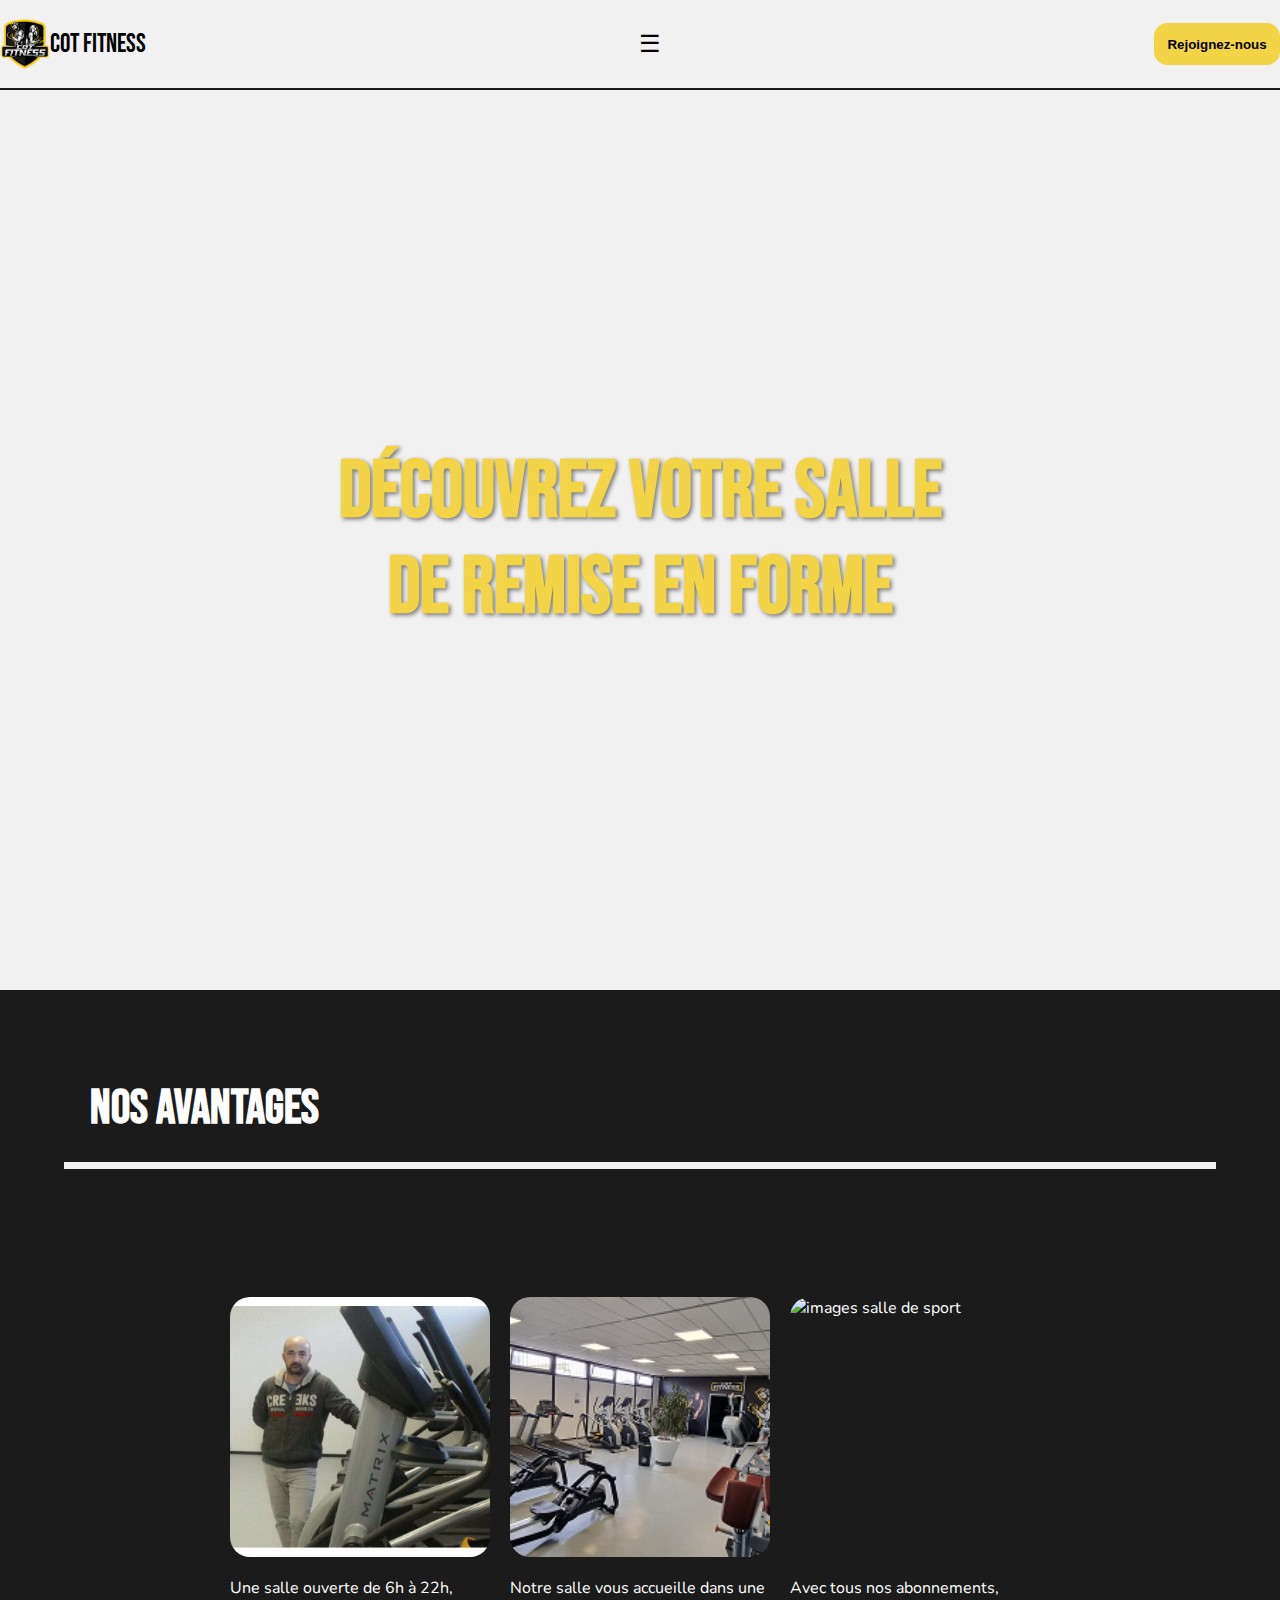
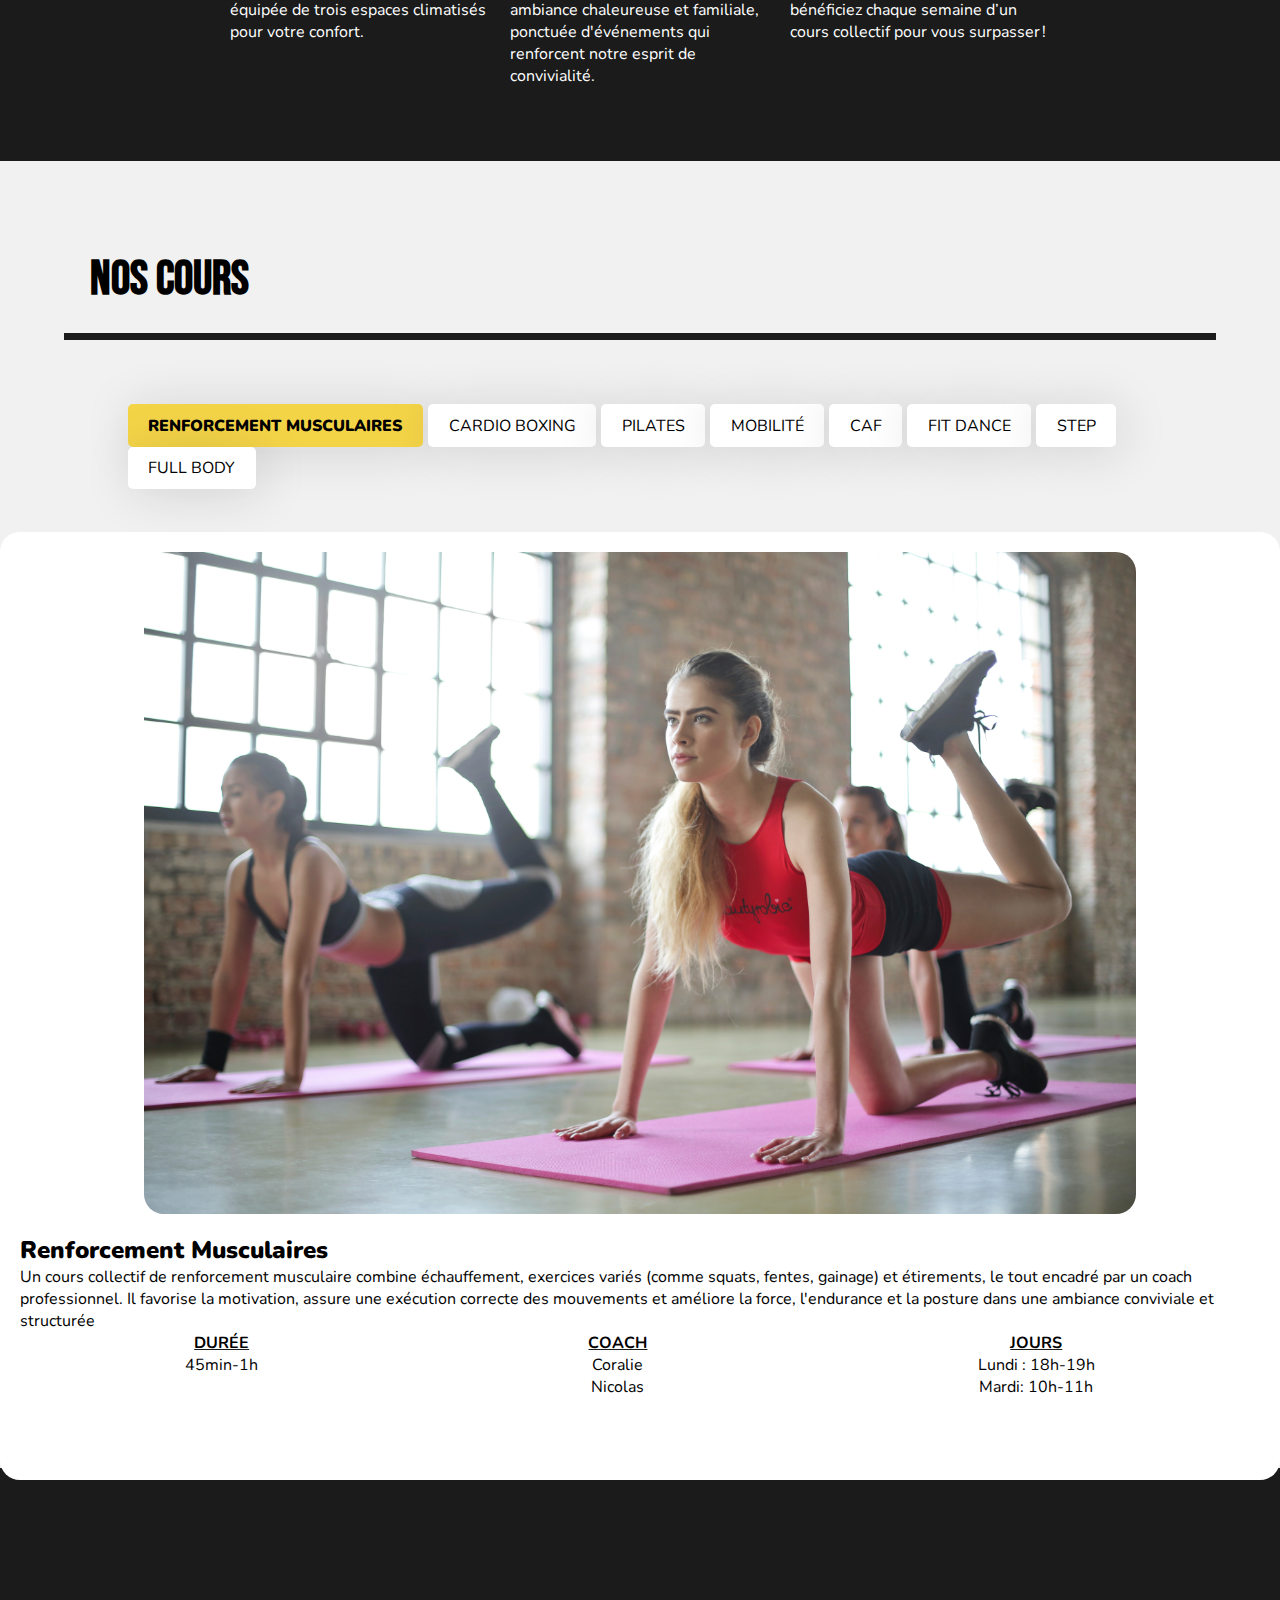
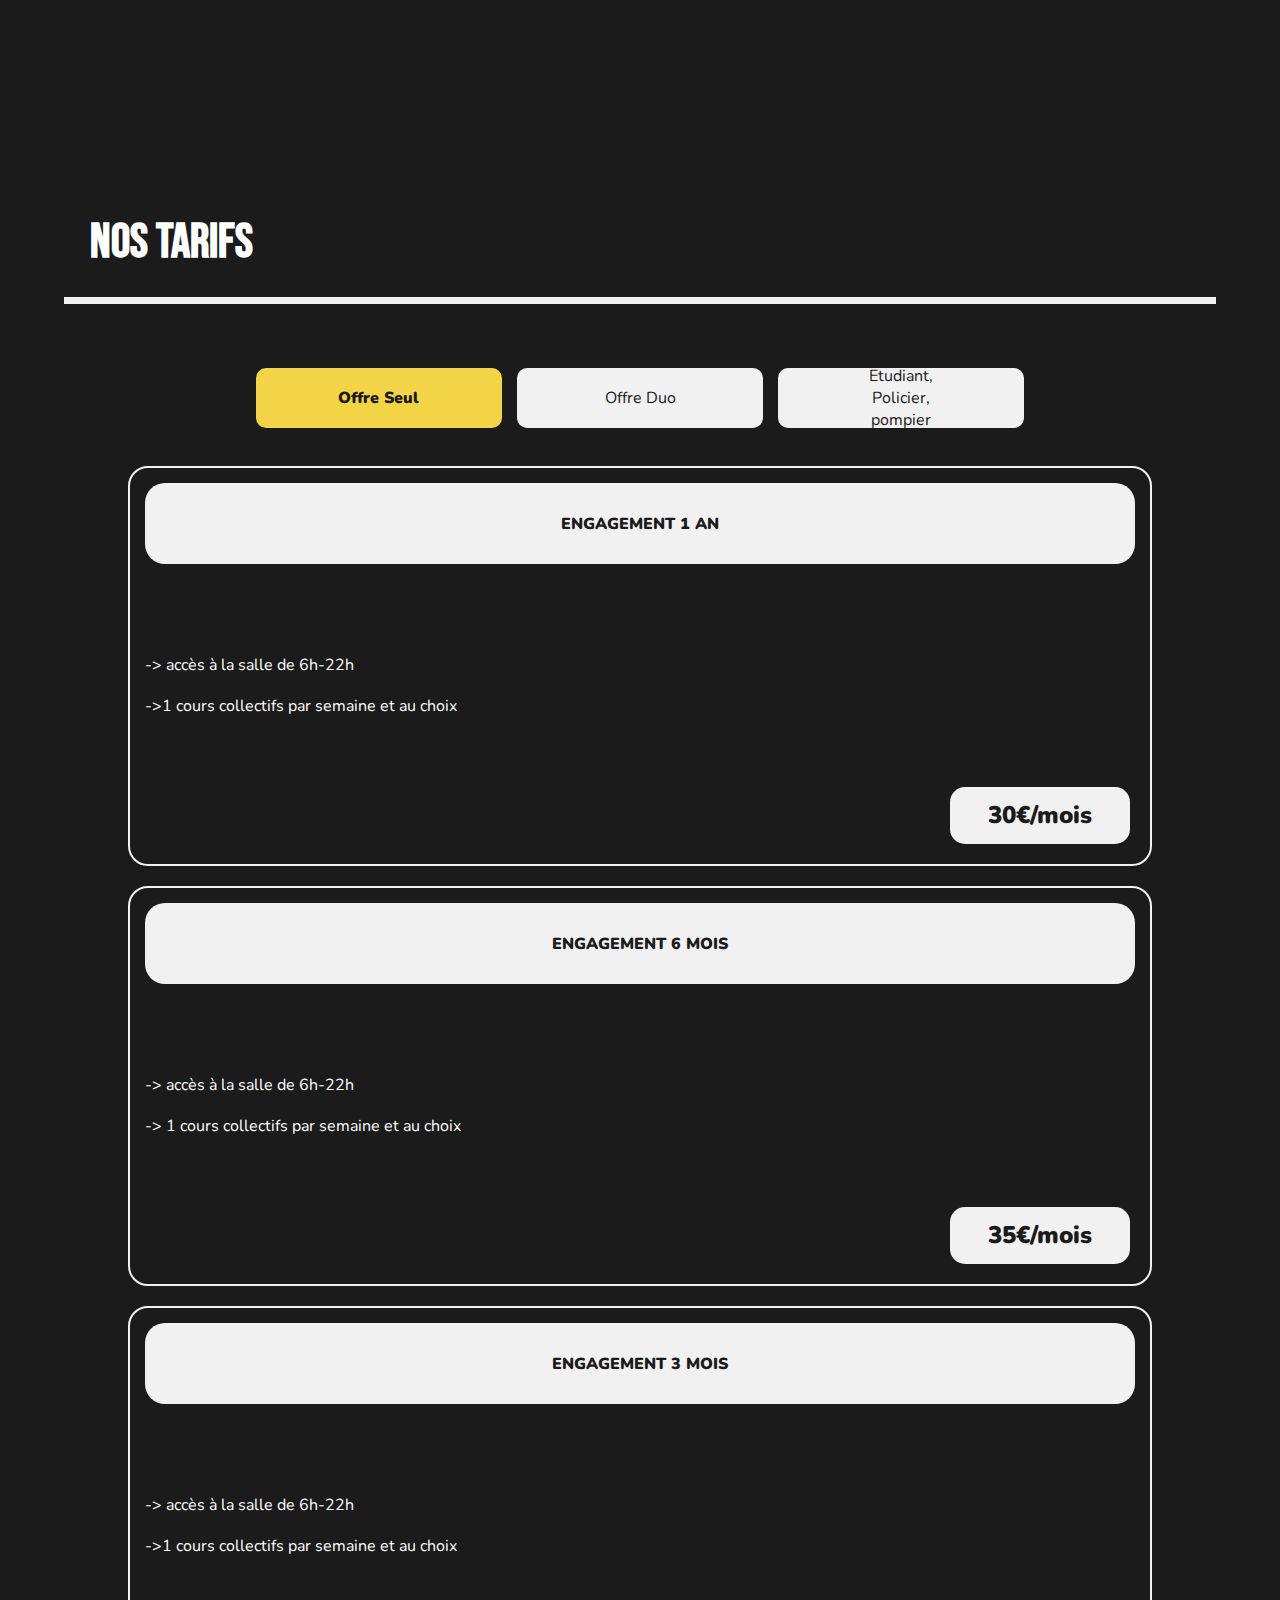
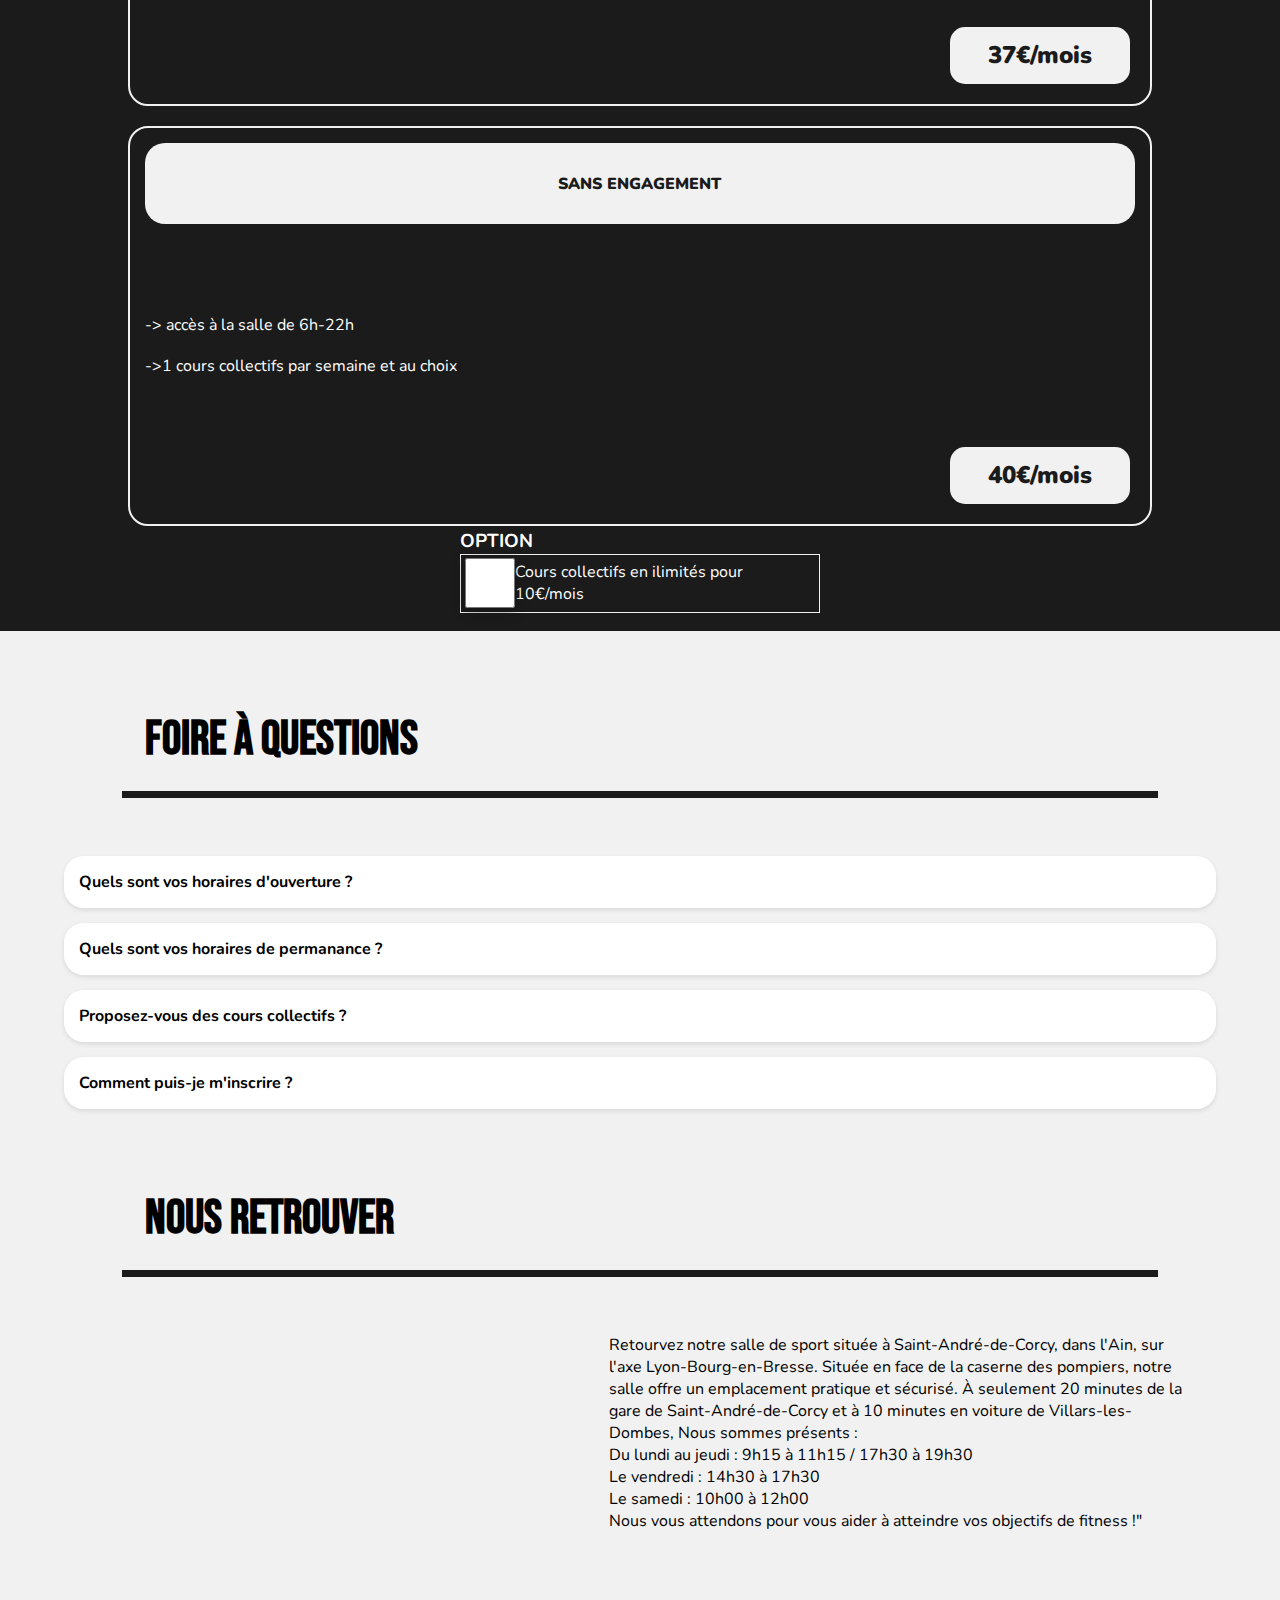
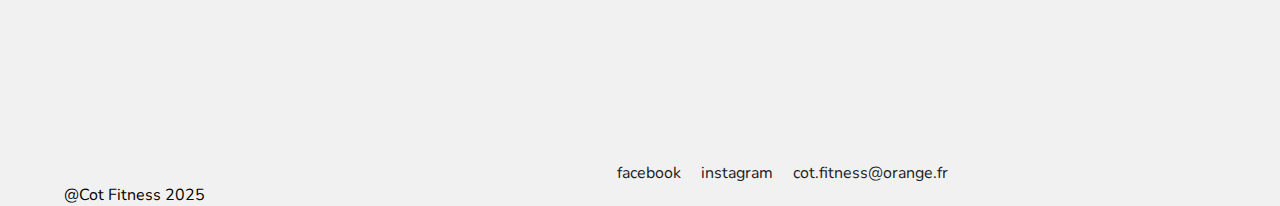
==== index.html @ 39ac4e10 "ajout de la video d'alexis alias VKG production" ====
<!DOCTYPE html>
<html lang="fr">

<head>
    <meta charset="UTF-8">
    <meta name="viewport" content="width=device-width, initial-scale=1.0">
    <title>Cot Fitnes</title>
    <link rel="stylesheet" href="style.css">
    <link rel="stylesheet" href="mobile.css">
</head>

<body>
    <header>
        <div class="logo">
            <img src="Assets/LOGO COT FITNESS_Plan de travail 1.png" alt="logo_cotfitness">
            <span class="nomLogo">COT FITNESS</span>
        </div>
        <input type="checkbox" id="menu-toggle" class="menu-toggle">
        <label for="menu-toggle" class="menu-icon">&#9776;</label>
        <nav class="menu">
            <a href="#1">Nos avantages</a>
            <a href="#2">Nos Cours</a>
            <a href="#3">Nos Tarifs</a>
        </nav>
        <button class="cta">Rejoignez-nous</button>
    </header>
    <div class="landing">
        <video src="Assets/Séquence 01.mp4" autoplay muted loop></video>
        <div class="content">
            <h1 class="yellow">découvrez votre salle <br>de remise en forme</h1>
        </div>
    </div>
    <!--                                               ---LES AVANTAGES---                                                                          -->
    <div class="bBackground">
        <div class="avantages" id="1">
            <h2>Nos avantages</h2>
            <div class="containerAvantages">
                <div class="grids first">
                    <img src="Assets/une-nouvelle-salle-de-fitness-au-village-1645039463.jpg"
                        alt="images salle de sport" srcset="">
                    <p class="gAvantages">
                        Une salle ouverte de 6h à 22h, équipée de trois espaces climatisés pour votre confort.
                    </p>
                </div>
                <div class="grids second">
                    <img src="Assets/IMG-20231024-WA0003 2.png" alt="images salle de sport" srcset="">
                    <p class="gAvantages">
                        Notre salle vous accueille dans une ambiance chaleureuse et familiale, ponctuée d'événements qui
                        renforcent notre esprit de convivialité.
                    </p>
                </div>
                <div class="grids third">
                    <img src="Assets/IMG_20240820_091438 1.png" alt="images salle de sport" srcset="">
                    <p class="gAvantages">
                        Avec tous nos abonnements, bénéficiez chaque semaine d’un cours collectif pour vous surpasser !
                    </p>
                </div>
            </div>

        </div>
    </div>



    <div class="cours" id="2">
        <h2>Nos cours</h2>
        <div class="containerCours">
            <div class="containerOnglets">
                <div class="ongletC activeOnglet">Renforcement musculaires</div>
                <div class="ongletC">Cardio boxing</div>
                <div class="ongletC">Pilates</div>
                <div class="ongletC">Mobilité</div>
                <div class="ongletC">CAF</div>
                <div class="ongletC">FIT DANCE</div>
                <div class="ongletC">STEP</div>
                <div class="ongletC">FULL BODY</div>
            </div>

            <!-- RENFORCEMENT MUSCULAIRE  -->
            <div class="container activeInfoOnglet">
                <img src="Assets/bruce-mars-gJtDg6WfMlQ-unsplash.jpg" alt="photo du cours" srcset="" class="item">
                <div class="infoCours item">
                    <div class="titreDesc item">
                        <h3>Renforcement Musculaires</h3>
                        <p class="description">Un cours collectif de renforcement musculaire combine échauffement,
                            exercices variés (comme squats, fentes, gainage) et étirements, le tout encadré par un coach
                            professionnel. Il favorise la motivation, assure une exécution correcte des mouvements et
                            améliore la force, l'endurance et la posture dans une ambiance conviviale et structurée</p>
                    </div>

                    <div class="dd item">
                        <div class="dureeDays">
                            <h4>Durée</h4>
                            <p>45min-1h</p>
                        </div>
                        <div class="dureeDays">
                            <h4>COach</h4>
                            <p>Coralie <br> Nicolas</p>
                        </div>
                        <div class="dureeDays">
                            <h4>Jours</h4>
                            <p>Lundi : 18h-19h <br>Mardi: 10h-11h</p>
                        </div>
                    </div>

                </div>
            </div>
            <!-- Cardio Boxing  -->
            <div class="container">
                <img src="Assets/keeptonic-cardio-boxe.jpg" alt="photo du cours" srcset="" class="item">
                <div class="infoCours item">
                    <div class="titreDesc item">
                        <h3>Cardio Boxing</h3>
                        <p class="description">Le cardio boxing est une activité sportive dynamique qui combine des
                            mouvements de boxe avec des exercices cardiovasculaires, sans combat direct. Elle vise à
                            améliorer l'endurance, brûler des calories, et tonifier le corps tout en étant ludique et
                            intense</p>
                    </div>

                    <div class="dd item">
                        <div class="dureeDays">
                            <h4>Durée</h4>
                            <p>45min-1h</p>
                        </div>
                        <div class="dureeDays">
                            <h4>COach</h4>
                            <p>Coralie</p>
                        </div>
                        <div class="dureeDays">
                            <h4>Jours</h4>
                            <p>Lundi : 18h-19h</p>
                        </div>
                    </div>

                </div>
            </div>
            <!-- PILATES -->
            <div class="container">
                <img src="Assets/cours-pilates-paris-14-pilates-paris.jpg" alt="photo du cours" srcset="" class="item">
                <div class="infoCours item">
                    <div class="titreDesc item">
                        <h3>Pilates</h3>
                        <p class="description">Réponse
                            Le Pilates est une méthode d'entraînement physique développée par Joseph Pilates, qui
                            combine renforcement musculaire, amélioration de la posture et travail de la souplesse. Elle
                            se concentre sur le développement des muscles profonds, appelés "powerhouse", qui incluent
                            les abdominaux, le plancher pelvien et les muscles du dos. Les principes clés incluent la
                            concentration, le contrôle, le centrage, la précision, la fluidité et la respiration
                            latérale thoracique. Le Pilates est pratiqué au tapis ou avec des appareils, visant à
                            améliorer l'équilibre musculaire, la posture et le bien-être général.</p>
                    </div>

                    <div class="dd item">
                        <div class="dureeDays">
                            <h4>Durée</h4>
                            <p>45min-1h</p>
                        </div>
                        <div class="dureeDays">
                            <h4>COach</h4>
                            <p>Nicolas <br> Hyacinthe</p>
                        </div>
                        <div class="dureeDays">
                            <h4>Jours</h4>
                            <p>Mardi : 09h-10h <br>Mardi: 19h-20h</p>
                        </div>
                    </div>

                </div>
            </div>
            <!-- MOBILITE -->
            <div class="container">
                <img src="Assets/IMG_2178-1200x600.jpg" alt="photo du cours" srcset="" class="item">
                <div class="infoCours item">
                    <div class="titreDesc item">
                        <h3>Mobilité</h3>
                        <p class="description">Une séance pour se détendreet prendre conscience de son corps.
                            Un mix de mouvements de mobilité(amplitude articulaire), de strectching (assouplissement
                            musculaire), de proprioception(équilibre) ainsi qu'un travaille sur la respiration.
                            Un moment doux, pour vous et vous aider à reconnnecter votre corps et votre esprit.
                        </p>
                    </div>

                    <div class="dd item">
                        <div class="dureeDays">
                            <h4>Durée</h4>
                            <p>45min-1h</p>
                        </div>
                        <div class="dureeDays">
                            <h4>COach</h4>
                            <p>Marion</p>
                        </div>
                        <div class="dureeDays">
                            <h4>Jours</h4>
                            <p>Mardi: 18h-19h</p>
                        </div>
                    </div>

                </div>
            </div>
            <!-- CAF -->
            <div class="container">
                <img src="Assets/bruce-mars-gJtDg6WfMlQ-unsplash.jpg" alt="photo du cours" srcset="" class="item">
                <div class="infoCours item">
                    <div class="titreDesc item">
                        <h3>CAF(cuisses, abdo, fessiers)</h3>
                        <p class="description">Un cours collectif de renforcement musculaire combine échauffement,
                            exercices variés (comme squats, fentes, gainage) et étirements, le tout encadré par un coach
                            professionnel. Il favorise la motivation, assure une exécution correcte des mouvements et
                            améliore la force, l'endurance et la posture dans une ambiance conviviale et structurée</p>
                    </div>

                    <div class="dd item">
                        <div class="dureeDays">
                            <h4>Durée</h4>
                            <p>45min-1h</p>
                        </div>
                        <div class="dureeDays">
                            <h4>Jours</h4>
                            <p>Lundi : 18h-19h <br>Mardi: 10h-11h</p>
                        </div>
                    </div>

                </div>
            </div>
            <!-- FIT DANCES -->
            <div class="container">
                <img src="Assets/bruce-mars-gJtDg6WfMlQ-unsplash.jpg" alt="photo du cours" srcset="" class="item">
                <div class="infoCours item">
                    <div class="titreDesc item">
                        <h3>FIT DANCE</h3>
                        <p class="description">Une séance pour bouger et se dynamiser.
                            Un mix de mouvements de danse rythmés (cardio et coordination), de mouvements dynamiques
                            (tonification musculaire), de jeux de rythme (expression corporelle) ainsi qu'un travail sur
                            l'énergie et la motivation.
                            Un moment énergique, pour vous et vous aider à libérer votre énergie et vous amuser.</p>
                    </div>

                    <div class="dd item">
                        <div class="dureeDays">
                            <h4>Durée</h4>
                            <p>45min-1h</p>
                        </div>
                        <div class="dureeDays">
                            <h4>Jours</h4>
                            <p>Lundi : 18h-19h <br>Mardi: 10h-11h</p>
                        </div>
                    </div>

                </div>
            </div>
            <!-- STEP -->
            <div class="container">
                <img src="Assets/bruce-mars-gJtDg6WfMlQ-unsplash.jpg" alt="photo du cours" srcset="" class="item">
                <div class="infoCours item">
                    <div class="titreDesc item">
                        <h3>STEP</h3>
                        <p class="description">Un cours collectif de renforcement musculaire combine échauffement,
                            exercices variés (comme squats, fentes, gainage) et étirements, le tout encadré par un coach
                            professionnel. Il favorise la motivation, assure une exécution correcte des mouvements et
                            améliore la force, l'endurance et la posture dans une ambiance conviviale et structurée</p>
                    </div>

                    <div class="dd item">
                        <div class="dureeDays">
                            <h4>Durée</h4>
                            <p>45min-1h</p>
                        </div>
                        <div class="dureeDays">
                            <h4>Jours</h4>
                            <p>Lundi : 18h-19h <br>Mardi: 10h-11h</p>
                        </div>
                    </div>

                </div>
            </div>
            <!-- FUll BODY -->
            <div class="container">
                <img src="Assets/bruce-mars-gJtDg6WfMlQ-unsplash.jpg" alt="photo du cours" class="item">
                <div class="infoCours item">
                    <div class="titreDesc item">
                        <h3>FULL BODY</h3>
                        <p class="description">Un cours collectif de renforcement musculaire combine échauffement,
                            exercices variés (comme squats, fentes, gainage) et étirements, le tout encadré par un coach
                            professionnel. Il favorise la motivation, assure une exécution correcte des mouvements et
                            améliore la force, l'endurance et la posture dans une ambiance conviviale et structurée</p>
                    </div>

                    <div class="dd item">
                        <div class="dureeDays">
                            <h4>Durée</h4>
                            <p>45min-1h</p>
                        </div>
                        <div class="dureeDays">
                            <h4>COach</h4>
                            <p>Hyacinthe</p>
                        </div>
                        <div class="dureeDays">
                            <h4>Jours</h4>
                            <p>Jeudi : 18h-19h</p>
                        </div>
                    </div>

                </div>
            </div>
        </div>
    </div>



    <!--                                               ---LES TARIFS---                                                                          -->
    <div class="bBackground ">
        
        <div class="tarifs" id="3">
            <h2>Nos Tarifs</h2>
            <div class="containerTarifs">
                <div class="filtres">
                    <div class="filtre activF">Offre Seul</div>
                    <div class="filtre">Offre Duo</div>
                    <div class="filtre">Etudiant, <br>Policier, <br>pompier</div>
                </div>
                <div class="filtresTarifs">
                    <div class="offresTarifs activFT">
                        <div class="pricing animItem">
                            <h4>engagement 1 an</h4>
                            <div class="possibilites">
                                <p>-> accès à la salle de 6h-22h</p>
                                <p>->1 cours collectifs par semaine et au choix </p>
                            </div>
                            <div class="prix">30€/mois</div>
                        </div>
                        <div class="pricing animItem">
                            <h4>engagement 6 mois</h4>
                            <div class="possibilites">
                                <p>-> accès à la salle de 6h-22h</p>
                                <p>-> 1 cours collectifs par semaine et au choix </p>
                            </div>
                            <div class="prix">35€/mois</div>
                        </div>
                        <div class="pricing animItem">
                            <h4>engagement 3 mois</h4>
                            <div class="possibilites">
                                <p>-> accès à la salle de 6h-22h</p>
                                <p>->1 cours collectifs par semaine et au choix </p>
                            </div>
                            <div class="prix">37€/mois</div>
                        </div>
                        <div class="pricing animItem">
                            <h4>sans engagement</h4>
                            <div class="possibilites">
                                <p>-> accès à la salle de 6h-22h</p>
                                <p>->1 cours collectifs par semaine et au choix </p>
                            </div>
                            <div class="prix">40€/mois</div>
                        </div>
                    </div>

                    <div class="offresTarifs">
                        <div class="pricing animItem">
                            <h4>engagement 1 an</h4>
                            <div class="possibilites">
                                <p>-> accès à la salle de 6h-22h</p>
                                <p>->1 cours collectifs par semaine et au choix </p>
                            </div>
                            <div class="prix">55€/mois</div>
                        </div>
                        <div class="pricing animItem">
                            <h4>engagement 6 mois</h4>
                            <div class="possibilites">
                                <p>-> accès à la salle de 6h-22h</p>
                                <p>-> 1 cours collectifs par semaine et au choix </p>
                            </div>
                            <div class="prix">65€/mois</div>
                        </div>
                        <div class="pricing animItem">
                            <h4>engagement 3 mois</h4>
                            <div class="possibilites">
                                <p>-> accès à la salle de 6h-22h</p>
                                <p>->1 cours collectifs par semaine et au choix </p>
                            </div>
                            <div class="prix">70€/mois</div>
                        </div>
                        <div class="pricing animItem">
                            <h4>sans engagement</h4>
                            <div class="possibilites">
                                <p>-> accès à la salle de 6h-22h</p>
                                <p>->1 cours collectifs par semaine et au choix </p>
                            </div>
                            <div class="prix">75€/mois</div>
                        </div>
                    </div>

                    <div class="offresTarifs">
                        <div class="pricing animItem">
                            <h4>engagement 1 an</h4>
                            <div class="possibilites">
                                <p>-> accès à la salle de 6h-22h</p>
                                <p>->1 cours collectifs par semaine et au choix </p>
                            </div>
                            <div class="prix">25€/mois</div>
                        </div>
                        <div class="pricing animItem">
                            <h4>engagement 6 mois</h4>
                            <div class="possibilites">
                                <p>-> accès à la salle de 6h-22h</p>
                                <p>-> 1 cours collectifs par semaine et au choix </p>
                            </div>
                            <div class="prix">30€/mois</div>
                        </div>
                        <div class="pricing animItem">
                            <h4>engagement 3 mois</h4>
                            <div class="possibilites">
                                <p>-> accès à la salle de 6h-22h</p>
                                <p>->1 cours collectifs par semaine et au choix </p>
                            </div>
                            <div class="prix">32€/mois</div>
                        </div>
                        <div class="pricing animItem">
                            <h4>sans engagement</h4>
                            <div class="possibilites">
                                <p>-> accès à la salle de 6h-22h</p>
                                <p>->1 cours collectifs par semaine et au choix </p>
                            </div>
                            <div class="prix ">35€/mois</div>
                        </div>
                    </div>
                </div>
                <div class="option">
                    <h3 class="optionTitle">OPTION</h3>
                    <div class="ajoutCoursCo">

                        <input type="checkbox" name="cours co en ilitmité" id="CoursCo">
                        <div> Cours collectifs en ilimités pour 10€/mois</div>
                    </div>
                </div>
            </div>

        </div>
    </div>

    <div class="FAQ">

        <h2>FOIRE à Questions</h2>

        <div class="faq-item">
            <input type="checkbox" id="faq1">
            <label for="faq1">Quels sont vos horaires d'ouverture ?</label>
            <div class="faq-content">
                <p>Notre salle est ouverte du lundi au dimanche (et jours fériée) de 6h à 22h.</p>
            </div>
        </div>

        <div class="faq-item">
            <input type="checkbox" id="faq2">
            <label for="faq2">Quels sont vos horaires de permanance ?</label>
            <div class="faq-content">
                <p>Nous sommes présent : <br>- du Lundi au Jeudi: 9h15 à 11h15/ 17h30 à 19h30 <br> - le vendredi : 14h30
                    à 17h30 <br>- le samedi :10h00 à 12h00
                </p>
            </div>
        </div>

        <div class="faq-item">
            <input type="checkbox" id="faq3">
            <label for="faq3">Proposez-vous des cours collectifs ?</label>
            <div class="faq-content">
                <p>Oui, nous proposons une variété de cours collectifs incluant renforcement musculaire, pilate et
                    d'autre. Consultez notre planning pour plus de détails.</p>
            </div>
        </div>

        <div class="faq-item">
            <input type="checkbox" id="faq'3'">
            <label for="faq'3'">Comment puis-je m'inscrire ?</label>
            <div class="faq-content">
                <p>Vous pouvez vous inscrire directement à l'accueil de notre salle . N'hésitez pas à nous contacter
                    pour plus d'informations.</p>
            </div>
        </div>

        <!-- section maps et contact  -->
        <div class="lieux">
            <h2>nous retrouver</h2>
            <div class="lieuxInfo">
                <iframe
                    src="https://www.google.com/maps/embed?pb=!1m18!1m12!1m3!1d11667.826287891146!2d4.956776386010763!3d45.933429060088336!2m3!1f0!2f0!3f0!3m2!1i1024!2i768!4f13.1!3m3!1m2!1s0x47f4bddb1d483c09%3A0x1566a9c20540e516!2sCOT%20FITNESS!5e1!3m2!1sfr!2sfr!4v1742979985414!5m2!1sfr!2sfr"
                    width="450" height="450" style="border:0;" allowfullscreen="" loading="lazy"
                    referrerpolicy="no-referrer-when-downgrade"></iframe>
                <div class="infoContainer">
                    <p>Retourvez notre salle de sport située à Saint-André-de-Corcy, dans l'Ain, sur l'axe
                        Lyon-Bourg-en-Bresse. Située en face de la caserne des pompiers, notre salle offre un
                        emplacement pratique et sécurisé. À seulement 20 minutes de la gare de Saint-André-de-Corcy et à
                        10 minutes en voiture de Villars-les-Dombes,
                        Nous sommes présents :

                         <br>Du lundi au jeudi : 9h15 à 11h15 / 17h30 à 19h30

                        <br>Le vendredi : 14h30 à 17h30

                        <br>Le samedi : 10h00 à 12h00

                        <br> Nous vous attendons pour vous aider à atteindre vos objectifs de fitness !"
                    </p>
                    <div class="lienContact">
                        <a href="https://www.facebook.com/Cot.Fitness01">facebook</a>
                        <a href="https://www.instagram.com/cot_fitness/">instagram </a>
                        <a href="">cot.fitness@orange.fr</a>
                    </div>
                </div>
            </div>


        </div>


        <footer>@Cot Fitness 2025</footer>




        <script src="script.js"></script>
</body>

</html>
---- style.css ----
@import url('https://fonts.googleapis.com/css2?family=Nunito:ital,wght@0,200..1000;1,200..1000&display=swap');
@import url('https://fonts.googleapis.com/css2?family=Bebas+Neue&display=swap');

* {
    box-sizing: border-box;
    margin: 0;
    padding: 0;
}

body {
    background-color: #f1f1f1;
    font-family: 'Nunito';
    width: 100vw;
    overflow-x: hidden;
}



h1,
h2 {
    font-family: "Bebas Neue", serif;
    font-size: 4rem;
    text-transform: uppercase;
}
h2{
    margin: 5%;
    padding: 2%;
    border-bottom: #1A1B1A solid 7px; 
}
.bBackground h2 {
    border-bottom: #f1f1f1 solid 7px;     
}


a {
    text-decoration: none;
    color: #1A1B1A;
    padding: 0.5em;
    border-radius: 0.5em;
}

/* HEADER  */
header {
    max-width: 1280px;
    width: 100%;
    margin: 0 auto;
    display: flex;
    justify-content: space-between;
    align-items: center;
    height: 90px;
    border-bottom: solid 2px #1A1B1A;
}

.logo {
    display: flex;
    align-items: center;
    justify-content: space-evenly;
}
header .logo img {
    width: 50px;
}

.nomLogo {
    font-family: "Bebas Neue", serif;
    font-size: 1.5vw;
}

.menu {
    font-weight: bold;
    text-transform: capitalize;
    display: flex;
    justify-content: space-around;
    width: 30%;
}

.menu a:hover {
    color: #F4D447;
    transition: 0.5s ease;
    background: #1A1B1A;
    transform: scale(1.1);
}
.menu-icon {
    display: none;
}
.menu-toggle {
    display: none;
}
.cta {
    background: #F4D447;
    border: none;
    padding: 1em;
    border-radius: 1em;
    cursor: pointer;
    font-weight: 800;
}

.cta:hover {
    box-shadow: 0px 4px 15px #1a1b1a75;
    transition: 0.5s ease;
}


.landing {
    position: relative;
    width: 100%;
    height: 100vh;
    overflow: hidden;
}

.landing video {
    position: absolute;
    top: 0;
    left: 0;
    width: 100%;
    height: 100%;
    object-fit: cover;
}

.landing .content {
    position: absolute;
    top: 0;
    left: 0;
    width: 100%;
    height: 100%;
    display: flex;
    justify-content: center;
    align-items: center;
    text-align: center;
}

.landing .content h1 {
    color: #F4D447;
    font-size: 5rem;
    text-shadow: 2px 2px 4px rgba(0,0,0,0.5);
}


/* Début des avantages */
.bBackground {
    width: 100%;
    background: #1A1B1A;
    color: white;
}

.avantages {
    max-width: 1280px;
    margin:0 auto;
    display: flex;
    flex-direction: column;
}

.containerAvantages {
    margin:0 auto;
    margin-top: 5%;
    margin-bottom: 5%;
    max-width: 90%;
    display: grid;
    grid-template-columns: repeat(2, 1fr);
    grid-template-rows: auto;
    grid-column-gap: 20px;
    grid-row-gap: 30px;
}

.first {
    grid-area: 1 / 1 / 2 / 2;
    ;
}

.second {
    grid-area: 2 / 2 / 3 / 3
}

.third {
    grid-area: 3 / 1 / 4 / 2;
}
.grids img{
    width: 100%;
    border-radius: 20px;
}
.grids p{
    font-size: 2rem;
}

/* espace cours onglet*/

.cours{
    margin: 0 auto;
    max-width: 1280px;
    margin-bottom: 5%;
}
.containerCours {
    height: 600px;
    position: relative;
    margin: 0 auto;
    width: 100%;
    display: flex;   
}
.containerOnglets {
    width: 100%;
    height: 50px;
    display: flex;
    gap: 0.5%;
    flex-wrap: wrap;
}

.ongletC {
    text-align: center;
    background: rgb(255, 255, 255);
    box-shadow: 4px 4px 50px  #1a1b1a25;
    cursor: pointer;
    text-transform: uppercase;
    border-radius: 5px;
    padding: 1% 2%; 
    transition: ease 300ms;
}
.activeOnglet {
    background-color: #F4D447;
    font-weight: 900;
}


.container {
    z-index: -1;
    margin-top: 5%;
    position: absolute;
    opacity: 0;
    display: flex;
    max-width: 1280px;
    height: 100%;
    flex-wrap: wrap;
    justify-content: space-between;
    align-items: center;
    border-radius: 20px;
    background: rgb(255, 255, 255);
}

.container img {
    object-fit: cover;
    max-width: 40%;
    height: 90%;
    margin-left: 3%;
    border-radius: 20px;
}


.infoCours {
    width: 55%;
    height: 90%;
    display: flex;
    flex-direction: column;
    justify-content: space-between;
}

.dd {
    display: flex;
    width: 100%;
    justify-content: space-around;
    text-align: center;
    margin-bottom: 5%;
}

.dd h4 {
    text-transform: uppercase;
    text-decoration: underline 1px #1A1B1A;
}

.titreDesc {
    display: flex;
    flex-direction: column;
    justify-content: space-evenly;
    height: 30%;
}

.titreDesc h3 {
    font-size: 2rem;
    font-weight: 900;
}
.activeInfoOnglet {
    opacity: 1;
    z-index: 100;
}

/* espace tarifs onglet*/
.tarifs{
    max-width: 1280px;
    margin: 0 auto;
    display: flex;
    flex-direction: column;
    height: 100%;
}
.tarifs h2{
    margin-top: 25%;
}
.containerTarifs {
    max-width: 1280px;
    margin: 0 auto;
    display: flex;
    flex-flow: column;
    justify-content: center;
    align-items: center;
    position: relative;

}

.filtres {
    width: 30%;
    height: 60px;
    display: flex;
    justify-content: space-around;
    align-items: center;
    text-align: center;
    gap: 2%;
}

.filtre {
    color: #1A1B1A;
    width: 33%;
    display: flex;
    justify-content: center;
    align-items: center;
    border-radius: 10px;
    height: 100%;
    background-color: #f1f1f1;
    cursor: pointer;
}

.activF {
    background-color: #F4D447;
    font-weight: 900;
}

.filtresTarifs {
    max-width: 1280px;
    width: 100vw;
    position: relative;
    height: 500px;
}

.offresTarifs {
    position: absolute;
    opacity: 0;
    display: flex;
    width: 1280px;
    margin-top: 3%;
    justify-content: space-between;
}


.pricing {
    display: flex;
    flex-direction: column;
    width: 300px;
    justify-content: space-between;
    height: 400px;
    border: 2px solid #f1f1f1;
    border-radius: 20px;
}

.pricing h4 {
    height: 100px;
    align-self: center;
    color: #1A1B1A;
    background: #f1f1f1;
    width: 97%;
    font-size: 1rem;
    text-transform: uppercase;
    font-weight: 900;
    margin: 1.5% 1% 0 1%;
    display: flex;
    justify-content: center;
    align-items: center;
    border-radius: 20px;
}

.possibilites {
    width: 97%;
    align-self: center;
    height: 70%;
    display: flex;
    justify-content: center;
    flex-direction: column;
}

.possibilites p {
    margin-top: 2%;
}

.prix {
    width: 180px;
    height: 70px;
    background-color: #f1f1f1;
    display: flex;
    justify-content: center;
    align-items: center;
    align-self: flex-end;
    margin: 0 2% 2% 0;
    border-radius: 15px;
    color: #1A1B1A;
    font-size: 1.5rem;
    font-weight: 1000;
    transform: scale(1);
    transition: ease 300ms;
}
.CourCoDes{
    background: Yellow;
    transform: scale(1.2);
    transition: ease 300ms;
}
.ajoutCoursCo{
    position: relative;
    display: flex;
    justify-content: space-between;
    align-items: center ;
    width: 20%;
    margin-bottom: 5%;
    padding: 1%;
    border: 1px solid #f1f1f1;
}
.checkItem{
    position: relative;
}
.ajoutCoursCo {
    width: 360px;
}
.ajoutCoursCo input[type="checkbox"] {
    cursor: pointer; 
    z-index: 0;
    background-color: #ffdd00;
    border: 2px solid #1e1e1e;
    color: #1e1e1e;
    font-size: 30px;
    font-weight: 700;
    width: 50px;
    height: 50px;
    border-radius: 5px;
    display: flex;
    justify-content: center;
    align-items: center;
    text-align: center;
    -webkit-box-shadow: 0px 3px 10px 0px rgba(16, 16, 16, 0.5);
    -moz-box-shadow: 0px 3px 10px 0px rgba(16, 16, 16, 0.5);
    box-shadow: 0px 3px 10px 0px rgba(16, 16, 16, 0.5);
}

.activFT {
    opacity: 1;
}

/* FAQ */
.FAQ{
    width: 90%;
    margin: 0 auto;
}
.faq-item {
    margin-bottom: 15px;
    border-radius: 20px;
    overflow: hidden;
    box-shadow: 0 2px 5px rgba(0, 0, 0, 0.1);
}

.faq-item input[type="checkbox"] {
    display: none;
}

.faq-item label {
    display: block;
    padding: 15px;
    background-color: #ffffff;
    cursor: pointer;
    font-weight: bold;
    transition: all 0.3s ease;
}

.faq-item label:hover {
    background-color: #f0f0f0;
}

.faq-content {
    background-color: #ffffff;
    max-height: 0;
    overflow: hidden;
    transition: all 0.5s cubic-bezier(0.645, 0.045, 0.355, 1);
    padding: 0 15px;
    opacity: 0;
    transform: translateY(-10px);
}

.faq-item input[type="checkbox"]:checked+label {
    background-color: #e0e0e0;
}

.faq-item input[type="checkbox"]:checked+label+.faq-content {
    max-height: 1000px;
    padding: 15px;
    opacity: 1;
    transform: translateY(0);
}

/* section lieux maps contact */

.lieux{
    max-width: 1280px;
    margin: 0 auto;
}

.lieuxInfo{
    display: flex;
    flex-wrap: wrap;
    justify-content: space-around;
}

.infoContainer{
    width: 50%;
    height: 450px;
    display: flex;
    flex-direction: column;
    justify-content: space-between;
}
---- mobile.css ----
/* Tablet Styles (landscape and portrait) */
@media screen and (max-width: 1280px) {

    h1,
    h2 {
        font-size: 3rem;
    }


    .nomLogo {
        font-size: 2vw;
    }

    .menu {
        width: 50%;
    }

    .menu-toggle {
        display: none;
    }

    .menu-icon {
        display: block;
        cursor: pointer;
        font-size: 1.5rem;
    }

    .menu {
        display: none;
        position: absolute;
        top: 90px;
        left: 0;
        z-index: 1000;
        width: 100%;
        background-color: #f1f1f1;
        flex-direction: column;
        align-items: center;
    }

    .menu a {
        width: 100%;
        text-align: center;
        padding: 10px 0;
    }

    .menu-toggle:checked~.menu {
        display: flex;
    }

    /* Fermer le menu lorsqu'un lien est cliqué */
    .menu-toggle:checked~.menu a:focus {
        outline: none;
    }

    .menu-toggle:checked~.menu a:active {
        background-color: #e0e0e0;
    }

    .menu-toggle:checked~.menu a:active~.menu {
        display: none;
    }

    .landing h1 {
        font-size: 5rem;
    }

    .avantage {
        width: 100%;
    }

    .containerAvantages {
        display: flex;
        justify-content: center;
        align-items: center;
    }

    .grids {
        display: flex;
        flex-direction: column;
        justify-content: space-between;
        gap: 20px;
        height: 400px;
    }

    .grids p {
        height: 120px;
        width: 260px;
        font-size: 1rem;
    }

    .grids img {
        object-fit: cover;
        height: 260px;
        width: 260px;
    }

    .containerCours {
        height: 1000px;
        flex-direction: column;
        align-items: center;
    }

    .containerOnglets {
        width: 80%;
    }

    .container {
        flex-direction: column;
        height: auto;
        max-height: none;
        padding: 20px;
        margin-top: 10%;
    }

    .container img {
        max-width: 80%;
        height: auto;
        margin-left: 0;
        margin-bottom: 20px;
    }

    .infoCours {
        width: 100%;
    }

    .titreDesc h3 {
        font-size: 1.5rem;
    }

    .filtres {
        width: 60%;
    }

    .offresTarifs {
        flex-direction: column;
        align-items: center;
        width: 100%;

    }

    .filtresTarifs {
        height: 1700px;
    }


    .pricing {
        width: 80%;
        margin-bottom: 20px;
    }


}
@media screen and (max-width: 850px) {

    .grids {
        width: 90%;
        height: 260px;
    }

    .grids p {
        height: 80px;
        width: 160px;
    }

    .grids img {
        height: 160px;
        width: 160px;
    }
}
/* Phone Styles */
@media screen and (max-width: 600px) {

    h1,
    h2 {
        font-size: 2rem;
    }

    .nomLogo {
        font-size: 3vw;
    }

    .menu {
        width: 80%;
        flex-direction: column;
        align-items: center;
    }



    .landing {
        flex-direction: column;
        align-items: center;
    }

    .landing h1 {
        font-size: 3rem;
    }

    .avantage {
        width: 80%;
    }

    .containerAvantages {
        margin-top: 10%;
        margin-bottom: 10%;
        flex-wrap: wrap;
        justify-content: center;
        align-items: center;
    }
    .grids{
        flex-direction: row;
        height: 160px;
    }
    .grids p{
        font-size: 0.8rem;
    }

    .containerCours {
        margin-top: 10%;
        height: 100vh;
    }

    .containerOnglets {
        width: 100%;

    }

    .ongletC {
        padding: 2% 4%;
    }

    .container {
        margin-top: 27%;
        border-radius: 0;
    }

    .dd {
        flex-direction: column;
        align-items: center;
    }

    .dd h4 {
        margin-bottom: 10px;
    }

    .titreDesc h3 {
        font-size: 1.2rem;
    }

    .filtres {
        width: 80%;
        flex-direction: column;
        height: auto;
    }

    .filtre {
        width: 100%;
        margin-bottom: 10px;
    }

    .pricing h4 {
        font-size: 0.9rem;
    }

    .prix {
        font-size: 1.2rem;
        width: 150px;
        height: 60px;
    }


    .lieuxInfo{
        display: flex;
        flex-flow: wrap column;
        justify-content: space-around;
    }
    .lieuxInfo iframe{
        width: 95%;
    }
    .infoContainer{
        width: 95%;
    margin-bottom: 5%;}
    .lienContact{
        display: flex;
    }
}
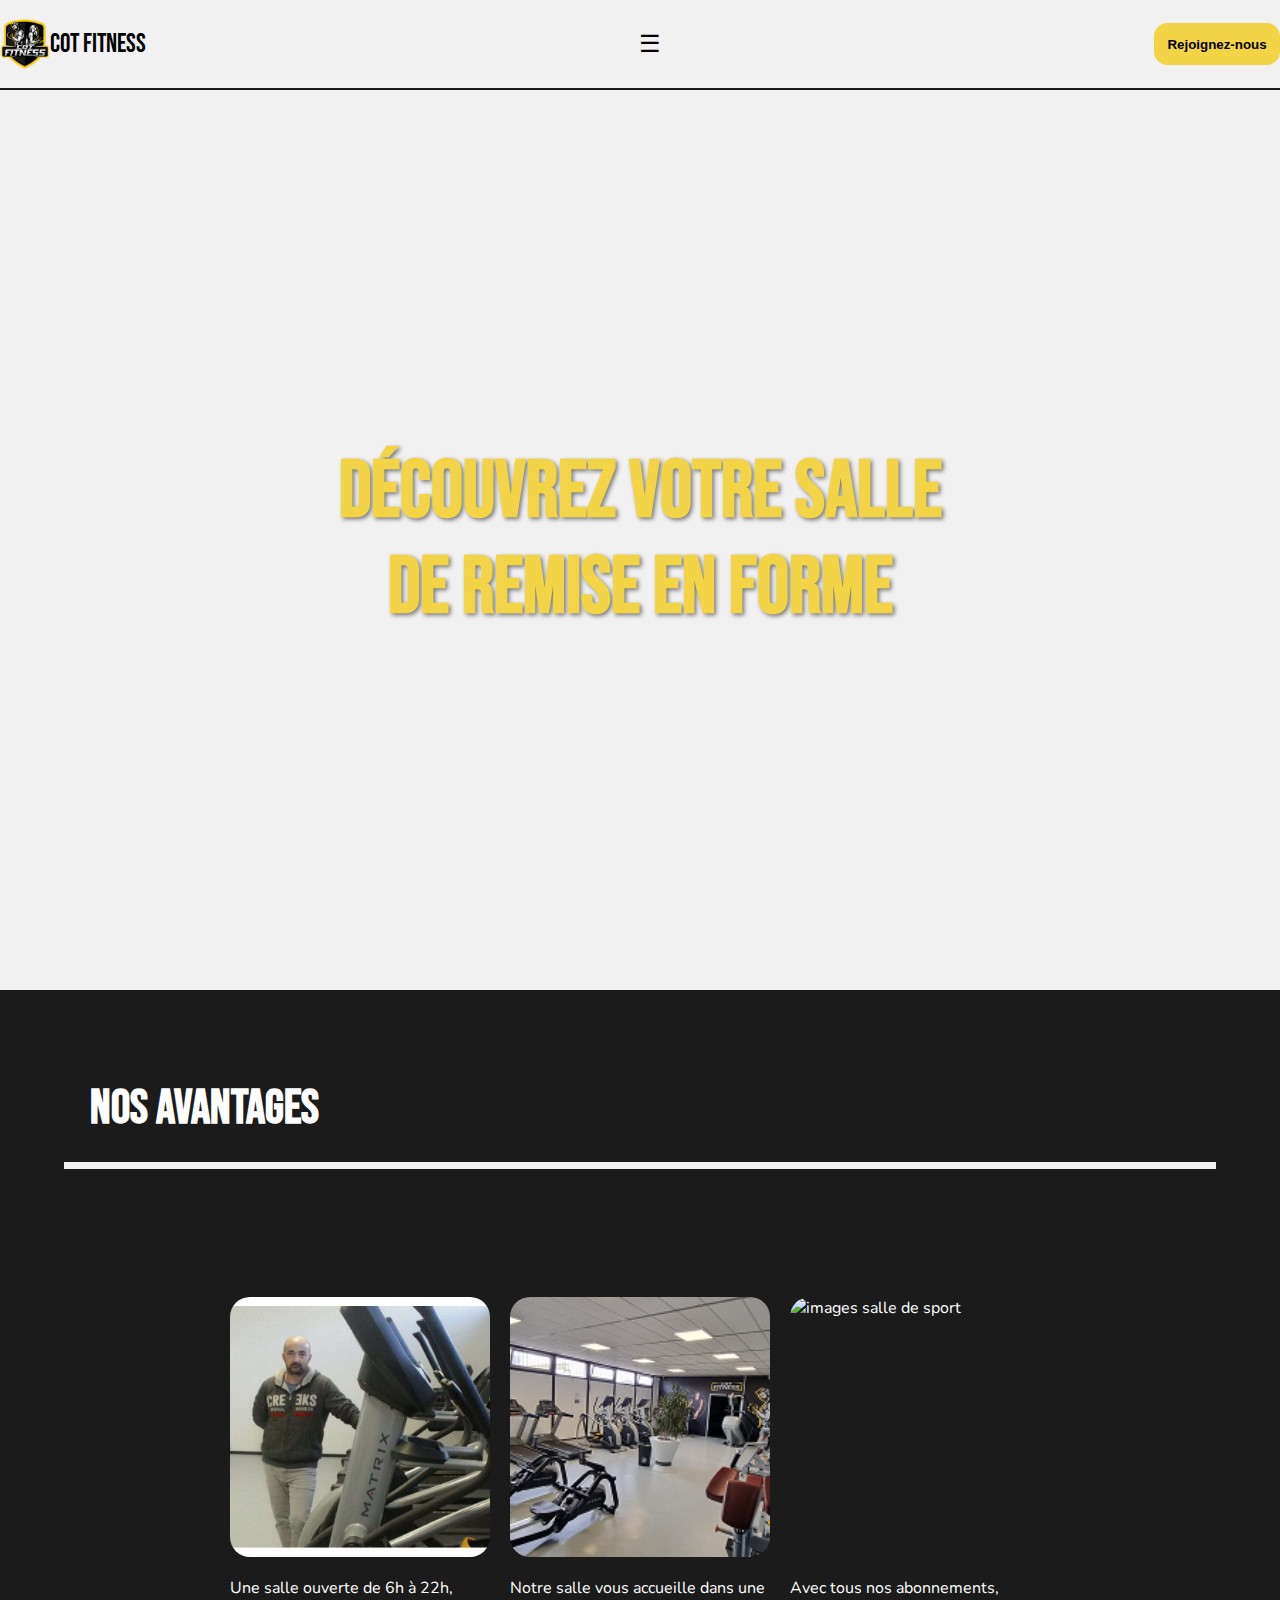
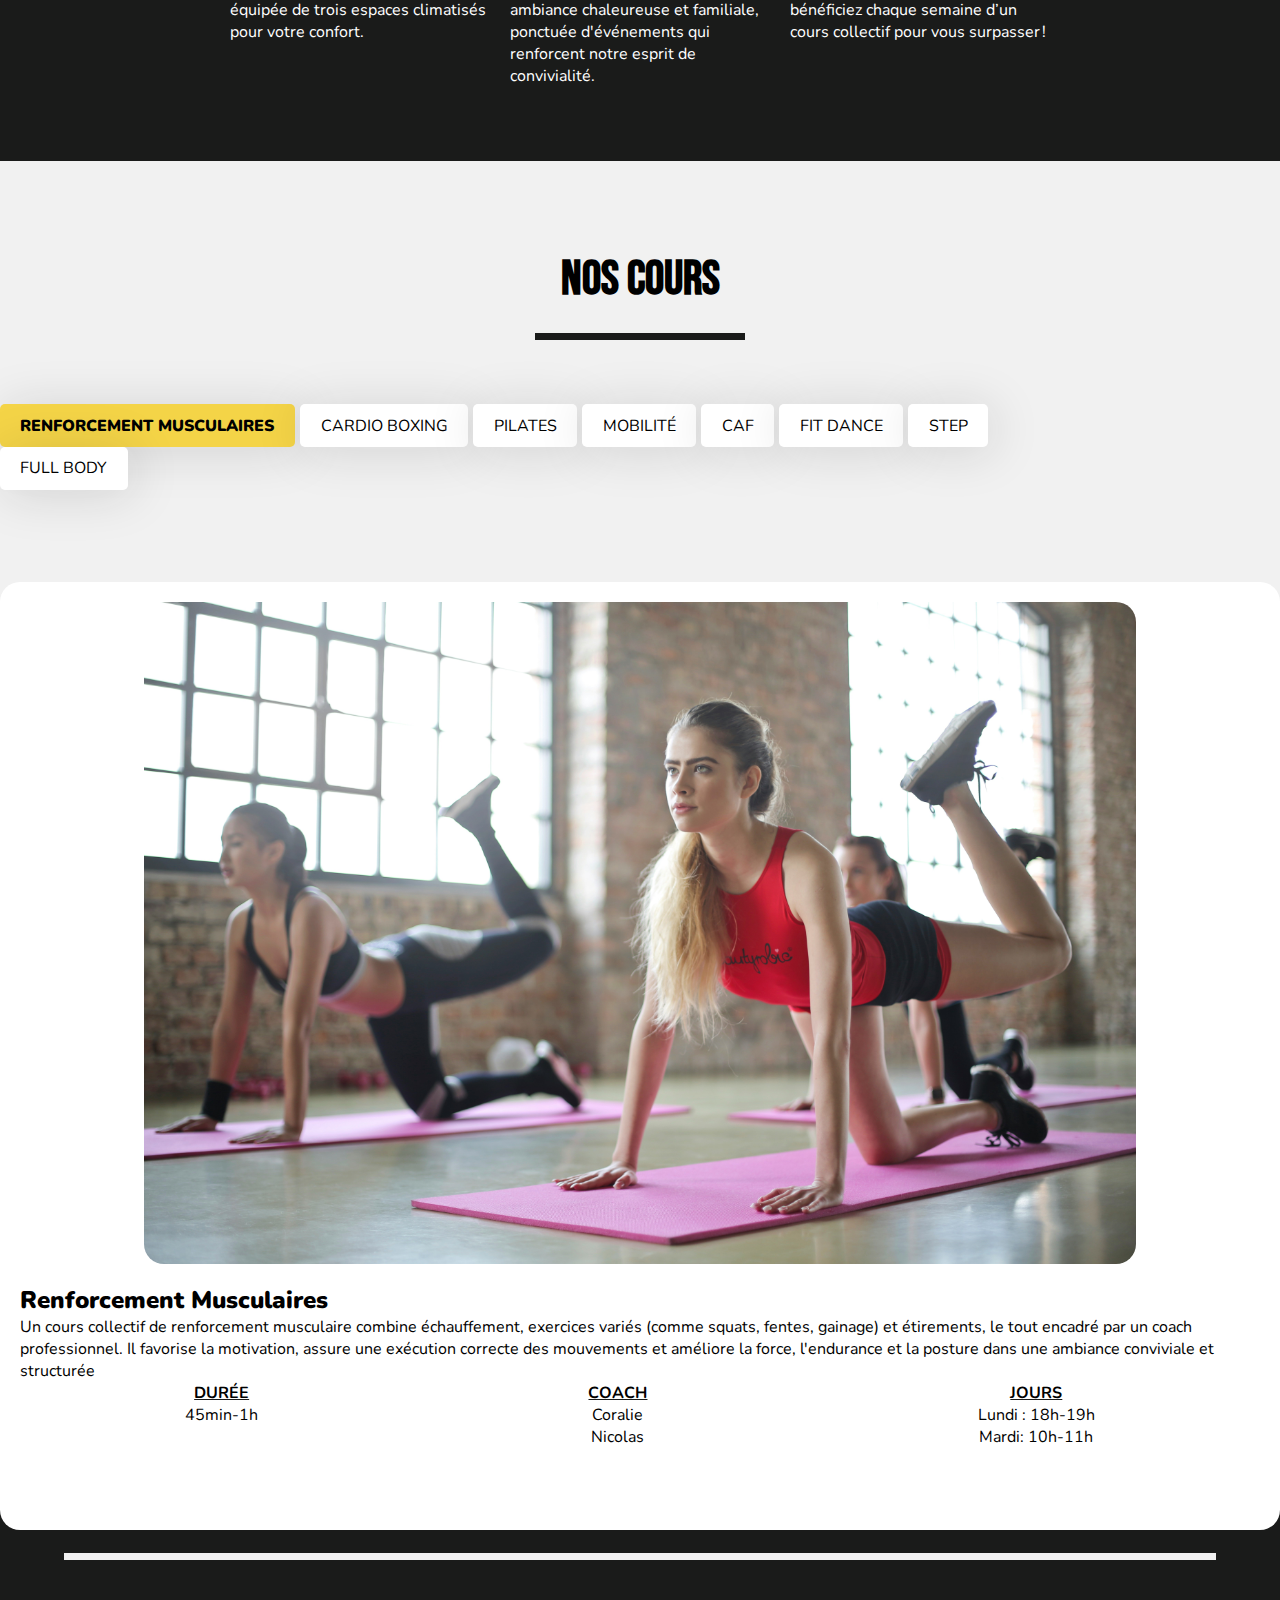
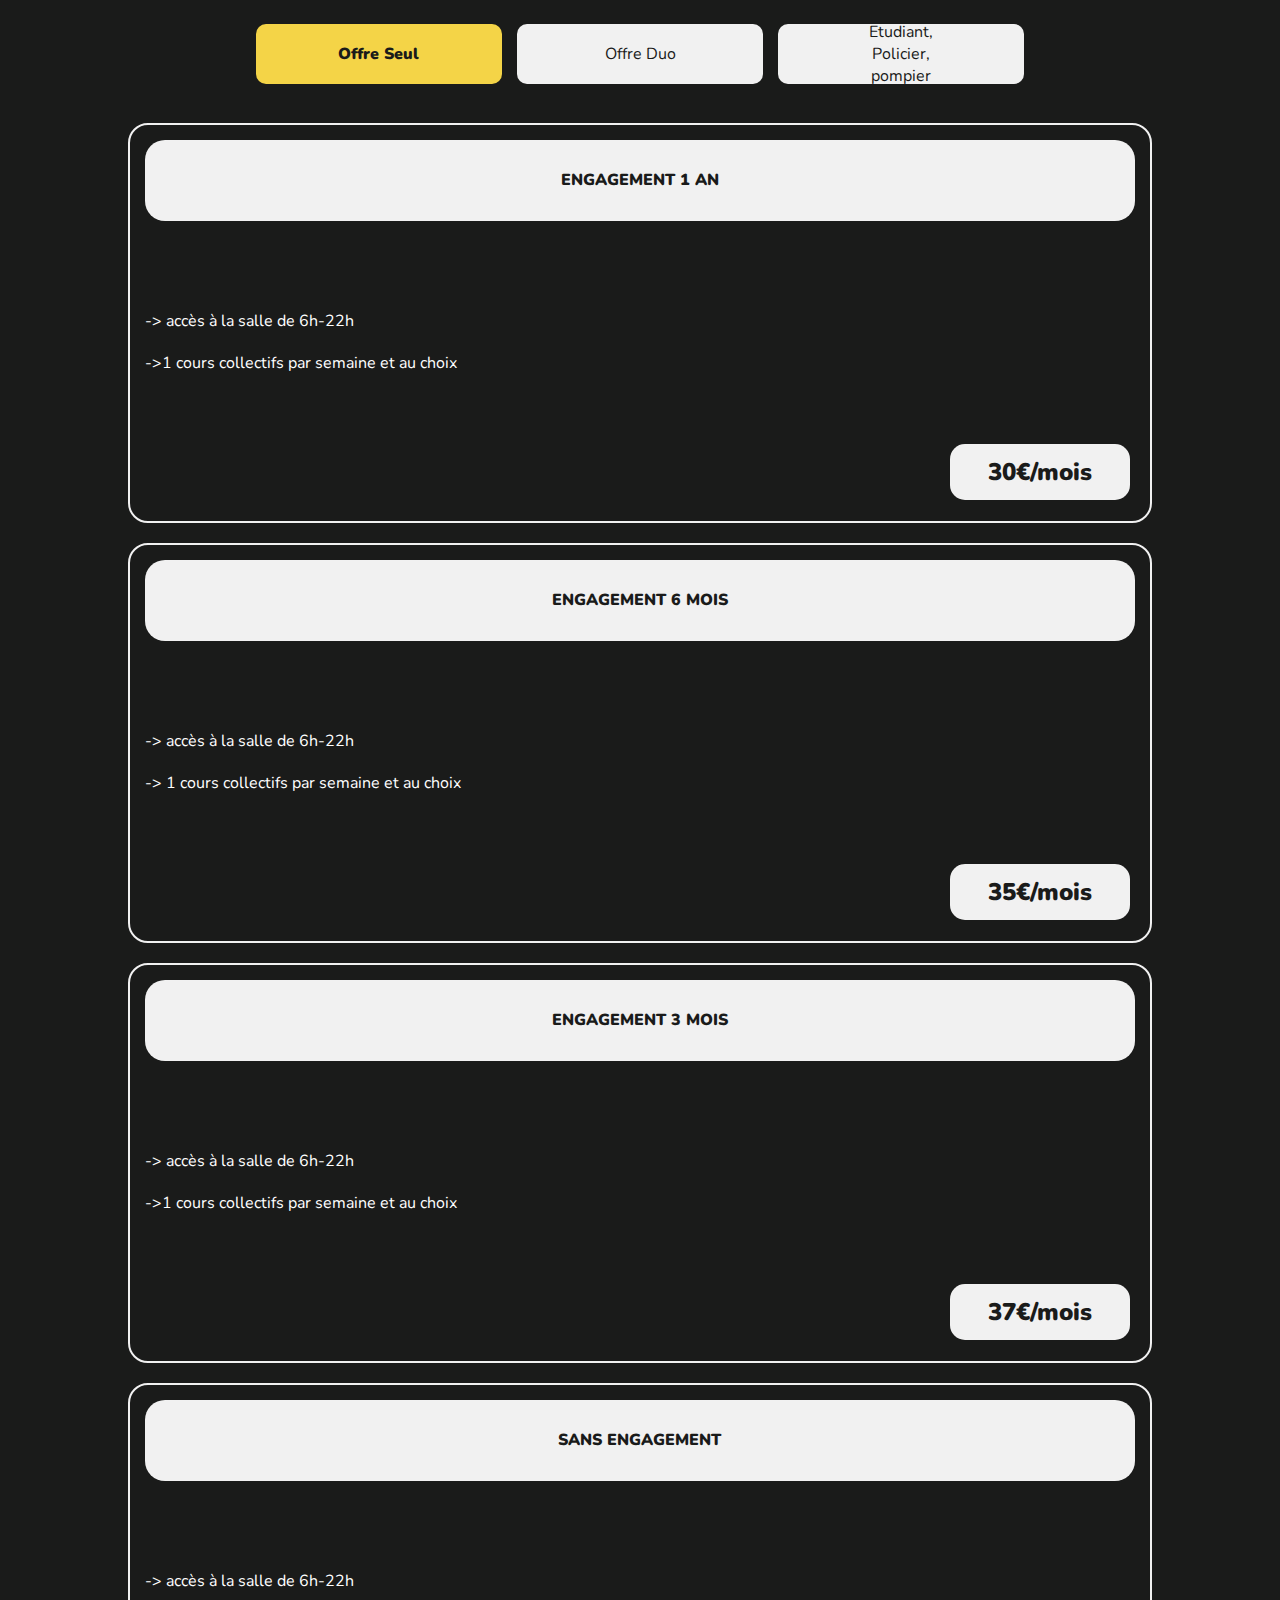
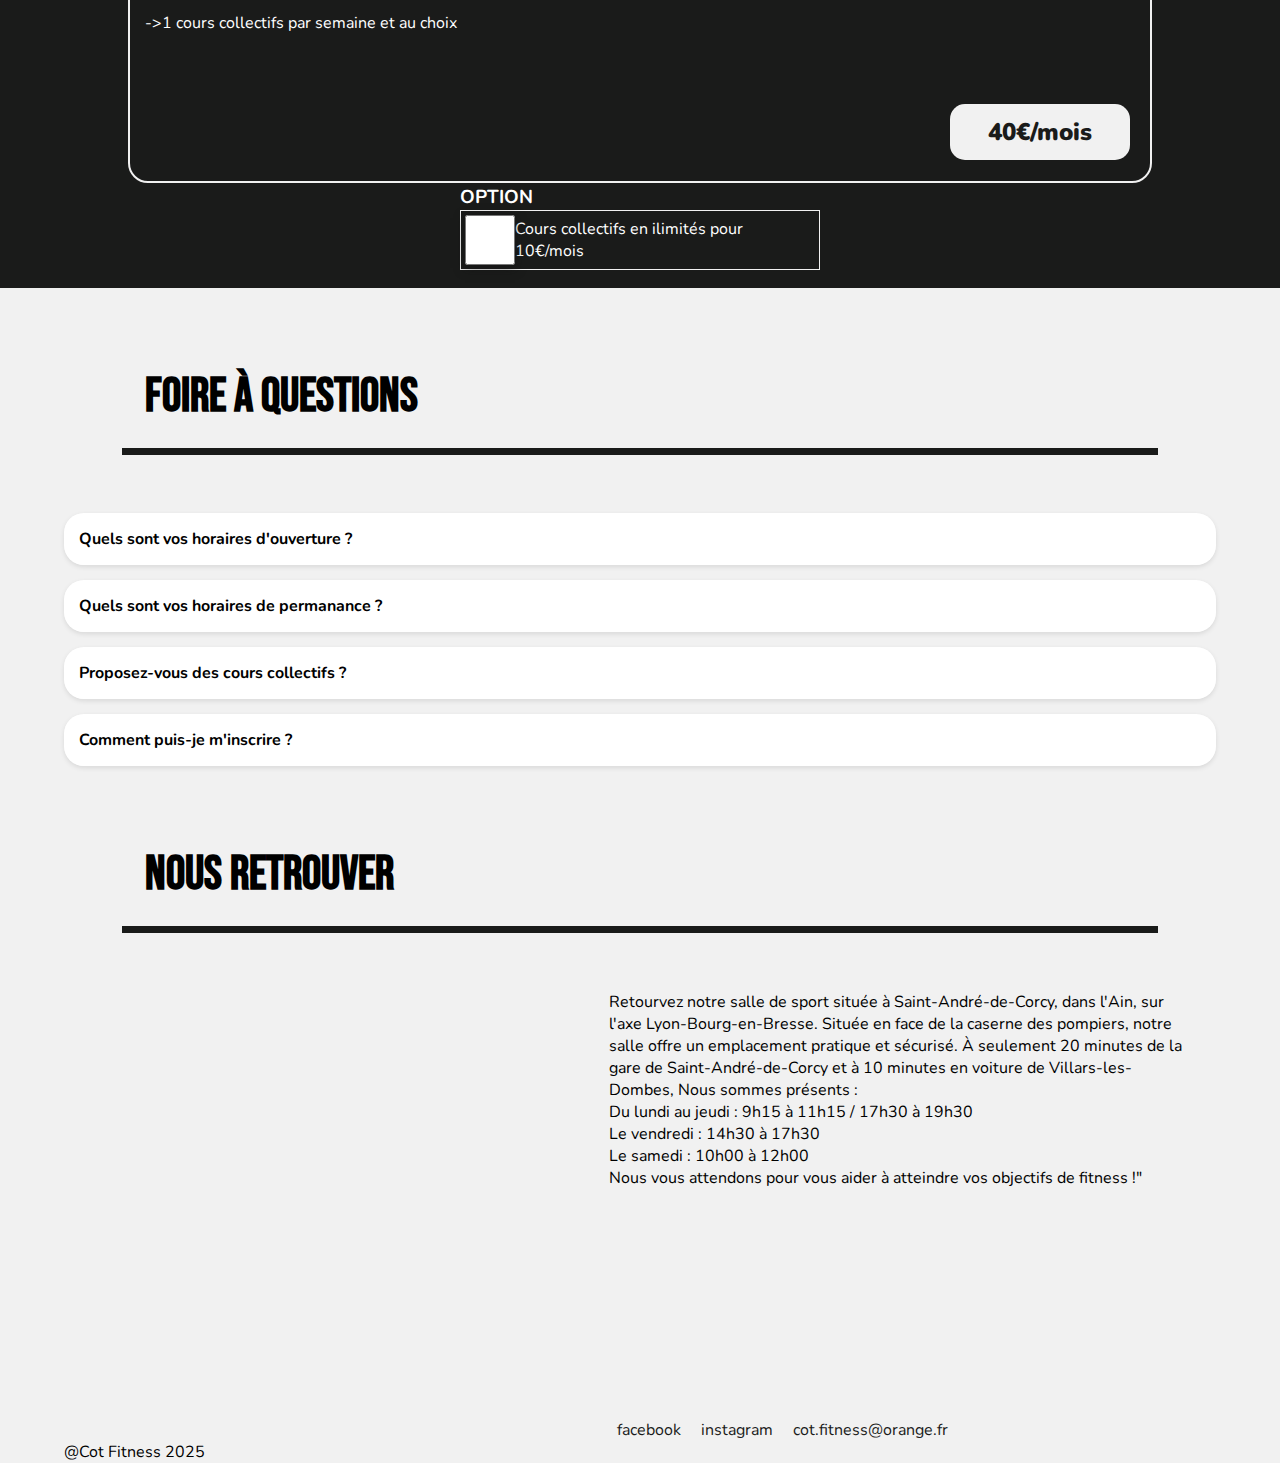
==== commit 327d501f: "amélioration de la partie cours collectifs en responsive" ====
--- a/index.html
+++ b/index.html
@@ -4,7 +4,7 @@
 <head>
     <meta charset="UTF-8">
     <meta name="viewport" content="width=device-width, initial-scale=1.0">
-    <title>Cot Fitnes</title>
+    <title>Cot Fitness</title>
     <link rel="stylesheet" href="style.css">
     <link rel="stylesheet" href="mobile.css">
 </head>
--- a/style.css
+++ b/style.css
@@ -187,13 +187,18 @@
     margin: 0 auto;
     max-width: 1280px;
     margin-bottom: 5%;
+    display: flex;
+    height: 100vh;
+    flex-direction: column;
+    justify-content: center;
+    align-items: center;
 }
 .containerCours {
     height: 600px;
     position: relative;
     margin: 0 auto;
     width: 100%;
-    display: flex;   
+
 }
 .containerOnglets {
     width: 100%;
@@ -212,6 +217,7 @@
     border-radius: 5px;
     padding: 1% 2%; 
     transition: ease 300ms;
+    user-select: none;
 }
 .activeOnglet {
     background-color: #F4D447;
--- a/mobile.css
+++ b/mobile.css
@@ -221,12 +221,15 @@
     }
 
     .containerOnglets {
-        width: 100%;
-
+        width: 95%;
+        gap: 5px;
+        align-items: center;
+        justify-content: center;
     }
 
     .ongletC {
         padding: 2% 4%;
+        font-size: 0.8rem;
     }
 
     .container {
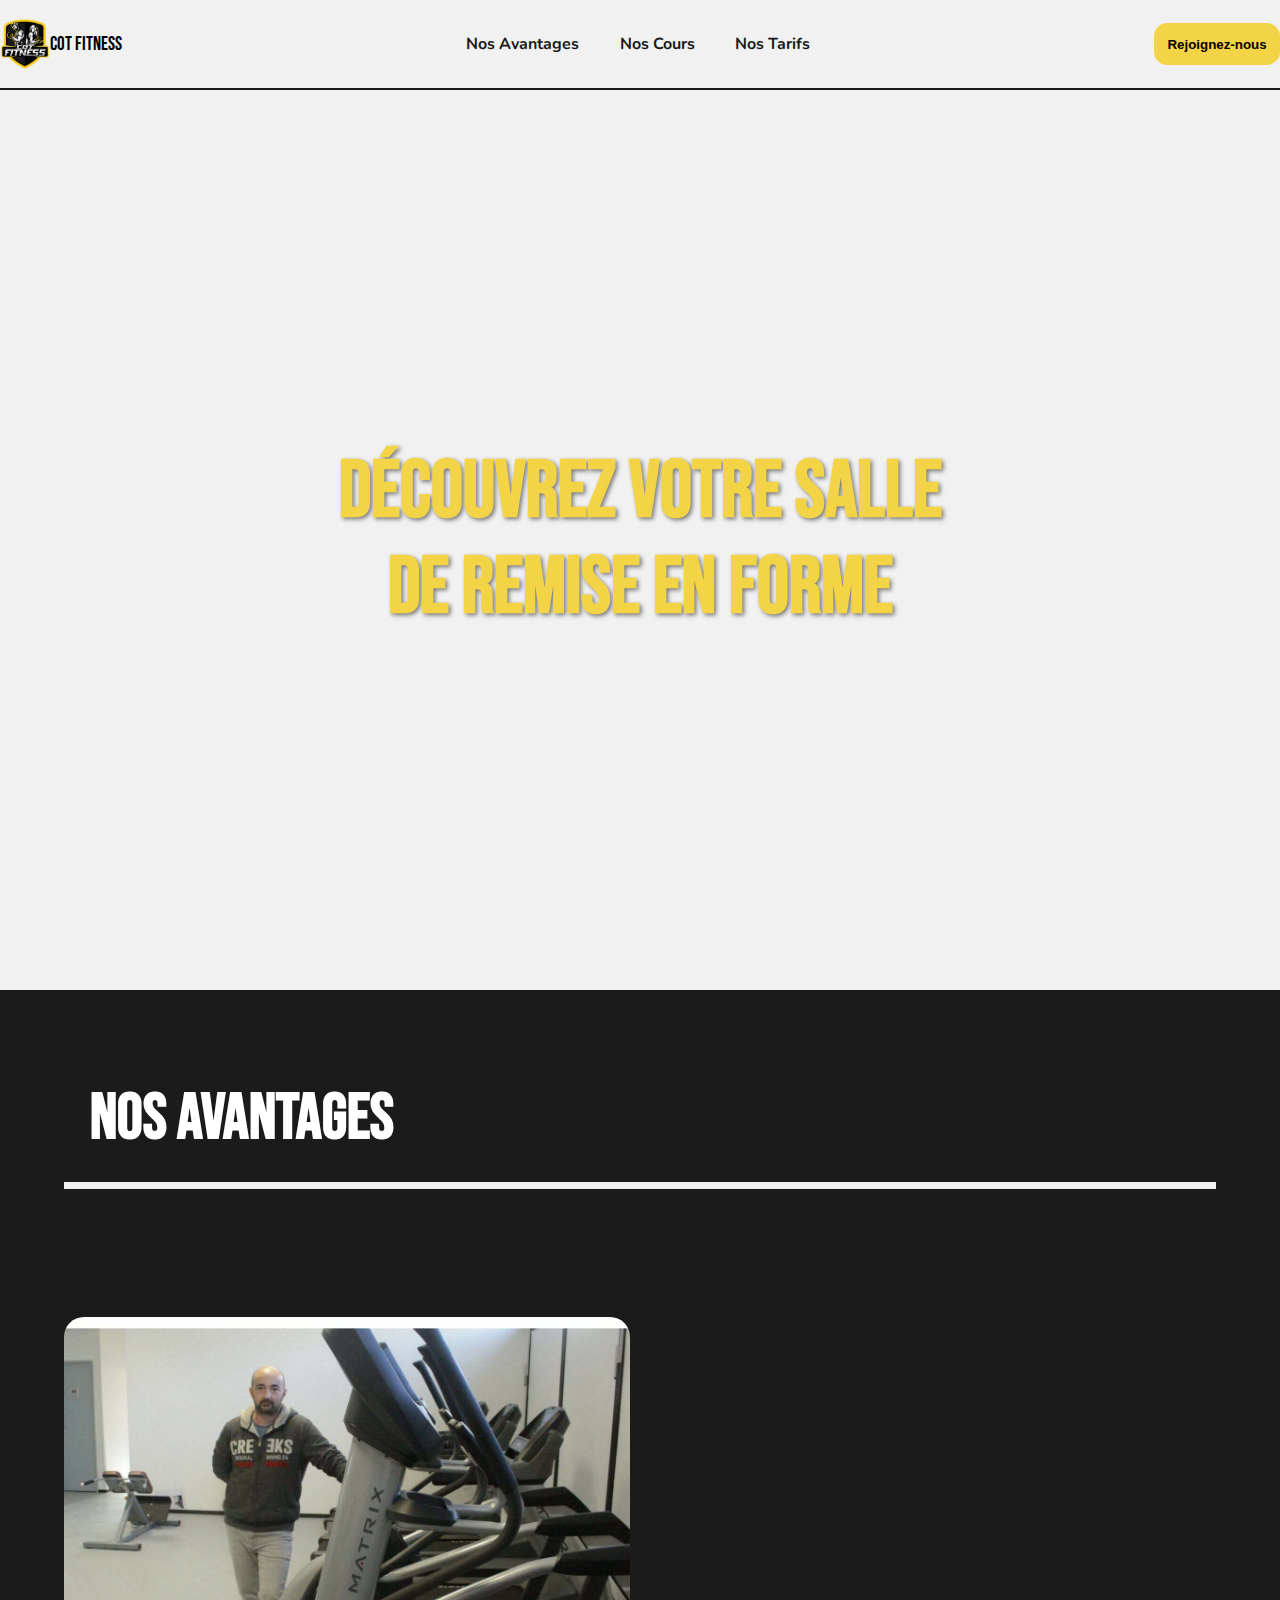
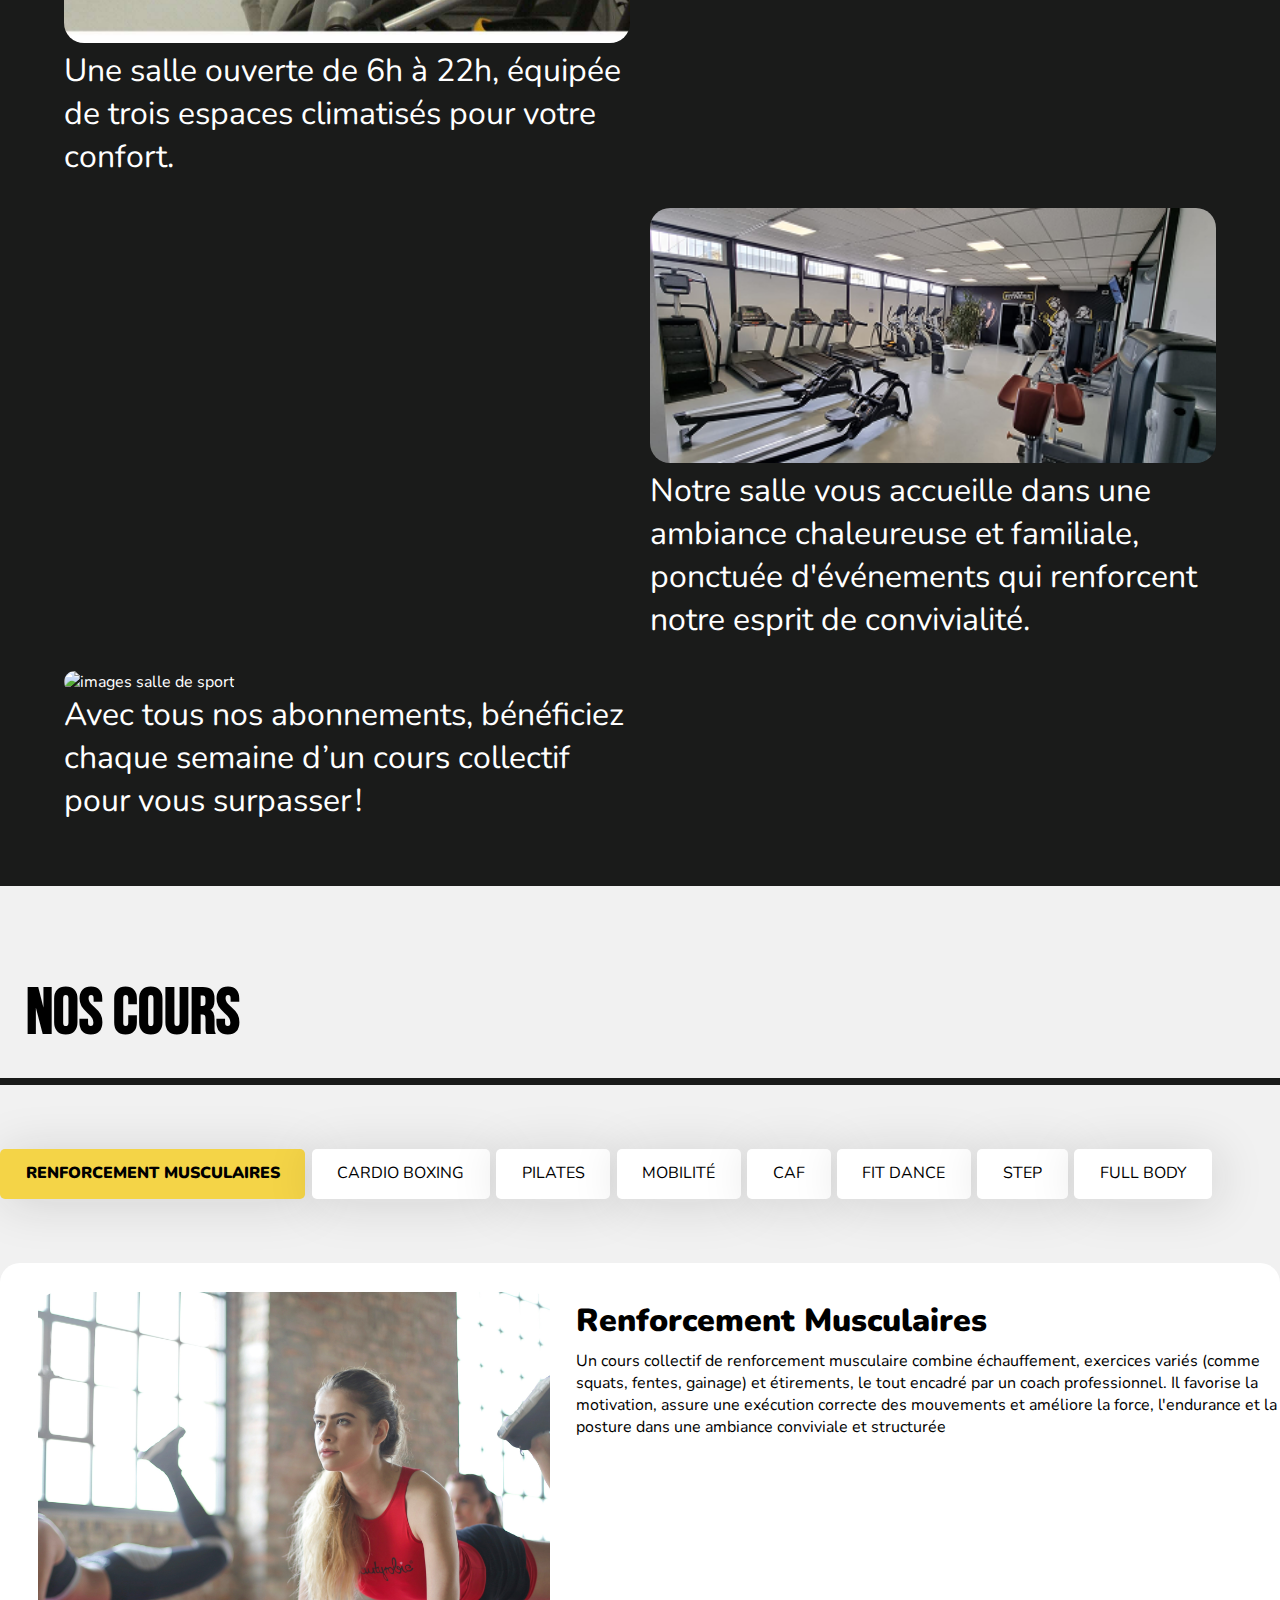
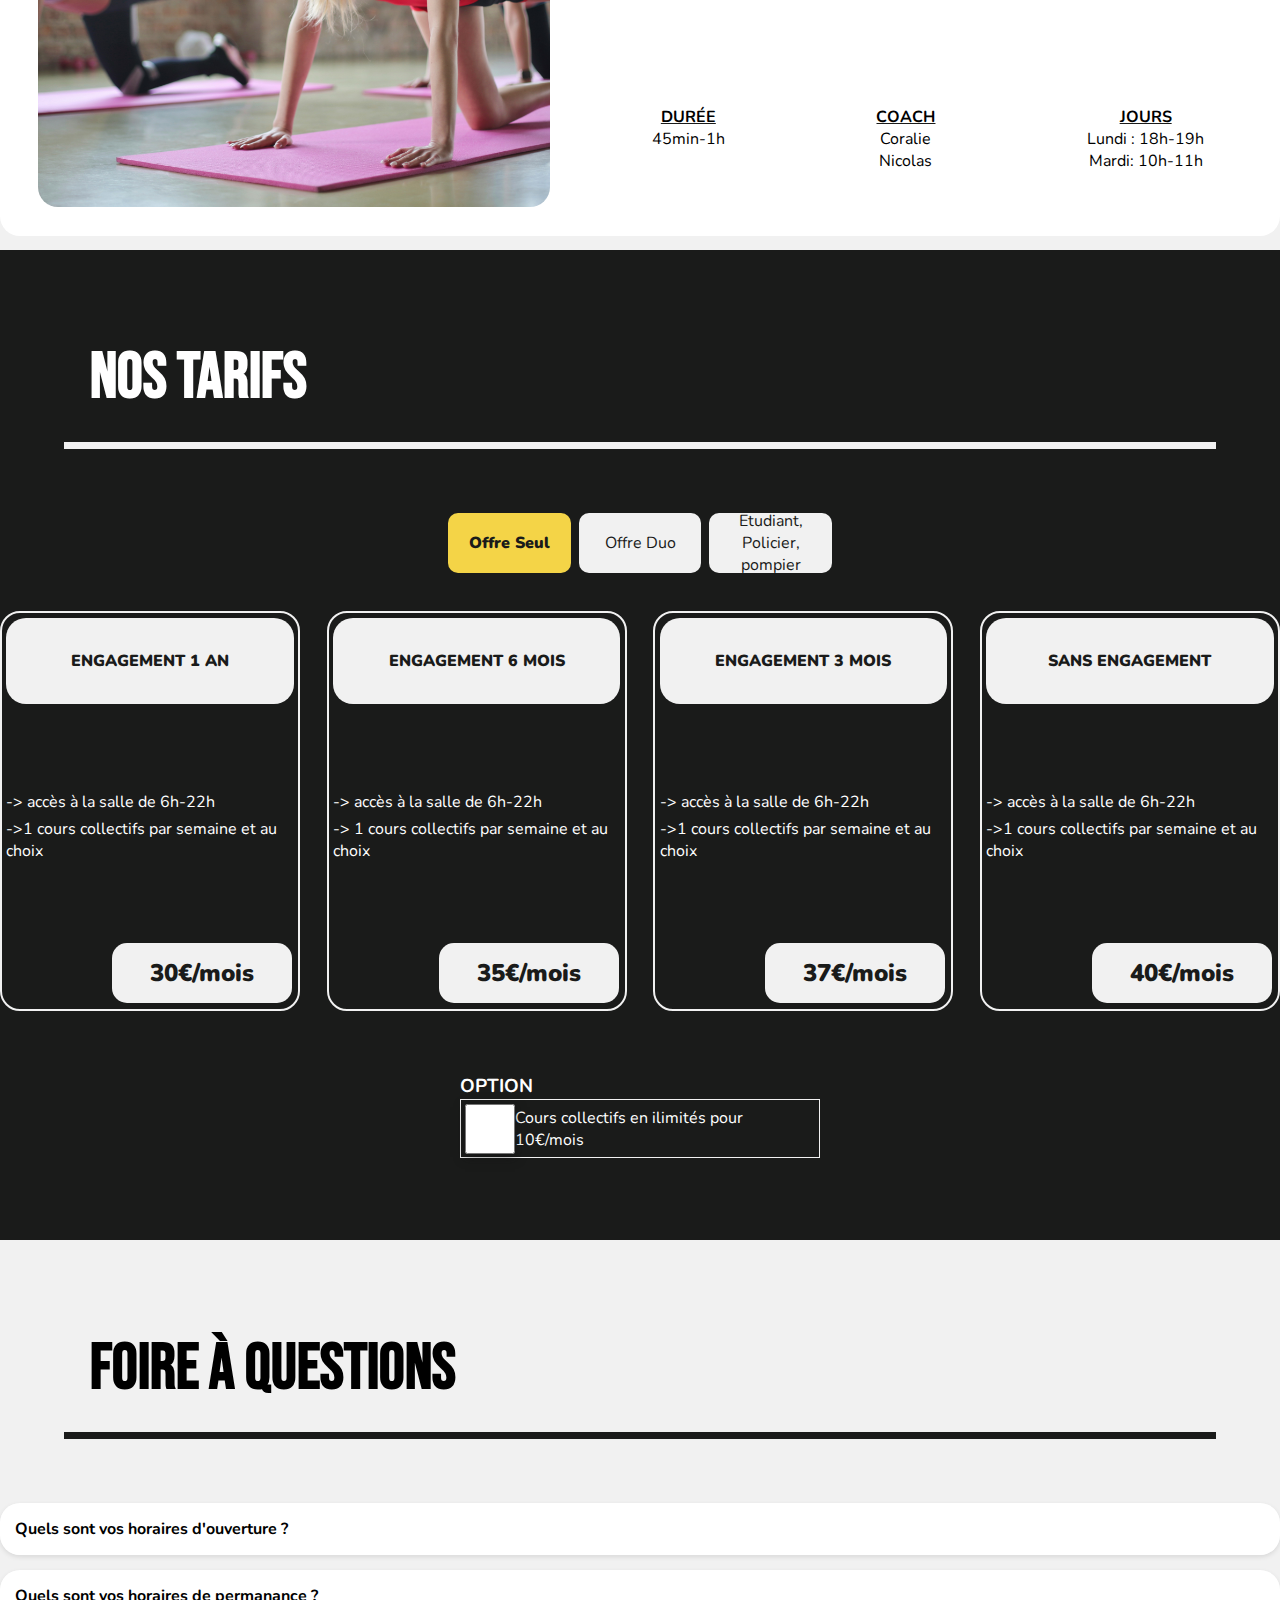
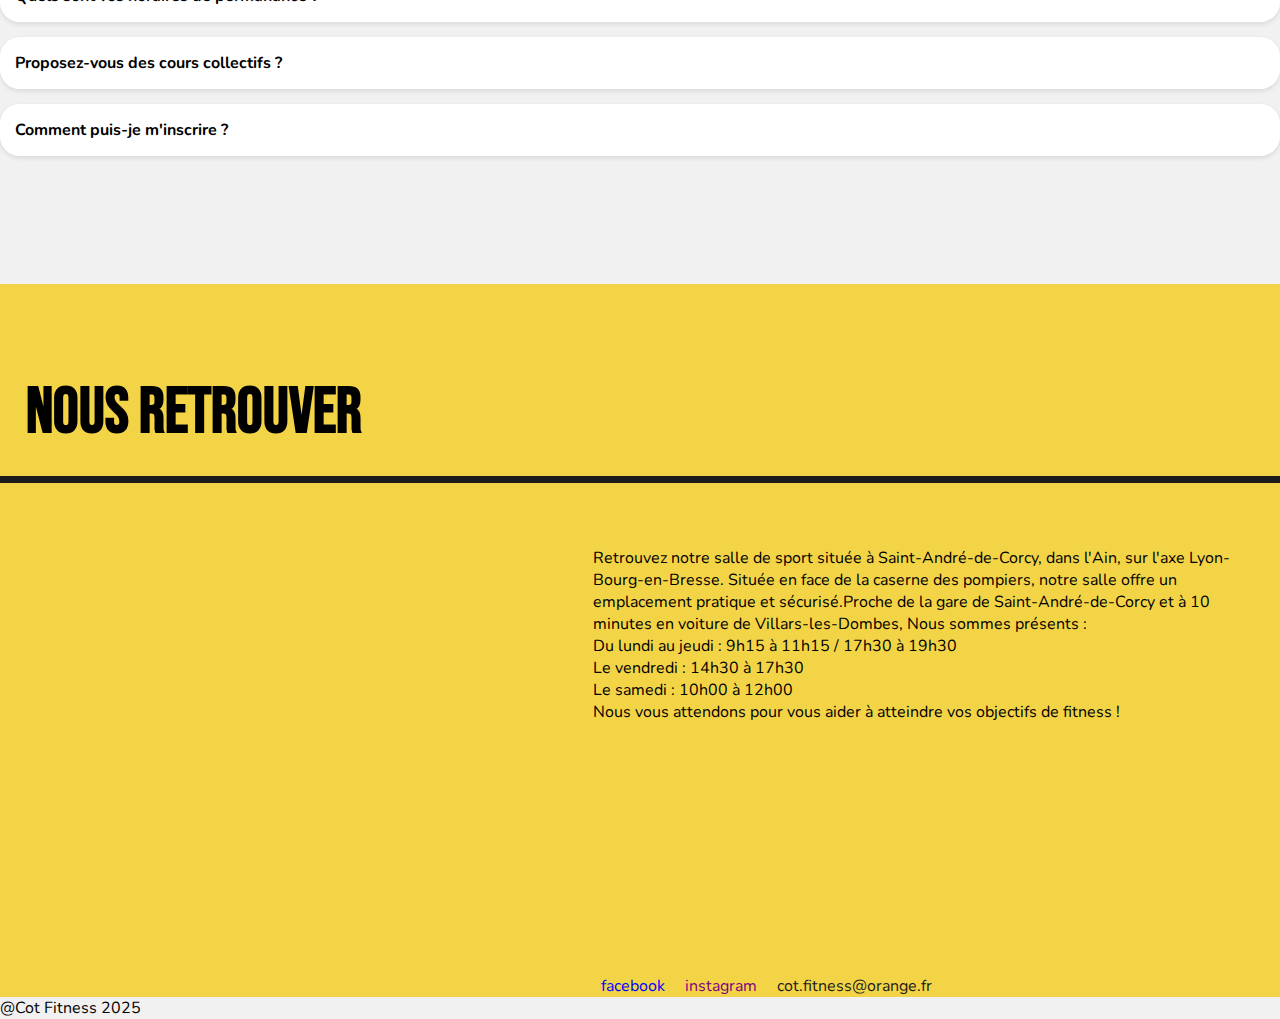
==== commit 69a806d0: "Réarrangement du responsive" ====
--- a/index.html
+++ b/index.html
@@ -309,7 +309,7 @@
 
     <!--                                               ---LES TARIFS---                                                                          -->
     <div class="bBackground ">
-        
+
         <div class="tarifs" id="3">
             <h2>Nos Tarifs</h2>
             <div class="containerTarifs">
@@ -476,48 +476,48 @@
                     pour plus d'informations.</p>
             </div>
         </div>
-
-        <!-- section maps et contact  -->
-        <div class="lieux">
-            <h2>nous retrouver</h2>
-            <div class="lieuxInfo">
-                <iframe
-                    src="https://www.google.com/maps/embed?pb=!1m18!1m12!1m3!1d11667.826287891146!2d4.956776386010763!3d45.933429060088336!2m3!1f0!2f0!3f0!3m2!1i1024!2i768!4f13.1!3m3!1m2!1s0x47f4bddb1d483c09%3A0x1566a9c20540e516!2sCOT%20FITNESS!5e1!3m2!1sfr!2sfr!4v1742979985414!5m2!1sfr!2sfr"
-                    width="450" height="450" style="border:0;" allowfullscreen="" loading="lazy"
-                    referrerpolicy="no-referrer-when-downgrade"></iframe>
-                <div class="infoContainer">
-                    <p>Retourvez notre salle de sport située à Saint-André-de-Corcy, dans l'Ain, sur l'axe
-                        Lyon-Bourg-en-Bresse. Située en face de la caserne des pompiers, notre salle offre un
-                        emplacement pratique et sécurisé. À seulement 20 minutes de la gare de Saint-André-de-Corcy et à
-                        10 minutes en voiture de Villars-les-Dombes,
-                        Nous sommes présents :
-
-                         <br>Du lundi au jeudi : 9h15 à 11h15 / 17h30 à 19h30
-
-                        <br>Le vendredi : 14h30 à 17h30
-
-                        <br>Le samedi : 10h00 à 12h00
-
-                        <br> Nous vous attendons pour vous aider à atteindre vos objectifs de fitness !"
-                    </p>
-                    <div class="lienContact">
-                        <a href="https://www.facebook.com/Cot.Fitness01">facebook</a>
-                        <a href="https://www.instagram.com/cot_fitness/">instagram </a>
-                        <a href="">cot.fitness@orange.fr</a>
-                    </div>
-                </div>
-            </div>
-
-
-        </div>
-
-
-        <footer>@Cot Fitness 2025</footer>
-
-
-
-
-        <script src="script.js"></script>
+    </div>
+    <!-- section maps et contact  -->
+    <div class="lieux">
+        <h2>nous retrouver</h2>
+        <div class="lieuxInfo">
+            <iframe
+                src="https://www.google.com/maps/embed?pb=!1m18!1m12!1m3!1d11667.826287891146!2d4.956776386010763!3d45.933429060088336!2m3!1f0!2f0!3f0!3m2!1i1024!2i768!4f13.1!3m3!1m2!1s0x47f4bddb1d483c09%3A0x1566a9c20540e516!2sCOT%20FITNESS!5e1!3m2!1sfr!2sfr!4v1742979985414!5m2!1sfr!2sfr"
+                width="450" height="450" style="border:0;" allowfullscreen="" loading="lazy"
+                referrerpolicy="no-referrer-when-downgrade"></iframe>
+            <div class="infoContainer">
+                <p>Retrouvez notre salle de sport située à Saint-André-de-Corcy, dans l'Ain, sur l'axe
+                    Lyon-Bourg-en-Bresse. Située en face de la caserne des pompiers, notre salle offre un
+                    emplacement pratique et sécurisé.Proche de la gare de Saint-André-de-Corcy et à
+                    10 minutes en voiture de Villars-les-Dombes,
+                    Nous sommes présents :
+
+                     <br>Du lundi au jeudi : 9h15 à 11h15 / 17h30 à 19h30
+
+                    <br>Le vendredi : 14h30 à 17h30
+
+                    <br>Le samedi : 10h00 à 12h00
+
+                    <br> Nous vous attendons pour vous aider à atteindre vos objectifs de fitness !
+                </p>
+                <div class="lienContact">
+                    <a href="https://www.facebook.com/Cot.Fitness01">facebook</a>
+                    <a href="https://www.instagram.com/cot_fitness/">instagram </a>
+                    <a href="">cot.fitness@orange.fr</a>
+                </div>
+            </div>
+        </div>
+
+
+    </div>
+
+
+    <footer>@Cot Fitness 2025</footer>
+
+
+
+
+    <script src="script.js"></script>
 </body>
 
 </html>--- a/style.css
+++ b/style.css
@@ -22,13 +22,15 @@
     font-size: 4rem;
     text-transform: uppercase;
 }
-h2{
+
+h2 {
     margin: 5%;
     padding: 2%;
-    border-bottom: #1A1B1A solid 7px; 
-}
+    border-bottom: #1A1B1A solid 7px;
+}
+
 .bBackground h2 {
-    border-bottom: #f1f1f1 solid 7px;     
+    border-bottom: #f1f1f1 solid 7px;
 }
 
 
@@ -56,6 +58,7 @@
     align-items: center;
     justify-content: space-evenly;
 }
+
 header .logo img {
     width: 50px;
 }
@@ -79,12 +82,15 @@
     background: #1A1B1A;
     transform: scale(1.1);
 }
+
 .menu-icon {
     display: none;
 }
+
 .menu-toggle {
     display: none;
 }
+
 .cta {
     background: #F4D447;
     border: none;
@@ -131,7 +137,7 @@
 .landing .content h1 {
     color: #F4D447;
     font-size: 5rem;
-    text-shadow: 2px 2px 4px rgba(0,0,0,0.5);
+    text-shadow: 2px 2px 4px rgba(0, 0, 0, 0.5);
 }
 
 
@@ -144,13 +150,13 @@
 
 .avantages {
     max-width: 1280px;
-    margin:0 auto;
+    margin: 0 auto;
     display: flex;
     flex-direction: column;
 }
 
 .containerAvantages {
-    margin:0 auto;
+    margin: 0 auto;
     margin-top: 5%;
     margin-bottom: 5%;
     max-width: 90%;
@@ -173,17 +179,19 @@
 .third {
     grid-area: 3 / 1 / 4 / 2;
 }
-.grids img{
+
+.grids img {
     width: 100%;
     border-radius: 20px;
 }
-.grids p{
+
+.grids p {
     font-size: 2rem;
 }
 
 /* espace cours onglet*/
 
-.cours{
+.cours {
     margin: 0 auto;
     max-width: 1280px;
     margin-bottom: 5%;
@@ -193,13 +201,19 @@
     justify-content: center;
     align-items: center;
 }
+
+.cours h2 {
+    width: 100%;
+}
+
 .containerCours {
     height: 600px;
     position: relative;
-    margin: 0 auto;
-    width: 100%;
-
-}
+    margin: 0 auto 5%;
+    width: 100%;
+
+}
+
 .containerOnglets {
     width: 100%;
     height: 50px;
@@ -211,14 +225,15 @@
 .ongletC {
     text-align: center;
     background: rgb(255, 255, 255);
-    box-shadow: 4px 4px 50px  #1a1b1a25;
+    box-shadow: 4px 4px 50px #1a1b1a25;
     cursor: pointer;
     text-transform: uppercase;
     border-radius: 5px;
-    padding: 1% 2%; 
+    padding: 1% 2%;
     transition: ease 300ms;
     user-select: none;
 }
+
 .activeOnglet {
     background-color: #F4D447;
     font-weight: 900;
@@ -281,22 +296,21 @@
     font-size: 2rem;
     font-weight: 900;
 }
+
 .activeInfoOnglet {
     opacity: 1;
     z-index: 100;
 }
 
 /* espace tarifs onglet*/
-.tarifs{
+.tarifs {
     max-width: 1280px;
     margin: 0 auto;
     display: flex;
     flex-direction: column;
     height: 100%;
 }
-.tarifs h2{
-    margin-top: 25%;
-}
+
 .containerTarifs {
     max-width: 1280px;
     margin: 0 auto;
@@ -407,29 +421,36 @@
     transform: scale(1);
     transition: ease 300ms;
 }
-.CourCoDes{
+
+.CourCoDes {
     background: Yellow;
     transform: scale(1.2);
     transition: ease 300ms;
 }
-.ajoutCoursCo{
+.option{
+    margin-bottom: 5%;
+}
+.ajoutCoursCo {
     position: relative;
     display: flex;
     justify-content: space-between;
-    align-items: center ;
+    align-items: center;
     width: 20%;
     margin-bottom: 5%;
     padding: 1%;
     border: 1px solid #f1f1f1;
 }
-.checkItem{
+
+.checkItem {
     position: relative;
 }
+
 .ajoutCoursCo {
     width: 360px;
 }
+
 .ajoutCoursCo input[type="checkbox"] {
-    cursor: pointer; 
+    cursor: pointer;
     z-index: 0;
     background-color: #ffdd00;
     border: 2px solid #1e1e1e;
@@ -453,10 +474,12 @@
 }
 
 /* FAQ */
-.FAQ{
-    width: 90%;
-    margin: 0 auto;
-}
+.FAQ {
+   max-width: 1280px;
+    margin: 0 auto;
+    margin-bottom: 10%;
+}
+
 .faq-item {
     margin-bottom: 15px;
     border-radius: 20px;
@@ -504,21 +527,40 @@
 
 /* section lieux maps contact */
 
-.lieux{
-    max-width: 1280px;
-    margin: 0 auto;
-}
-
-.lieuxInfo{
+.lieux {
+    width: 100vw;
+    margin: 0 auto;
+    background: #F4D447;
+    display: flex;
+    justify-content: center;
+    align-items: center;
+    flex-direction: column;
+}
+
+.lieux h2 {
+    max-width: 1280px;
+    width: 100%;
+}
+
+.lieuxInfo {
     display: flex;
     flex-wrap: wrap;
     justify-content: space-around;
-}
-
-.infoContainer{
+    max-width: 1280px;
+}
+
+.infoContainer {
     width: 50%;
     height: 450px;
     display: flex;
     flex-direction: column;
     justify-content: space-between;
+}
+
+.lienContact a:nth-child(1) {
+    color: blue;
+}
+
+.lienContact a:nth-child(2) {
+    color: purple;
 }--- a/mobile.css
+++ b/mobile.css
@@ -1,5 +1,5 @@
 /* Tablet Styles (landscape and portrait) */
-@media screen and (max-width: 1280px) {
+@media screen and (max-width: 1180px) {
 
     h1,
     h2 {
@@ -100,10 +100,10 @@
         align-items: center;
     }
 
-    .containerOnglets {
-        width: 80%;
-    }
-
+ /*    .containerOnglets {
+        width: 80%;
+    }
+ */
     .container {
         flex-direction: column;
         height: auto;
@@ -114,7 +114,7 @@
 
     .container img {
         max-width: 80%;
-        height: auto;
+        height: 350px;
         margin-left: 0;
         margin-bottom: 20px;
     }
@@ -150,6 +150,7 @@
 
 
 }
+
 @media screen and (max-width: 850px) {
 
     .grids {
@@ -167,6 +168,7 @@
         width: 160px;
     }
 }
+
 /* Phone Styles */
 @media screen and (max-width: 600px) {
 
@@ -207,19 +209,22 @@
         justify-content: center;
         align-items: center;
     }
-    .grids{
+
+    .grids {
         flex-direction: row;
         height: 160px;
     }
-    .grids p{
+
+    .grids p {
         font-size: 0.8rem;
     }
 
     .containerCours {
-        margin-top: 10%;
-        height: 100vh;
-    }
-
+        height: 150%;
+    }
+    .container img{
+        height: 250px;
+    }
     .containerOnglets {
         width: 95%;
         gap: 5px;
@@ -233,8 +238,9 @@
     }
 
     .container {
-        margin-top: 27%;
+        margin-top: 10vh;
         border-radius: 0;
+        font-size: 0.8rem;
     }
 
     .dd {
@@ -272,18 +278,41 @@
     }
 
 
-    .lieuxInfo{
+    .lieuxInfo {
         display: flex;
         flex-flow: wrap column;
         justify-content: space-around;
     }
-    .lieuxInfo iframe{
+
+    .lieuxInfo iframe {
         width: 95%;
     }
-    .infoContainer{
+
+    .infoContainer {
+        margin: 0 auto;
         width: 95%;
-    margin-bottom: 5%;}
-    .lienContact{
-        display: flex;
+        margin-bottom: 5%;
+        margin-top: 5%;
+    }
+
+    .lienContact {
+        display: flex;
+    }
+}
+
+@media screen and (max-width: 400px) {
+
+    .containerCours {
+        height: 150%;
+    }
+    .container img{
+        height: 160px;
+    }
+
+    .dd{
+        flex-direction: row;
+    }
+    .ajoutCoursCo {
+        width: 90%;
     }
 }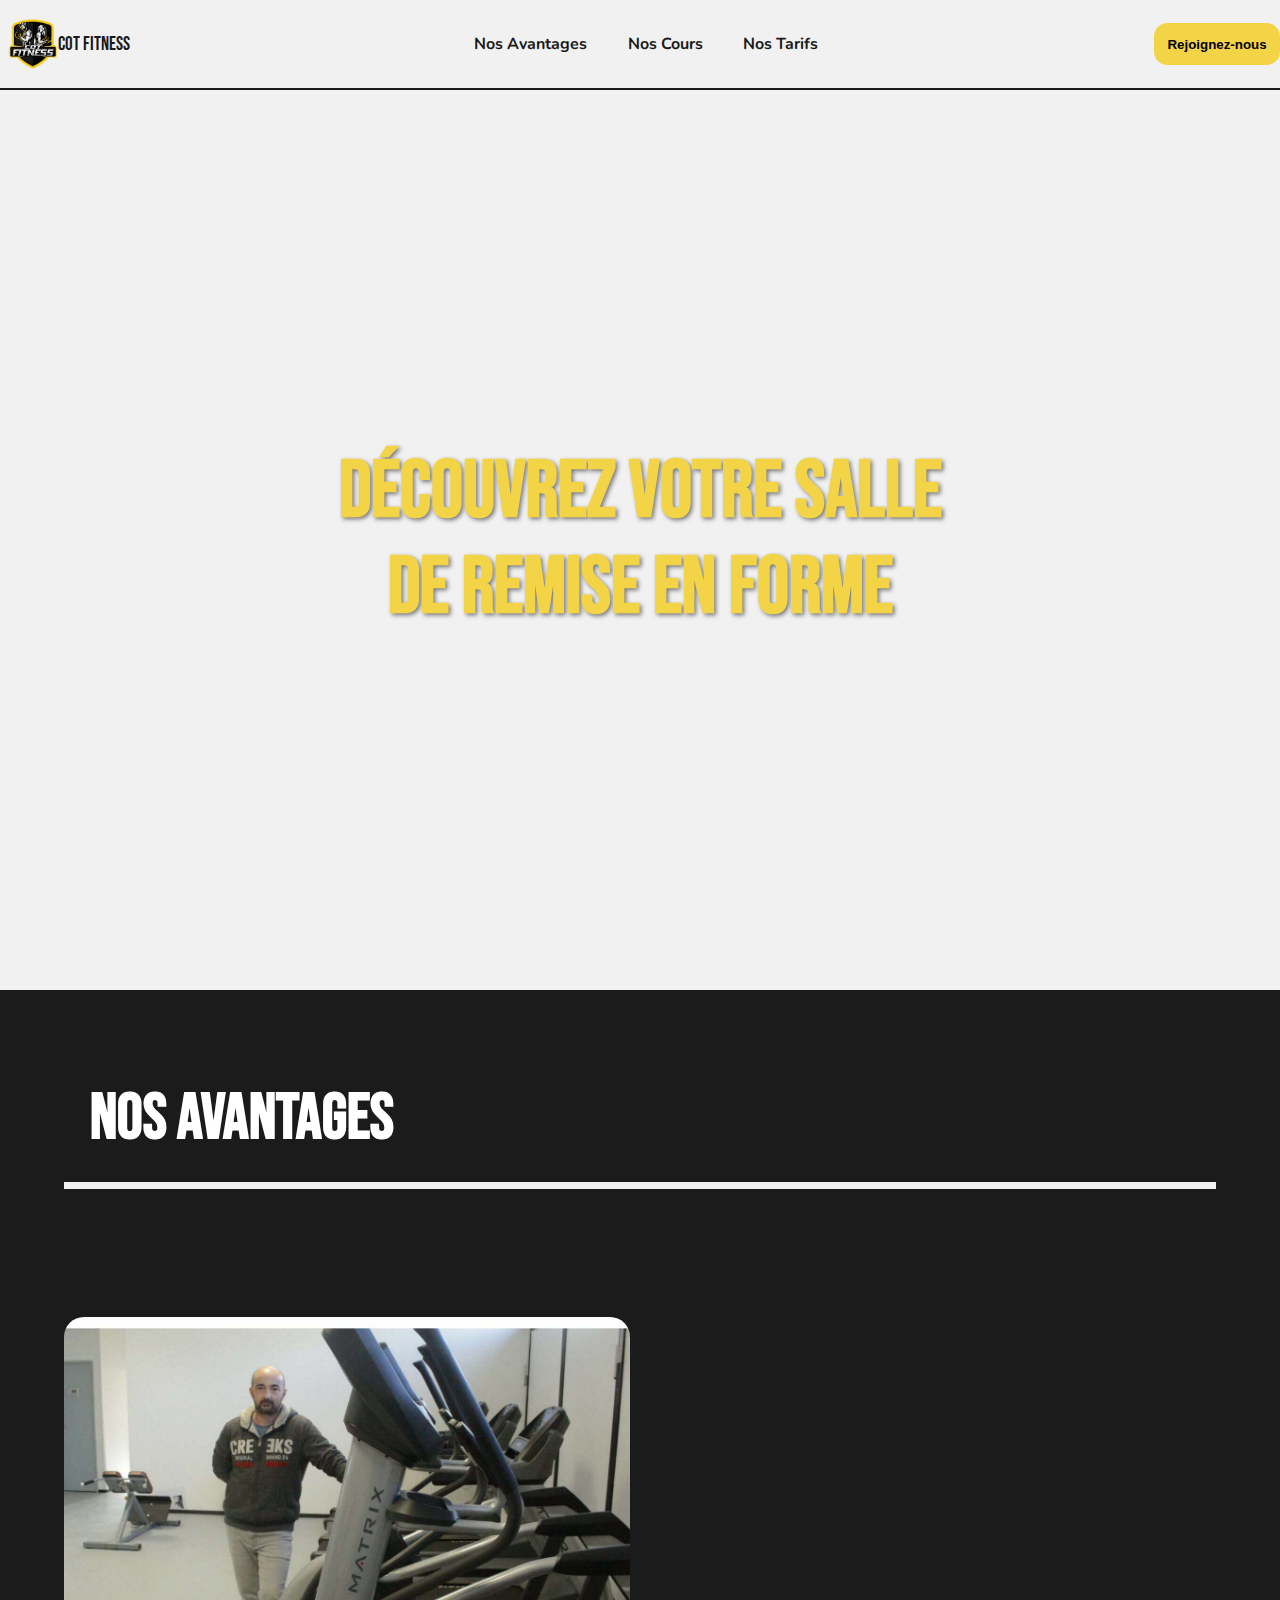
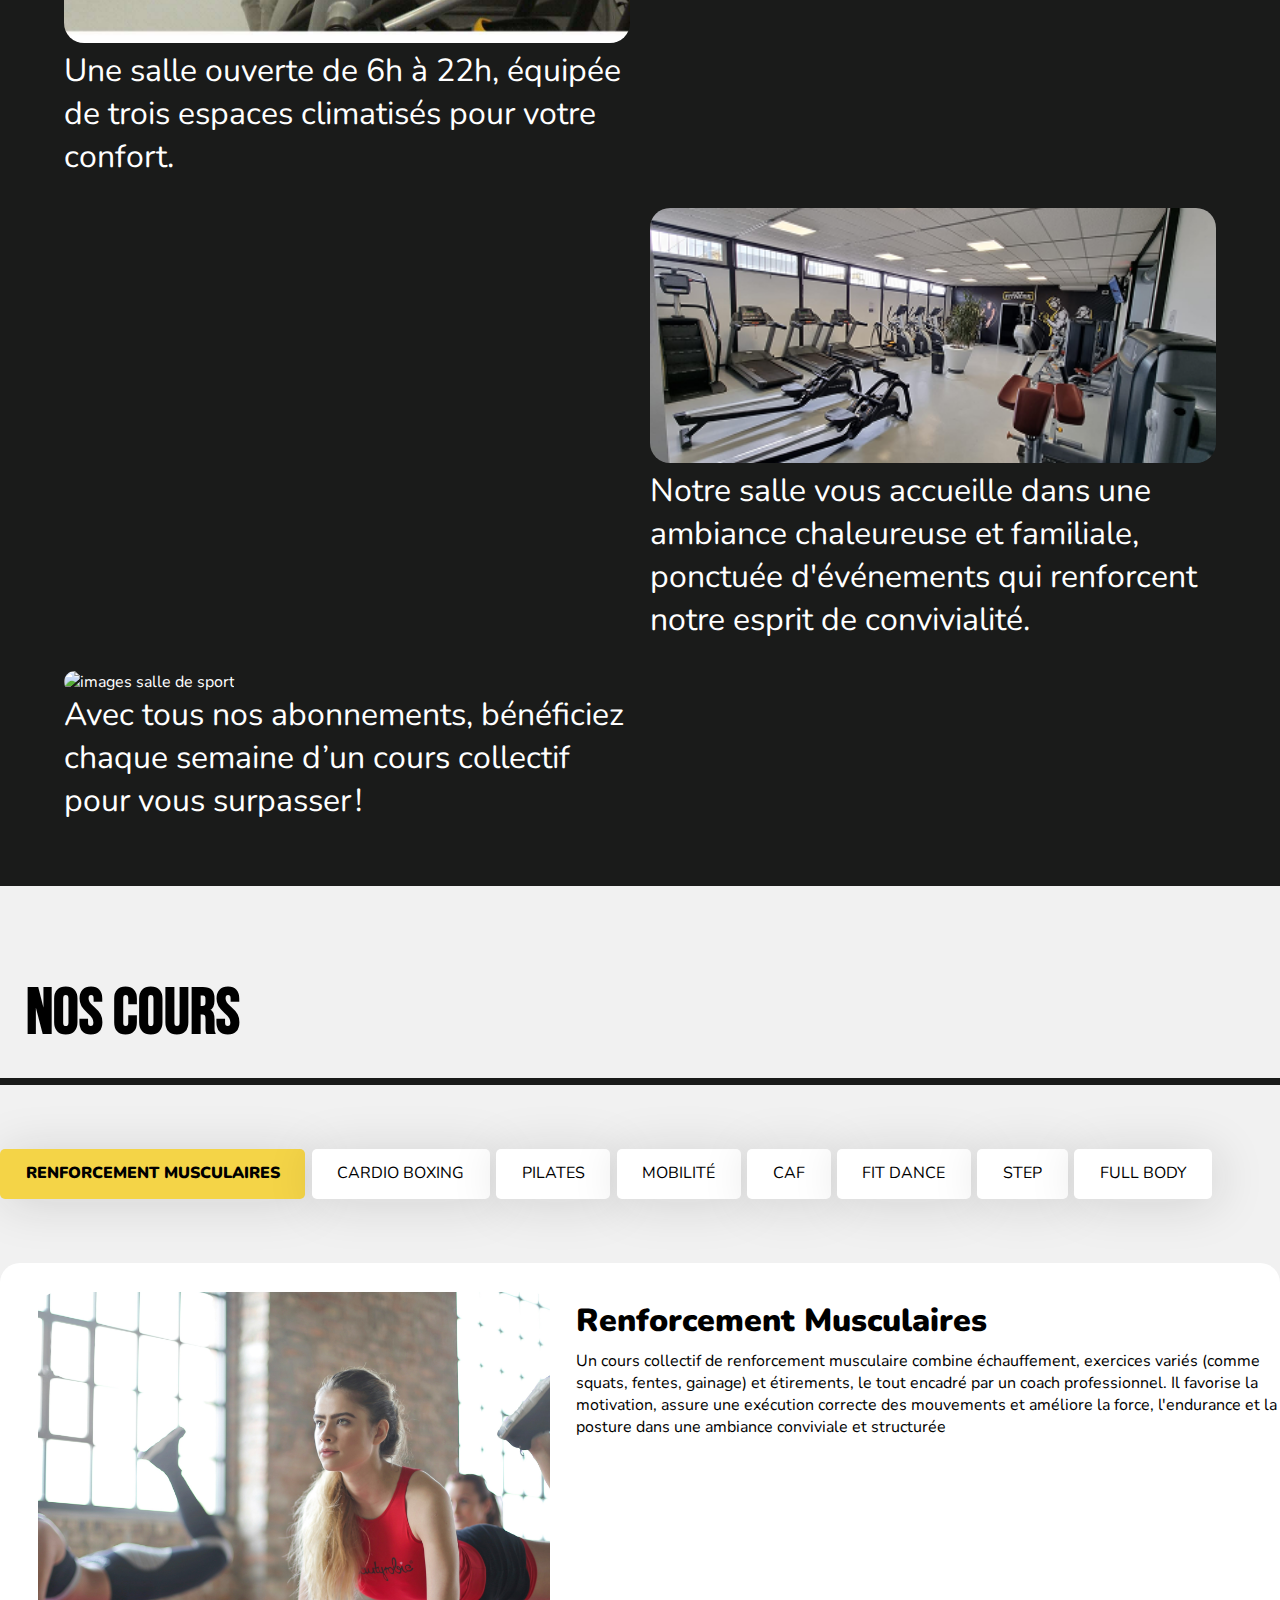
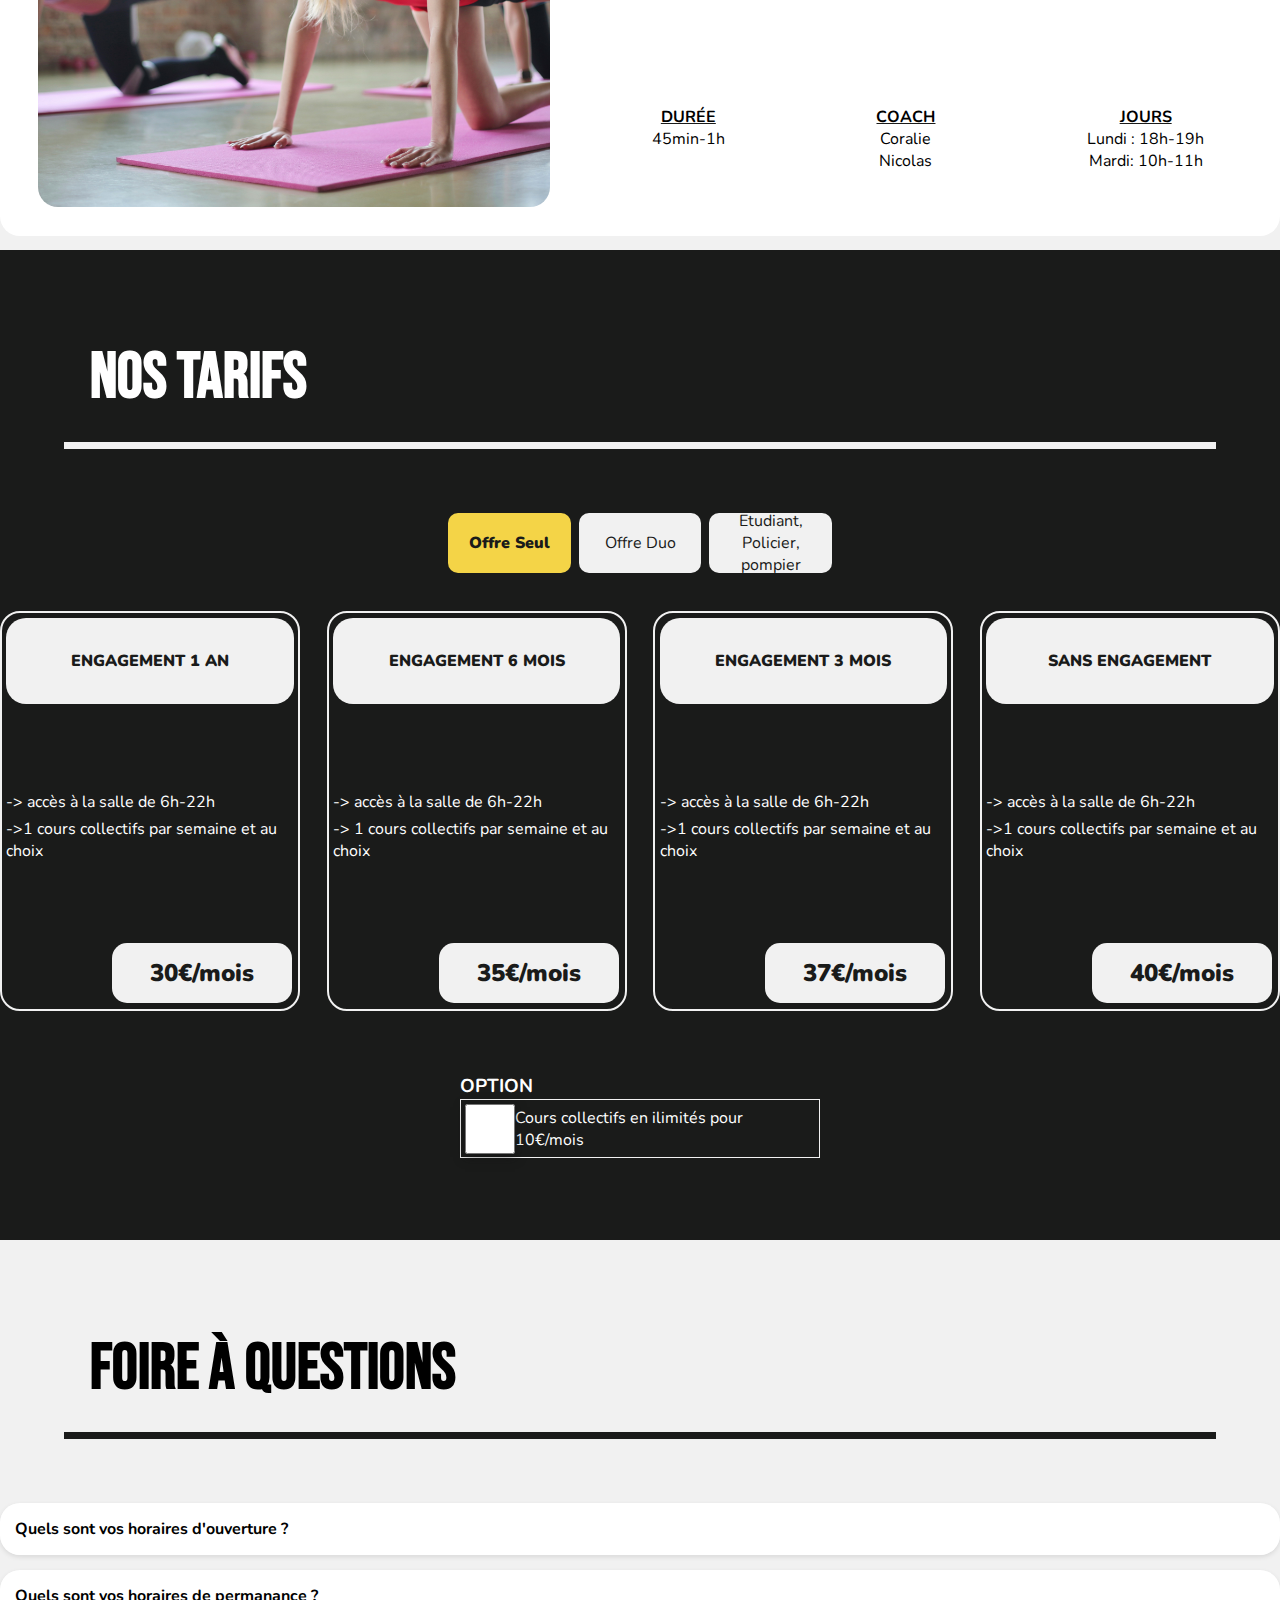
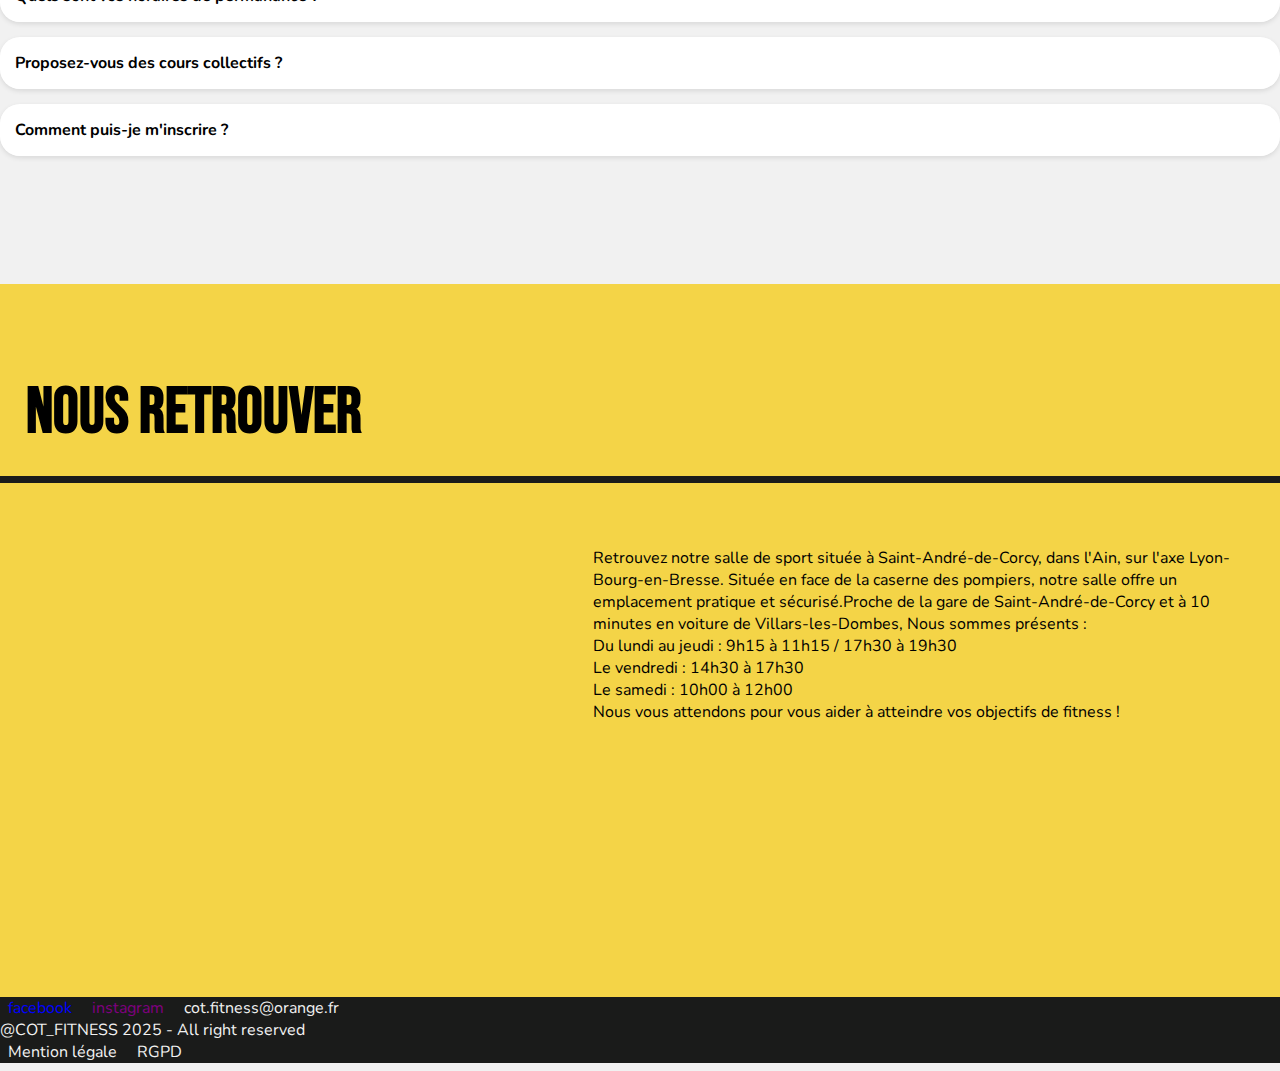
==== commit cea297f5: "Ajout des mentions legale et Rgpd" ====
--- a/index.html
+++ b/index.html
@@ -4,23 +4,23 @@
 <head>
     <meta charset="UTF-8">
     <meta name="viewport" content="width=device-width, initial-scale=1.0">
-    <title>Cot Fitness</title>
+    <title>Cot Fitness, votre salle de remise en forme dans l'ain</title>
     <link rel="stylesheet" href="style.css">
     <link rel="stylesheet" href="mobile.css">
 </head>
 
 <body>
     <header>
-        <div class="logo">
+        <a href="index.html" class="logo">
             <img src="Assets/LOGO COT FITNESS_Plan de travail 1.png" alt="logo_cotfitness">
             <span class="nomLogo">COT FITNESS</span>
-        </div>
+        </a>
         <input type="checkbox" id="menu-toggle" class="menu-toggle">
         <label for="menu-toggle" class="menu-icon">&#9776;</label>
         <nav class="menu">
-            <a href="#1">Nos avantages</a>
-            <a href="#2">Nos Cours</a>
-            <a href="#3">Nos Tarifs</a>
+            <a href="index.html#1">Nos avantages</a>
+            <a href="index.html#2">Nos Cours</a>
+            <a href="index.html#3">Nos Tarifs</a>
         </nav>
         <button class="cta">Rejoignez-nous</button>
     </header>
@@ -500,11 +500,6 @@
 
                     <br> Nous vous attendons pour vous aider à atteindre vos objectifs de fitness !
                 </p>
-                <div class="lienContact">
-                    <a href="https://www.facebook.com/Cot.Fitness01">facebook</a>
-                    <a href="https://www.instagram.com/cot_fitness/">instagram </a>
-                    <a href="">cot.fitness@orange.fr</a>
-                </div>
             </div>
         </div>
 
@@ -512,7 +507,20 @@
     </div>
 
 
-    <footer>@Cot Fitness 2025</footer>
+    <footer>
+        <div class="lienContact">
+            <a href="https://www.facebook.com/Cot.Fitness01">facebook</a>
+            <a href="https://www.instagram.com/cot_fitness/">instagram </a>
+            <a href="">cot.fitness@orange.fr</a>
+        </div>
+        <div class="infoUtile">
+            <div>@COT_FITNESS 2025 - All right reserved</div>
+            <div class="mention&Rgpd">
+                <a href="mention.html#mLegale">Mention légale</a>
+                <a href="mention.html#rgpd">RGPD</a>
+            </div>
+        </div>
+    </footer>
 
 
 
--- a/style.css
+++ b/style.css
@@ -1,566 +1,511 @@
-@import url('https://fonts.googleapis.com/css2?family=Nunito:ital,wght@0,200..1000;1,200..1000&display=swap');
+@import url("https://fonts.googleapis.com/css2?family=Nunito:ital,wght@0,200..1000;1,200..1000&display=swap");
 @import url('https://fonts.googleapis.com/css2?family=Bebas+Neue&display=swap');
+* {
+	box-sizing: border-box;
+	margin: 0;
+	padding: 0;
+}
+body {
+	background-color: #f1f1f1;
+	font-family: 'Nunito';
+	width: 100vw;
+	overflow-x: hidden;
+}
+h1,h2 {
+	font-family: "Bebas Neue", serif;
+	font-size: 4rem;
+	text-transform: uppercase;
+}
+h2 {
+	margin: 5%;
+	padding: 2%;
+	border-bottom: #1A1B1A solid 7px;
+}
+.bBackground h2 {
+	border-bottom: #f1f1f1 solid 7px;
+}
+a {
+	text-decoration: none;
+	color: #1A1B1A;
+	padding: 0.5em;
+	border-radius: 0.5em;
+}
+/* HEADER */
+header {
+	max-width: 1280px;
+	width: 100%;
+	margin: 0 auto;
+	display: flex;
+	justify-content: space-between;
+	align-items: center;
+	height: 90px;
+	border-bottom: solid 2px #1A1B1A;
+}
+.logo {
+	display: flex;
+	align-items: center;
+	justify-content: space-evenly;
+}
+header .logo img {
+	width: 50px;
+}
+.nomLogo {
+	font-family: "Bebas Neue", serif;
+	font-size: 1.5vw;
+}
+.menu {
+	font-weight: bold;
+	text-transform: capitalize;
+	display: flex;
+	justify-content: space-around;
+	width: 30%;
+}
+.menu a:hover {
+	color: #F4D447;
+	transition: 0.5s ease;
+	background: #1A1B1A;
+	transform: scale(1.1);
+}
+.menu-icon {
+	display: none;
+}
+.menu-toggle {
+	display: none;
+}
+.cta {
+	background: #F4D447;
+	border: none;
+	padding: 1em;
+	border-radius: 1em;
+	cursor: pointer;
+	font-weight: 800;
+}
+.cta:hover {
+	box-shadow: 0px 4px 15px #1a1b1a75;
+	transition: 0.5s ease;
+}
+.landing {
+	position: relative;
+	width: 100%;
+	height: 100vh;
+	overflow: hidden;
+}
+.landing video {
+	position: absolute;
+	top: 0;
+	left: 0;
+	width: 100%;
+	height: 100%;
+	object-fit: cover;
+}
+.landing .content {
+	position: absolute;
+	top: 0;
+	left: 0;
+	width: 100%;
+	height: 100%;
+	display: flex;
+	justify-content: center;
+	align-items: center;
+	text-align: center;
+}
+.landing .content h1 {
+	color: #F4D447;
+	font-size: 5rem;
+	text-shadow: 2px 2px 4px rgba(0, 0, 0, 0.5);
+}
+/* Début des avantages */
+.bBackground {
+	width: 100%;
+	background: #1A1B1A;
+	color: white;
+}
+.avantages {
+	max-width: 1280px;
+	margin: 0 auto;
+	display: flex;
+	flex-direction: column;
+}
+.containerAvantages {
+	margin: 0 auto;
+	margin-top: 5%;
+	margin-bottom: 5%;
+	max-width: 90%;
+	display: grid;
+	grid-template-columns: repeat(2, 1fr);
+	grid-template-rows: auto;
+	grid-column-gap: 20px;
+	grid-row-gap: 30px;
+}
+.first {
+	grid-area: 1 / 1 / 2 / 2;
+	;
+}
+.second {
+	grid-area: 2 / 2 / 3 / 3
+}
+.third {
+	grid-area: 3 / 1 / 4 / 2;
+}
+.grids img {
+	width: 100%;
+	border-radius: 20px;
+}
+.grids p {
+	font-size: 2rem;
+}
+/* espace cours onglet*/
+.cours {
+	margin: 0 auto;
+	max-width: 1280px;
+	margin-bottom: 5%;
+	display: flex;
+	height: 100vh;
+	flex-direction: column;
+	justify-content: center;
+	align-items: center;
+}
+.cours h2 {
+	width: 100%;
+}
+.containerCours {
+	height: 600px;
+	position: relative;
+	margin: 0 auto 5%;
+	width: 100%;
+}
+.containerOnglets {
+	width: 100%;
+	height: 50px;
+	display: flex;
+	gap: 0.5%;
+	flex-wrap: wrap;
+}
+.ongletC {
+	text-align: center;
+	background: rgb(255, 255, 255);
+	box-shadow: 4px 4px 50px #1a1b1a25;
+	cursor: pointer;
+	text-transform: uppercase;
+	border-radius: 5px;
+	padding: 1% 2%;
+	transition: ease 300ms;
+	user-select: none;
+}
+.activeOnglet {
+	background-color: #F4D447;
+	font-weight: 900;
+}
+.container {
+	z-index: -1;
+	margin-top: 5%;
+	position: absolute;
+	opacity: 0;
+	display: flex;
+	max-width: 1280px;
+	height: 100%;
+	flex-wrap: wrap;
+	justify-content: space-between;
+	align-items: center;
+	border-radius: 20px;
+	background: rgb(255, 255, 255);
+}
+.container img {
+	object-fit: cover;
+	max-width: 40%;
+	height: 90%;
+	margin-left: 3%;
+	border-radius: 20px;
+}
+.infoCours {
+	width: 55%;
+	height: 90%;
+	display: flex;
+	flex-direction: column;
+	justify-content: space-between;
+}
+.dd {
+	display: flex;
+	width: 100%;
+	justify-content: space-around;
+	text-align: center;
+	margin-bottom: 5%;
+}
+.dd h4 {
+	text-transform: uppercase;
+	text-decoration: underline 1px #1A1B1A;
+}
+.titreDesc {
+	display: flex;
+	flex-direction: column;
+	justify-content: space-evenly;
+	height: 30%;
+}
+.titreDesc h3 {
+	font-size: 2rem;
+	font-weight: 900;
+}
+.activeInfoOnglet {
+	opacity: 1;
+	z-index: 100;
+}
+/* espace tarifs onglet*/
+.tarifs {
+	max-width: 1280px;
+	margin: 0 auto;
+	display: flex;
+	flex-direction: column;
+	height: 100%;
+}
+.containerTarifs {
+	max-width: 1280px;
+	margin: 0 auto;
+	display: flex;
+	flex-flow: column;
+	justify-content: center;
+	align-items: center;
+	position: relative;
+}
+.filtres {
+	width: 30%;
+	height: 60px;
+	display: flex;
+	justify-content: space-around;
+	align-items: center;
+	text-align: center;
+	gap: 2%;
+}
+.filtre {
+	color: #1A1B1A;
+	width: 33%;
+	display: flex;
+	justify-content: center;
+	align-items: center;
+	border-radius: 10px;
+	height: 100%;
+	background-color: #f1f1f1;
+	cursor: pointer;
+}
+.activF {
+	background-color: #F4D447;
+	font-weight: 900;
+}
+.filtresTarifs {
+	max-width: 1280px;
+	width: 100vw;
+	position: relative;
+	height: 500px;
+}
+.offresTarifs {
+	position: absolute;
+	opacity: 0;
+	display: flex;
+	width: 1280px;
+	margin-top: 3%;
+	justify-content: space-between;
+}
+.pricing {
+	display: flex;
+	flex-direction: column;
+	width: 300px;
+	justify-content: space-between;
+	height: 400px;
+	border: 2px solid #f1f1f1;
+	border-radius: 20px;
+}
+.pricing h4 {
+	height: 100px;
+	align-self: center;
+	color: #1A1B1A;
+	background: #f1f1f1;
+	width: 97%;
+	font-size: 1rem;
+	text-transform: uppercase;
+	font-weight: 900;
+	margin: 1.5% 1% 0 1%;
+	display: flex;
+	justify-content: center;
+	align-items: center;
+	border-radius: 20px;
+}
+.possibilites {
+	width: 97%;
+	align-self: center;
+	height: 70%;
+	display: flex;
+	justify-content: center;
+	flex-direction: column;
+}
+.possibilites p {
+	margin-top: 2%;
+}
+.prix {
+	width: 180px;
+	height: 70px;
+	background-color: #f1f1f1;
+	display: flex;
+	justify-content: center;
+	align-items: center;
+	align-self: flex-end;
+	margin: 0 2% 2% 0;
+	border-radius: 15px;
+	color: #1A1B1A;
+	font-size: 1.5rem;
+	font-weight: 1000;
+	transform: scale(1);
+	transition: ease 300ms;
+}
+.CourCoDes {
+	background: Yellow;
+	transform: scale(1.2);
+	transition: ease 300ms;
+}
+.option{
+	margin-bottom: 5%;
+}
+.ajoutCoursCo {
+	position: relative;
+	display: flex;
+	justify-content: space-between;
+	align-items: center;
+	width: 20%;
+	margin-bottom: 5%;
+	padding: 1%;
+	border: 1px solid #f1f1f1;
+}
+.checkItem {
+	position: relative;
+}
+.ajoutCoursCo {
+	width: 360px;
+}
+.ajoutCoursCo input[type="checkbox"] {
+	cursor: pointer;
+	z-index: 0;
+	background-color: #ffdd00;
+	border: 2px solid #1e1e1e;
+	color: #1e1e1e;
+	font-size: 30px;
+	font-weight: 700;
+	width: 50px;
+	height: 50px;
+	border-radius: 5px;
+	display: flex;
+	justify-content: center;
+	align-items: center;
+	text-align: center;
+	-webkit-box-shadow: 0px 3px 10px 0px rgba(16, 16, 16, 0.5);
+	-moz-box-shadow: 0px 3px 10px 0px rgba(16, 16, 16, 0.5);
+	box-shadow: 0px 3px 10px 0px rgba(16, 16, 16, 0.5);
+}
+.activFT {
+	opacity: 1;
+}
+/* FAQ */
+.FAQ {
+	max-width: 1280px;
+	margin: 0 auto;
+	margin-bottom: 10%;
+}
+.faq-item {
+	margin-bottom: 15px;
+	border-radius: 20px;
+	overflow: hidden;
+	box-shadow: 0 2px 5px rgba(0, 0, 0, 0.1);
+}
+.faq-item input[type="checkbox"] {
+	display: none;
+}
+.faq-item label {
+	display: block;
+	padding: 15px;
+	background-color: #ffffff;
+	cursor: pointer;
+	font-weight: bold;
+	transition: all 0.3s ease;
+}
+.faq-item label:hover {
+	background-color: #f0f0f0;
+}
+.faq-content {
+	background-color: #ffffff;
+	max-height: 0;
+	overflow: hidden;
+	transition: all 0.5s cubic-bezier(0.645, 0.045, 0.355, 1);
+	padding: 0 15px;
+	opacity: 0;
+	transform: translateY(-10px);
+}
+.faq-item input[type="checkbox"]:checked+label {
+	background-color: #e0e0e0;
+}
+.faq-item input[type="checkbox"]:checked+label+.faq-content {
+	max-height: 1000px;
+	padding: 15px;
+	opacity: 1;
+	transform: translateY(0);
+}
+/* section lieux maps contact */
+.lieux {
+	width: 100vw;
+	margin: 0 auto;
+	background: #F4D447;
+	display: flex;
+	justify-content: center;
+	align-items: center;
+	flex-direction: column;
+}
+.lieux h2 {
+	max-width: 1280px;
+	width: 100%;
+}
+.lieuxInfo {
+	display: flex;
+	flex-wrap: wrap;
+	justify-content: space-around;
+	max-width: 1280px;
+}
+.infoContainer {
+	width: 50%;
+	height: 450px;
+	display: flex;
+	flex-direction: column;
+	justify-content: space-between;
+}
 
-* {
-    box-sizing: border-box;
-    margin: 0;
-    padding: 0;
-}
-
-body {
-    background-color: #f1f1f1;
-    font-family: 'Nunito';
+footer{
     width: 100vw;
-    overflow-x: hidden;
+    max-width: 1280px;
+    background: #1A1B1A;
+    color: #f1f1f1;
+    margin:0 auto
+}
+footer a{
+    color: #f1f1f1;
 }
 
 
+.lienContact a:nth-child(1) {
+	color: blue;
+}
+.lienContact a:nth-child(2) {
+	color: purple;
+}
 
-h1,
-h2 {
-    font-family: "Bebas Neue", serif;
-    font-size: 4rem;
-    text-transform: uppercase;
-}
+.mentionLegale{
+    margin: 0 auto;
+    height: 100vh;
+    margin-top: 2%;
+    max-width: 1280px;
+}
+.mentionLegale h1 {
+    text-align: center;
+}
+.infoML h3{
+    margin: 2%;
+}
+.infoSite span{
+    display: flex;
+    margin: 1% auto 1%;
 
-h2 {
-    margin: 5%;
-    padding: 2%;
-    border-bottom: #1A1B1A solid 7px;
-}
-
-.bBackground h2 {
-    border-bottom: #f1f1f1 solid 7px;
-}
-
-
-a {
-    text-decoration: none;
-    color: #1A1B1A;
-    padding: 0.5em;
-    border-radius: 0.5em;
-}
-
-/* HEADER  */
-header {
-    max-width: 1280px;
-    width: 100%;
-    margin: 0 auto;
-    display: flex;
-    justify-content: space-between;
-    align-items: center;
-    height: 90px;
-    border-bottom: solid 2px #1A1B1A;
-}
-
-.logo {
-    display: flex;
-    align-items: center;
-    justify-content: space-evenly;
-}
-
-header .logo img {
-    width: 50px;
-}
-
-.nomLogo {
-    font-family: "Bebas Neue", serif;
-    font-size: 1.5vw;
-}
-
-.menu {
-    font-weight: bold;
-    text-transform: capitalize;
-    display: flex;
-    justify-content: space-around;
-    width: 30%;
-}
-
-.menu a:hover {
-    color: #F4D447;
-    transition: 0.5s ease;
-    background: #1A1B1A;
-    transform: scale(1.1);
-}
-
-.menu-icon {
-    display: none;
-}
-
-.menu-toggle {
-    display: none;
-}
-
-.cta {
-    background: #F4D447;
-    border: none;
-    padding: 1em;
-    border-radius: 1em;
-    cursor: pointer;
-    font-weight: 800;
-}
-
-.cta:hover {
-    box-shadow: 0px 4px 15px #1a1b1a75;
-    transition: 0.5s ease;
-}
-
-
-.landing {
-    position: relative;
-    width: 100%;
-    height: 100vh;
-    overflow: hidden;
-}
-
-.landing video {
-    position: absolute;
-    top: 0;
-    left: 0;
-    width: 100%;
-    height: 100%;
-    object-fit: cover;
-}
-
-.landing .content {
-    position: absolute;
-    top: 0;
-    left: 0;
-    width: 100%;
-    height: 100%;
-    display: flex;
-    justify-content: center;
-    align-items: center;
-    text-align: center;
-}
-
-.landing .content h1 {
-    color: #F4D447;
-    font-size: 5rem;
-    text-shadow: 2px 2px 4px rgba(0, 0, 0, 0.5);
-}
-
-
-/* Début des avantages */
-.bBackground {
-    width: 100%;
-    background: #1A1B1A;
-    color: white;
-}
-
-.avantages {
-    max-width: 1280px;
-    margin: 0 auto;
-    display: flex;
-    flex-direction: column;
-}
-
-.containerAvantages {
-    margin: 0 auto;
-    margin-top: 5%;
-    margin-bottom: 5%;
-    max-width: 90%;
-    display: grid;
-    grid-template-columns: repeat(2, 1fr);
-    grid-template-rows: auto;
-    grid-column-gap: 20px;
-    grid-row-gap: 30px;
-}
-
-.first {
-    grid-area: 1 / 1 / 2 / 2;
-    ;
-}
-
-.second {
-    grid-area: 2 / 2 / 3 / 3
-}
-
-.third {
-    grid-area: 3 / 1 / 4 / 2;
-}
-
-.grids img {
-    width: 100%;
-    border-radius: 20px;
-}
-
-.grids p {
-    font-size: 2rem;
-}
-
-/* espace cours onglet*/
-
-.cours {
-    margin: 0 auto;
-    max-width: 1280px;
-    margin-bottom: 5%;
-    display: flex;
-    height: 100vh;
-    flex-direction: column;
-    justify-content: center;
-    align-items: center;
-}
-
-.cours h2 {
-    width: 100%;
-}
-
-.containerCours {
-    height: 600px;
-    position: relative;
-    margin: 0 auto 5%;
-    width: 100%;
-
-}
-
-.containerOnglets {
-    width: 100%;
-    height: 50px;
-    display: flex;
-    gap: 0.5%;
-    flex-wrap: wrap;
-}
-
-.ongletC {
-    text-align: center;
-    background: rgb(255, 255, 255);
-    box-shadow: 4px 4px 50px #1a1b1a25;
-    cursor: pointer;
-    text-transform: uppercase;
-    border-radius: 5px;
-    padding: 1% 2%;
-    transition: ease 300ms;
-    user-select: none;
-}
-
-.activeOnglet {
-    background-color: #F4D447;
-    font-weight: 900;
-}
-
-
-.container {
-    z-index: -1;
-    margin-top: 5%;
-    position: absolute;
-    opacity: 0;
-    display: flex;
-    max-width: 1280px;
-    height: 100%;
-    flex-wrap: wrap;
-    justify-content: space-between;
-    align-items: center;
-    border-radius: 20px;
-    background: rgb(255, 255, 255);
-}
-
-.container img {
-    object-fit: cover;
-    max-width: 40%;
-    height: 90%;
-    margin-left: 3%;
-    border-radius: 20px;
-}
-
-
-.infoCours {
-    width: 55%;
-    height: 90%;
-    display: flex;
-    flex-direction: column;
-    justify-content: space-between;
-}
-
-.dd {
-    display: flex;
-    width: 100%;
-    justify-content: space-around;
-    text-align: center;
-    margin-bottom: 5%;
-}
-
-.dd h4 {
-    text-transform: uppercase;
-    text-decoration: underline 1px #1A1B1A;
-}
-
-.titreDesc {
-    display: flex;
-    flex-direction: column;
-    justify-content: space-evenly;
-    height: 30%;
-}
-
-.titreDesc h3 {
-    font-size: 2rem;
-    font-weight: 900;
-}
-
-.activeInfoOnglet {
-    opacity: 1;
-    z-index: 100;
-}
-
-/* espace tarifs onglet*/
-.tarifs {
-    max-width: 1280px;
-    margin: 0 auto;
-    display: flex;
-    flex-direction: column;
-    height: 100%;
-}
-
-.containerTarifs {
-    max-width: 1280px;
-    margin: 0 auto;
-    display: flex;
-    flex-flow: column;
-    justify-content: center;
-    align-items: center;
-    position: relative;
-
-}
-
-.filtres {
-    width: 30%;
-    height: 60px;
-    display: flex;
-    justify-content: space-around;
-    align-items: center;
-    text-align: center;
-    gap: 2%;
-}
-
-.filtre {
-    color: #1A1B1A;
-    width: 33%;
-    display: flex;
-    justify-content: center;
-    align-items: center;
-    border-radius: 10px;
-    height: 100%;
-    background-color: #f1f1f1;
-    cursor: pointer;
-}
-
-.activF {
-    background-color: #F4D447;
-    font-weight: 900;
-}
-
-.filtresTarifs {
-    max-width: 1280px;
-    width: 100vw;
-    position: relative;
-    height: 500px;
-}
-
-.offresTarifs {
-    position: absolute;
-    opacity: 0;
-    display: flex;
-    width: 1280px;
-    margin-top: 3%;
-    justify-content: space-between;
-}
-
-
-.pricing {
-    display: flex;
-    flex-direction: column;
-    width: 300px;
-    justify-content: space-between;
-    height: 400px;
-    border: 2px solid #f1f1f1;
-    border-radius: 20px;
-}
-
-.pricing h4 {
-    height: 100px;
-    align-self: center;
-    color: #1A1B1A;
-    background: #f1f1f1;
-    width: 97%;
-    font-size: 1rem;
-    text-transform: uppercase;
-    font-weight: 900;
-    margin: 1.5% 1% 0 1%;
-    display: flex;
-    justify-content: center;
-    align-items: center;
-    border-radius: 20px;
-}
-
-.possibilites {
-    width: 97%;
-    align-self: center;
-    height: 70%;
-    display: flex;
-    justify-content: center;
-    flex-direction: column;
-}
-
-.possibilites p {
-    margin-top: 2%;
-}
-
-.prix {
-    width: 180px;
-    height: 70px;
-    background-color: #f1f1f1;
-    display: flex;
-    justify-content: center;
-    align-items: center;
-    align-self: flex-end;
-    margin: 0 2% 2% 0;
-    border-radius: 15px;
-    color: #1A1B1A;
-    font-size: 1.5rem;
-    font-weight: 1000;
-    transform: scale(1);
-    transition: ease 300ms;
-}
-
-.CourCoDes {
-    background: Yellow;
-    transform: scale(1.2);
-    transition: ease 300ms;
-}
-.option{
-    margin-bottom: 5%;
-}
-.ajoutCoursCo {
-    position: relative;
-    display: flex;
-    justify-content: space-between;
-    align-items: center;
-    width: 20%;
-    margin-bottom: 5%;
-    padding: 1%;
-    border: 1px solid #f1f1f1;
-}
-
-.checkItem {
-    position: relative;
-}
-
-.ajoutCoursCo {
-    width: 360px;
-}
-
-.ajoutCoursCo input[type="checkbox"] {
-    cursor: pointer;
-    z-index: 0;
-    background-color: #ffdd00;
-    border: 2px solid #1e1e1e;
-    color: #1e1e1e;
-    font-size: 30px;
-    font-weight: 700;
-    width: 50px;
-    height: 50px;
-    border-radius: 5px;
-    display: flex;
-    justify-content: center;
-    align-items: center;
-    text-align: center;
-    -webkit-box-shadow: 0px 3px 10px 0px rgba(16, 16, 16, 0.5);
-    -moz-box-shadow: 0px 3px 10px 0px rgba(16, 16, 16, 0.5);
-    box-shadow: 0px 3px 10px 0px rgba(16, 16, 16, 0.5);
-}
-
-.activFT {
-    opacity: 1;
-}
-
-/* FAQ */
-.FAQ {
-   max-width: 1280px;
-    margin: 0 auto;
-    margin-bottom: 10%;
-}
-
-.faq-item {
-    margin-bottom: 15px;
-    border-radius: 20px;
-    overflow: hidden;
-    box-shadow: 0 2px 5px rgba(0, 0, 0, 0.1);
-}
-
-.faq-item input[type="checkbox"] {
-    display: none;
-}
-
-.faq-item label {
-    display: block;
-    padding: 15px;
-    background-color: #ffffff;
-    cursor: pointer;
-    font-weight: bold;
-    transition: all 0.3s ease;
-}
-
-.faq-item label:hover {
-    background-color: #f0f0f0;
-}
-
-.faq-content {
-    background-color: #ffffff;
-    max-height: 0;
-    overflow: hidden;
-    transition: all 0.5s cubic-bezier(0.645, 0.045, 0.355, 1);
-    padding: 0 15px;
-    opacity: 0;
-    transform: translateY(-10px);
-}
-
-.faq-item input[type="checkbox"]:checked+label {
-    background-color: #e0e0e0;
-}
-
-.faq-item input[type="checkbox"]:checked+label+.faq-content {
-    max-height: 1000px;
-    padding: 15px;
-    opacity: 1;
-    transform: translateY(0);
-}
-
-/* section lieux maps contact */
-
-.lieux {
-    width: 100vw;
-    margin: 0 auto;
-    background: #F4D447;
-    display: flex;
-    justify-content: center;
-    align-items: center;
-    flex-direction: column;
-}
-
-.lieux h2 {
-    max-width: 1280px;
-    width: 100%;
-}
-
-.lieuxInfo {
-    display: flex;
-    flex-wrap: wrap;
-    justify-content: space-around;
-    max-width: 1280px;
-}
-
-.infoContainer {
-    width: 50%;
-    height: 450px;
-    display: flex;
-    flex-direction: column;
-    justify-content: space-between;
-}
-
-.lienContact a:nth-child(1) {
-    color: blue;
-}
-
-.lienContact a:nth-child(2) {
-    color: purple;
 }--- a/mobile.css
+++ b/mobile.css
@@ -118,7 +118,9 @@
         margin-left: 0;
         margin-bottom: 20px;
     }
-
+    .dd{
+        flex-direction: row;
+    }
     .infoCours {
         width: 100%;
     }
@@ -244,8 +246,8 @@
     }
 
     .dd {
-        flex-direction: column;
-        align-items: center;
+        flex-direction: row;
+        margin-top: 2%;
     }
 
     .dd h4 {
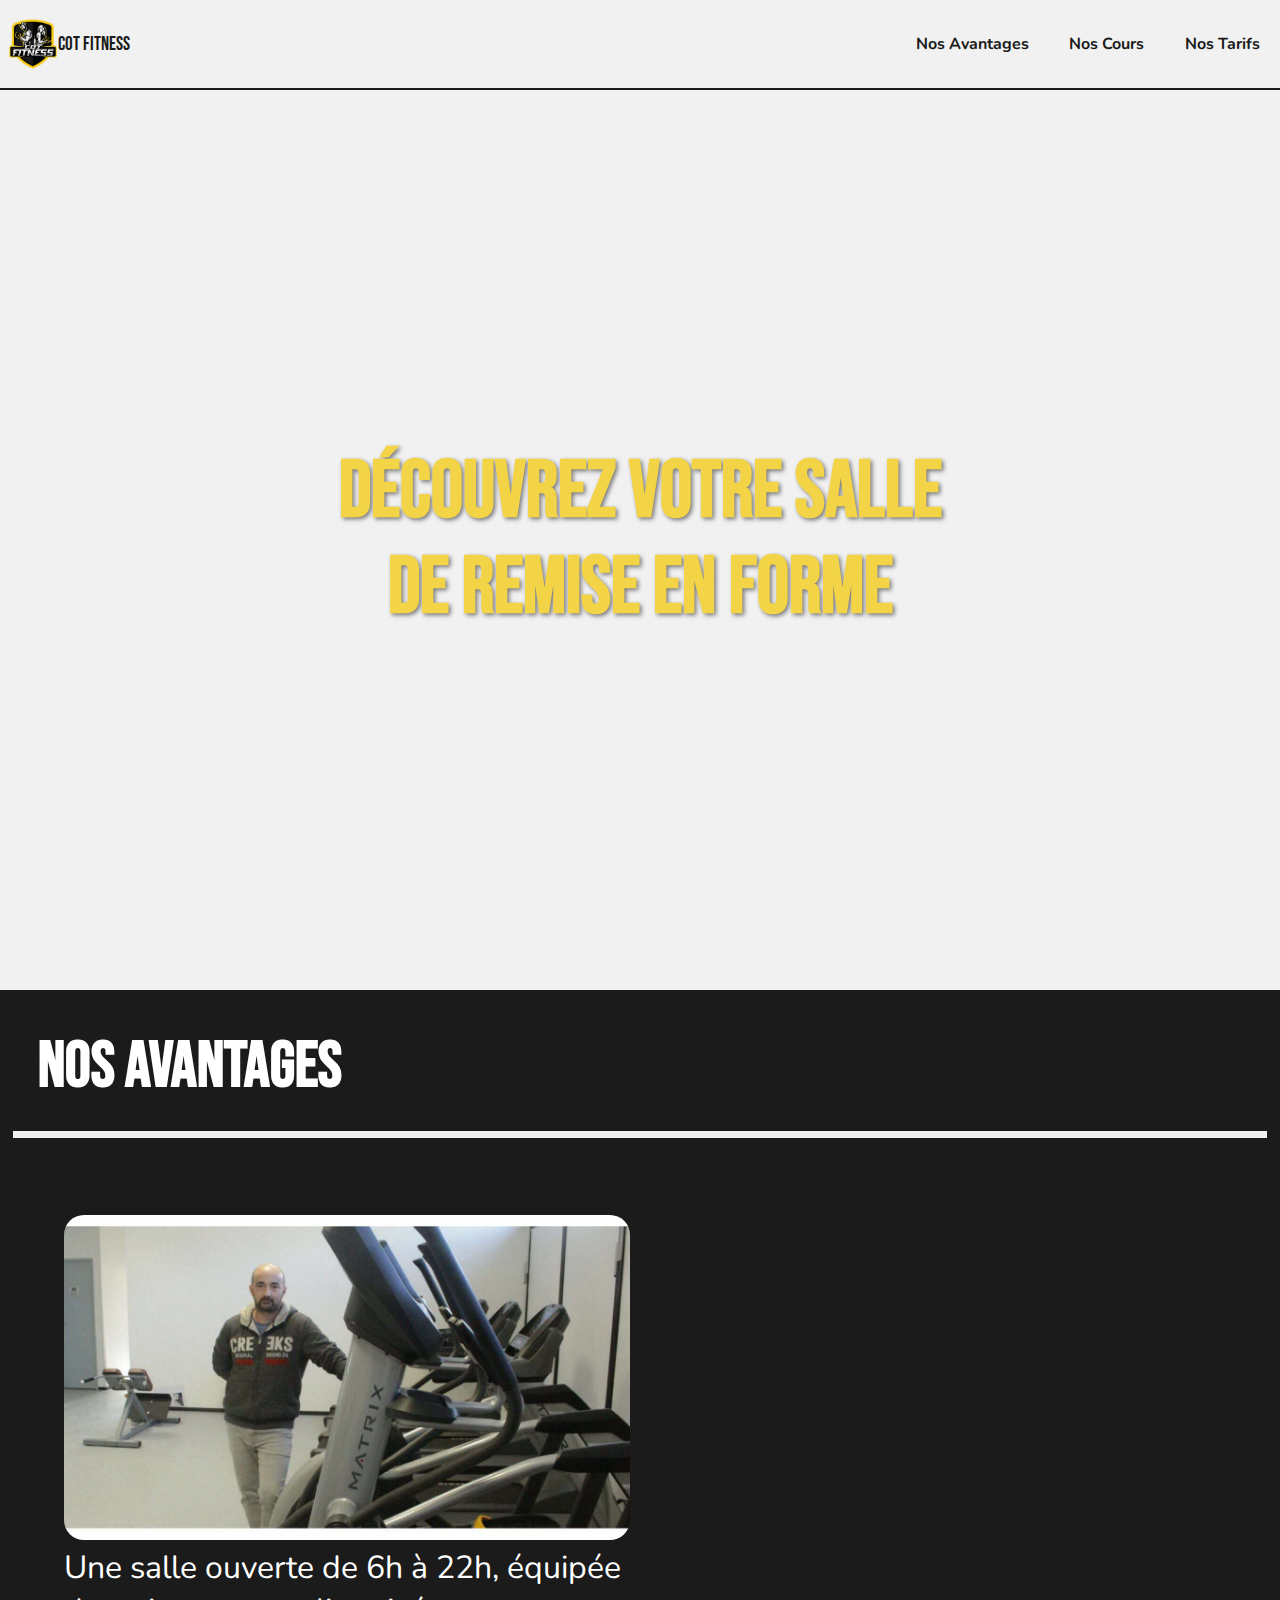
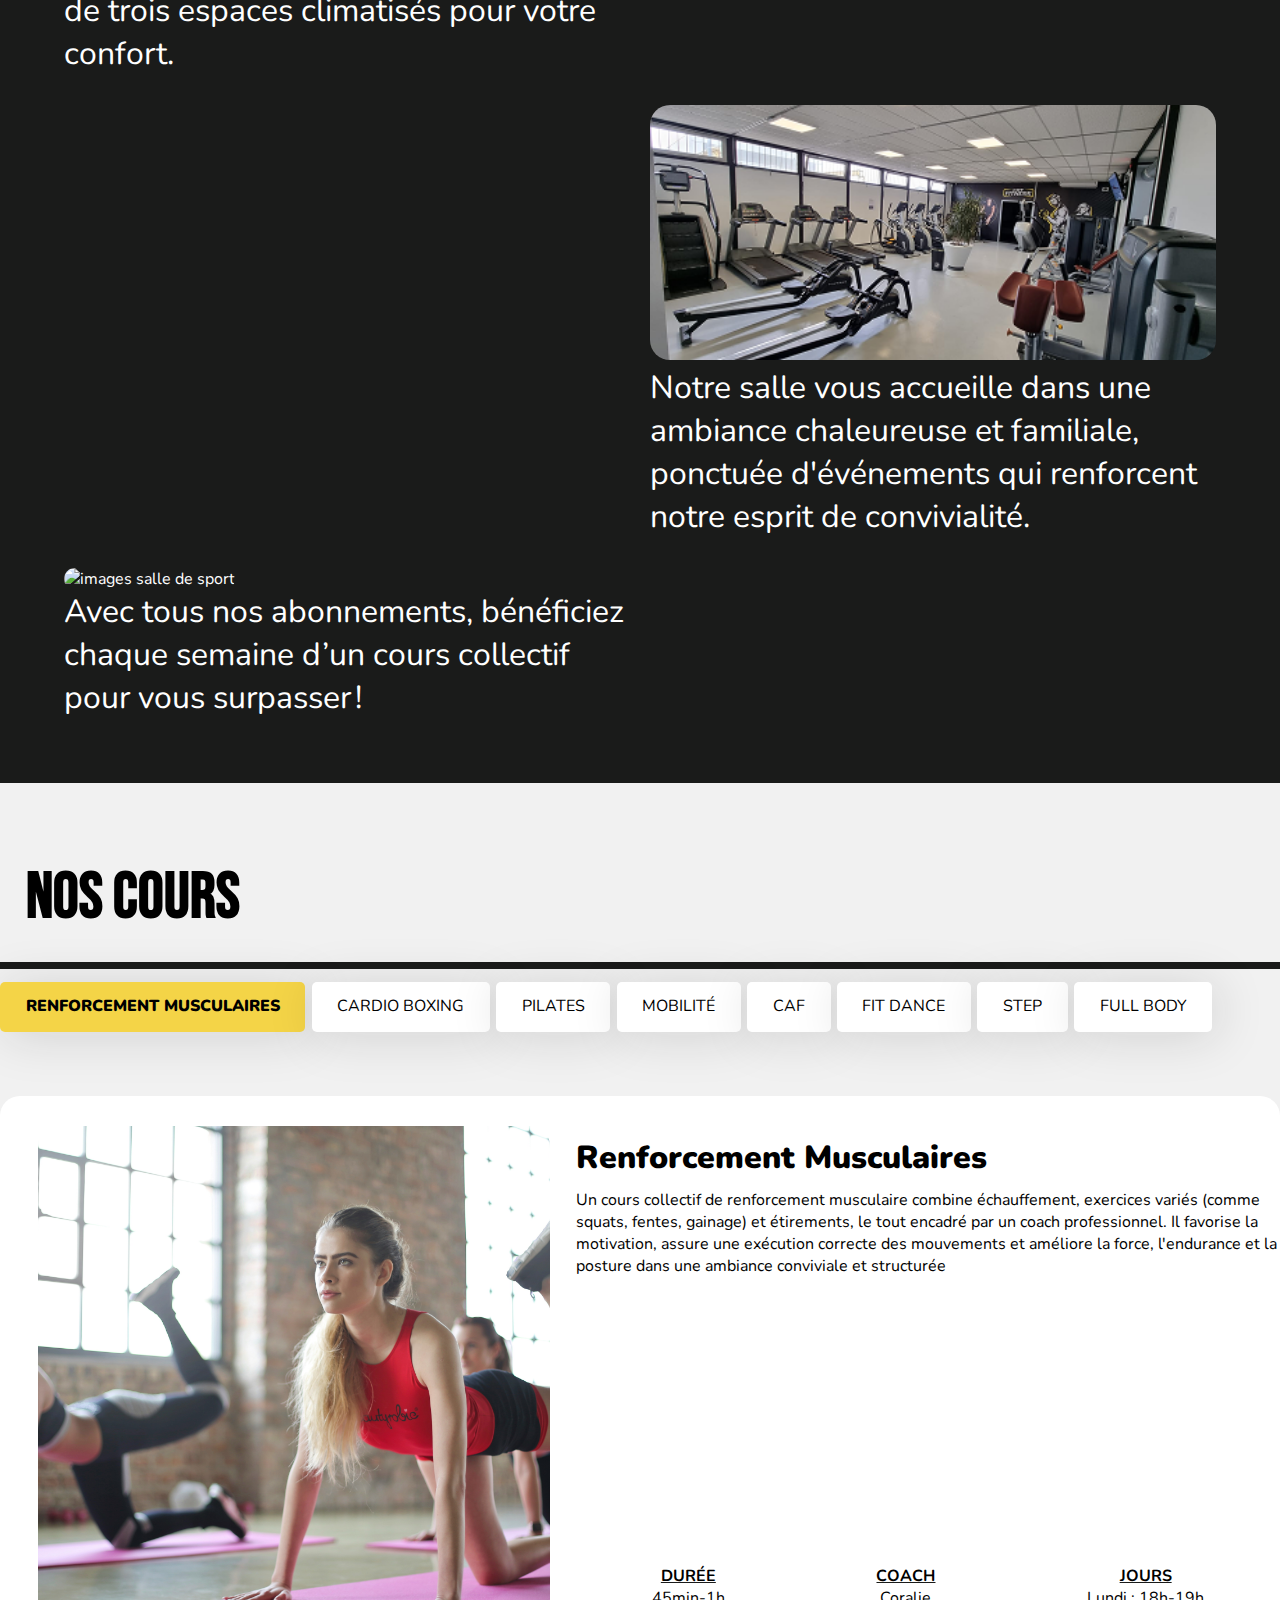
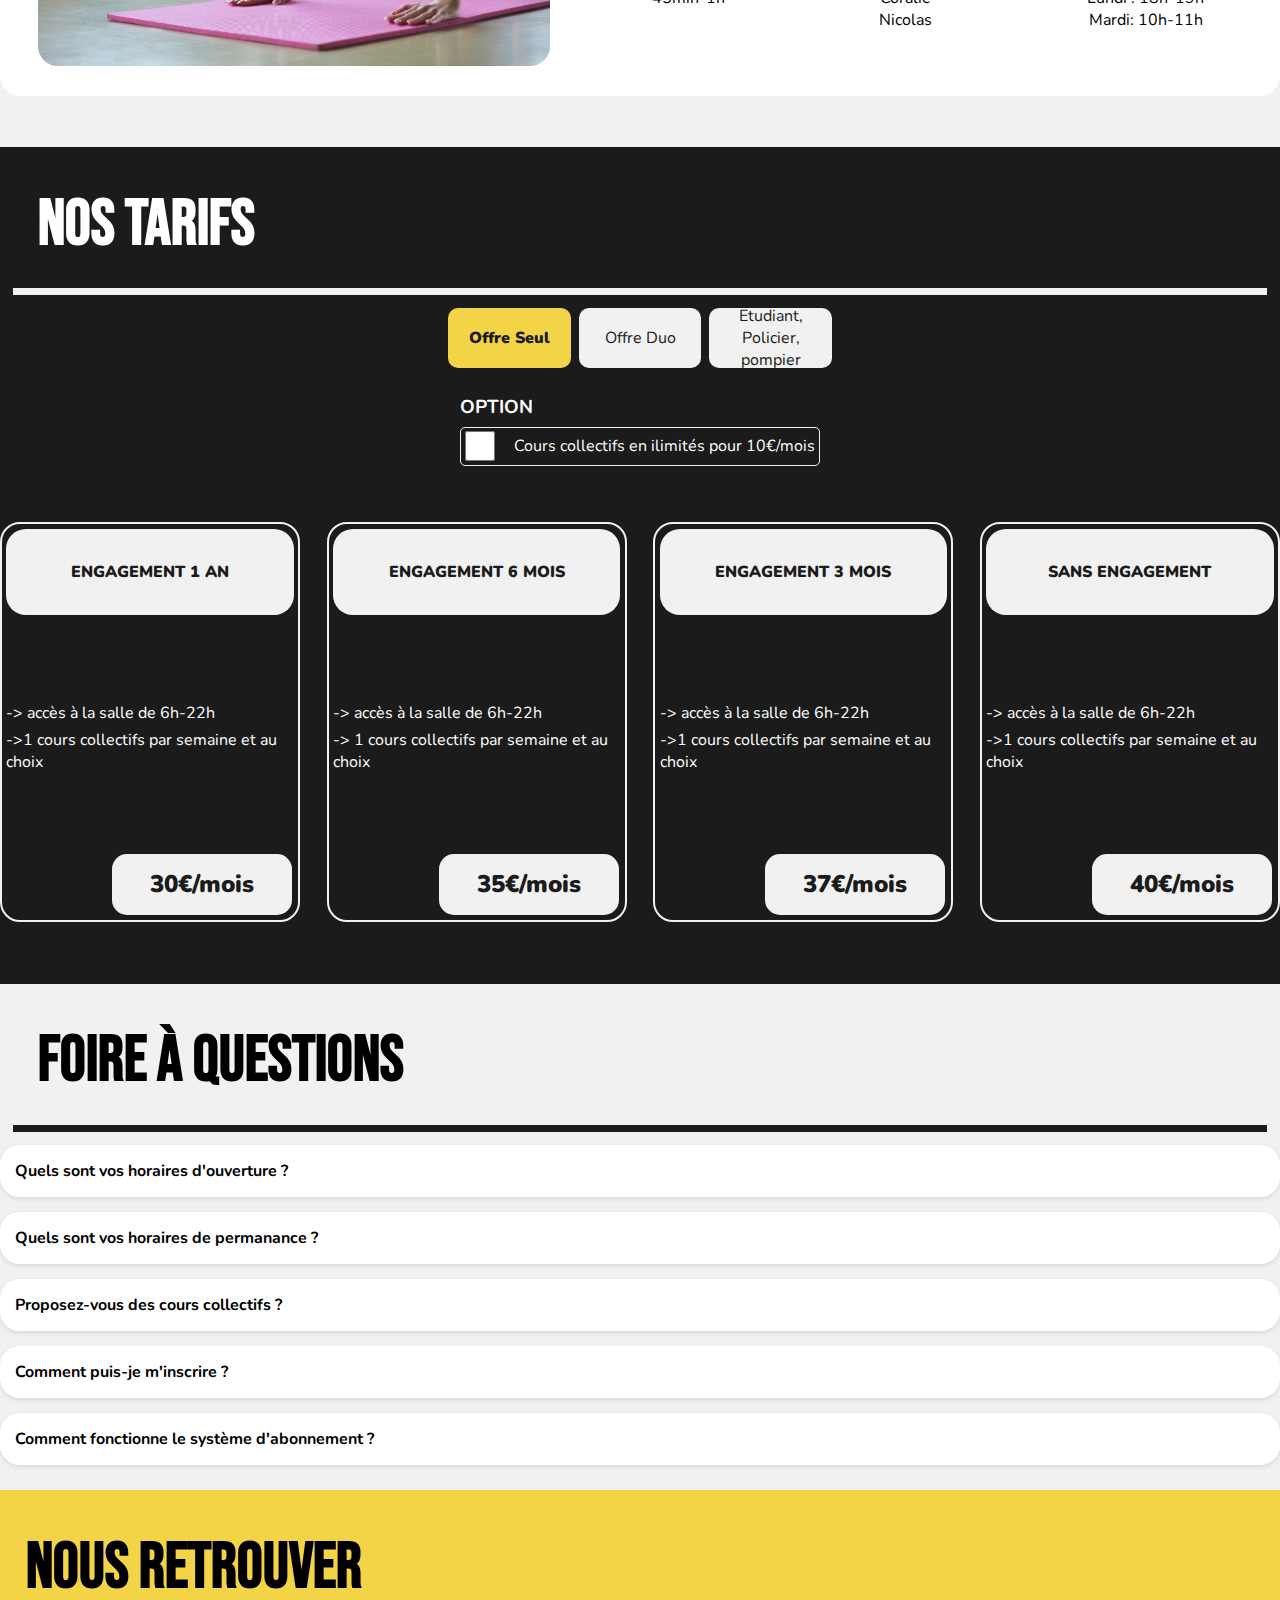
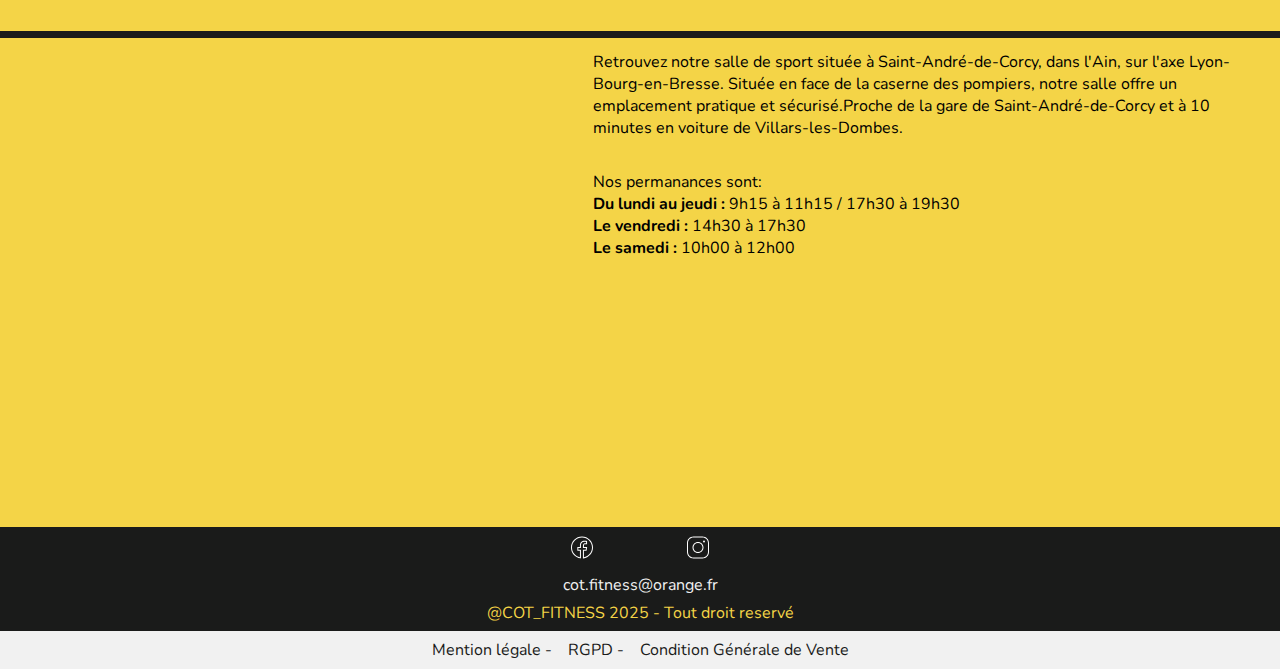
==== commit 54c5f7ce: "modification des sur certaine partie et amélioration du footer" ====
--- a/index.html
+++ b/index.html
@@ -22,7 +22,7 @@
             <a href="index.html#2">Nos Cours</a>
             <a href="index.html#3">Nos Tarifs</a>
         </nav>
-        <button class="cta">Rejoignez-nous</button>
+        <!--   <button class="cta">Rejoignez-nous</button> -->
     </header>
     <div class="landing">
         <video src="Assets/Séquence 01.mp4" autoplay muted loop></video>
@@ -313,123 +313,127 @@
         <div class="tarifs" id="3">
             <h2>Nos Tarifs</h2>
             <div class="containerTarifs">
+
+
                 <div class="filtres">
                     <div class="filtre activF">Offre Seul</div>
                     <div class="filtre">Offre Duo</div>
                     <div class="filtre">Etudiant, <br>Policier, <br>pompier</div>
                 </div>
-                <div class="filtresTarifs">
-                    <div class="offresTarifs activFT">
-                        <div class="pricing animItem">
-                            <h4>engagement 1 an</h4>
-                            <div class="possibilites">
-                                <p>-> accès à la salle de 6h-22h</p>
-                                <p>->1 cours collectifs par semaine et au choix </p>
-                            </div>
-                            <div class="prix">30€/mois</div>
-                        </div>
-                        <div class="pricing animItem">
-                            <h4>engagement 6 mois</h4>
-                            <div class="possibilites">
-                                <p>-> accès à la salle de 6h-22h</p>
-                                <p>-> 1 cours collectifs par semaine et au choix </p>
-                            </div>
-                            <div class="prix">35€/mois</div>
-                        </div>
-                        <div class="pricing animItem">
-                            <h4>engagement 3 mois</h4>
-                            <div class="possibilites">
-                                <p>-> accès à la salle de 6h-22h</p>
-                                <p>->1 cours collectifs par semaine et au choix </p>
-                            </div>
-                            <div class="prix">37€/mois</div>
-                        </div>
-                        <div class="pricing animItem">
-                            <h4>sans engagement</h4>
-                            <div class="possibilites">
-                                <p>-> accès à la salle de 6h-22h</p>
-                                <p>->1 cours collectifs par semaine et au choix </p>
-                            </div>
-                            <div class="prix">40€/mois</div>
-                        </div>
-                    </div>
-
-                    <div class="offresTarifs">
-                        <div class="pricing animItem">
-                            <h4>engagement 1 an</h4>
-                            <div class="possibilites">
-                                <p>-> accès à la salle de 6h-22h</p>
-                                <p>->1 cours collectifs par semaine et au choix </p>
-                            </div>
-                            <div class="prix">55€/mois</div>
-                        </div>
-                        <div class="pricing animItem">
-                            <h4>engagement 6 mois</h4>
-                            <div class="possibilites">
-                                <p>-> accès à la salle de 6h-22h</p>
-                                <p>-> 1 cours collectifs par semaine et au choix </p>
-                            </div>
-                            <div class="prix">65€/mois</div>
-                        </div>
-                        <div class="pricing animItem">
-                            <h4>engagement 3 mois</h4>
-                            <div class="possibilites">
-                                <p>-> accès à la salle de 6h-22h</p>
-                                <p>->1 cours collectifs par semaine et au choix </p>
-                            </div>
-                            <div class="prix">70€/mois</div>
-                        </div>
-                        <div class="pricing animItem">
-                            <h4>sans engagement</h4>
-                            <div class="possibilites">
-                                <p>-> accès à la salle de 6h-22h</p>
-                                <p>->1 cours collectifs par semaine et au choix </p>
-                            </div>
-                            <div class="prix">75€/mois</div>
-                        </div>
-                    </div>
-
-                    <div class="offresTarifs">
-                        <div class="pricing animItem">
-                            <h4>engagement 1 an</h4>
-                            <div class="possibilites">
-                                <p>-> accès à la salle de 6h-22h</p>
-                                <p>->1 cours collectifs par semaine et au choix </p>
-                            </div>
-                            <div class="prix">25€/mois</div>
-                        </div>
-                        <div class="pricing animItem">
-                            <h4>engagement 6 mois</h4>
-                            <div class="possibilites">
-                                <p>-> accès à la salle de 6h-22h</p>
-                                <p>-> 1 cours collectifs par semaine et au choix </p>
-                            </div>
-                            <div class="prix">30€/mois</div>
-                        </div>
-                        <div class="pricing animItem">
-                            <h4>engagement 3 mois</h4>
-                            <div class="possibilites">
-                                <p>-> accès à la salle de 6h-22h</p>
-                                <p>->1 cours collectifs par semaine et au choix </p>
-                            </div>
-                            <div class="prix">32€/mois</div>
-                        </div>
-                        <div class="pricing animItem">
-                            <h4>sans engagement</h4>
-                            <div class="possibilites">
-                                <p>-> accès à la salle de 6h-22h</p>
-                                <p>->1 cours collectifs par semaine et au choix </p>
-                            </div>
-                            <div class="prix ">35€/mois</div>
-                        </div>
-                    </div>
-                </div>
+
                 <div class="option">
                     <h3 class="optionTitle">OPTION</h3>
                     <div class="ajoutCoursCo">
 
                         <input type="checkbox" name="cours co en ilitmité" id="CoursCo">
                         <div> Cours collectifs en ilimités pour 10€/mois</div>
+                    </div>
+                </div>
+
+                <div class="filtresTarifs">
+                    <div class="offresTarifs activFT">
+                        <div class="pricing animItem">
+                            <h4>engagement 1 an</h4>
+                            <div class="possibilites">
+                                <p>-> accès à la salle de 6h-22h</p>
+                                <p>->1 cours collectifs par semaine et au choix </p>
+                            </div>
+                            <div class="prix">30€/mois</div>
+                        </div>
+                        <div class="pricing animItem">
+                            <h4>engagement 6 mois</h4>
+                            <div class="possibilites">
+                                <p>-> accès à la salle de 6h-22h</p>
+                                <p>-> 1 cours collectifs par semaine et au choix </p>
+                            </div>
+                            <div class="prix">35€/mois</div>
+                        </div>
+                        <div class="pricing animItem">
+                            <h4>engagement 3 mois</h4>
+                            <div class="possibilites">
+                                <p>-> accès à la salle de 6h-22h</p>
+                                <p>->1 cours collectifs par semaine et au choix </p>
+                            </div>
+                            <div class="prix">37€/mois</div>
+                        </div>
+                        <div class="pricing animItem">
+                            <h4>sans engagement</h4>
+                            <div class="possibilites">
+                                <p>-> accès à la salle de 6h-22h</p>
+                                <p>->1 cours collectifs par semaine et au choix </p>
+                            </div>
+                            <div class="prix">40€/mois</div>
+                        </div>
+                    </div>
+
+                    <div class="offresTarifs">
+                        <div class="pricing animItem">
+                            <h4>engagement 1 an</h4>
+                            <div class="possibilites">
+                                <p>-> accès à la salle de 6h-22h</p>
+                                <p>->1 cours collectifs par semaine et au choix </p>
+                            </div>
+                            <div class="prix">55€/mois</div>
+                        </div>
+                        <div class="pricing animItem">
+                            <h4>engagement 6 mois</h4>
+                            <div class="possibilites">
+                                <p>-> accès à la salle de 6h-22h</p>
+                                <p>-> 1 cours collectifs par semaine et au choix </p>
+                            </div>
+                            <div class="prix">65€/mois</div>
+                        </div>
+                        <div class="pricing animItem">
+                            <h4>engagement 3 mois</h4>
+                            <div class="possibilites">
+                                <p>-> accès à la salle de 6h-22h</p>
+                                <p>->1 cours collectifs par semaine et au choix </p>
+                            </div>
+                            <div class="prix">70€/mois</div>
+                        </div>
+                        <div class="pricing animItem">
+                            <h4>sans engagement</h4>
+                            <div class="possibilites">
+                                <p>-> accès à la salle de 6h-22h</p>
+                                <p>->1 cours collectifs par semaine et au choix </p>
+                            </div>
+                            <div class="prix">75€/mois</div>
+                        </div>
+                    </div>
+
+                    <div class="offresTarifs">
+                        <div class="pricing animItem">
+                            <h4>engagement 1 an</h4>
+                            <div class="possibilites">
+                                <p>-> accès à la salle de 6h-22h</p>
+                                <p>->1 cours collectifs par semaine et au choix </p>
+                            </div>
+                            <div class="prix">25€/mois</div>
+                        </div>
+                        <div class="pricing animItem">
+                            <h4>engagement 6 mois</h4>
+                            <div class="possibilites">
+                                <p>-> accès à la salle de 6h-22h</p>
+                                <p>-> 1 cours collectifs par semaine et au choix </p>
+                            </div>
+                            <div class="prix">30€/mois</div>
+                        </div>
+                        <div class="pricing animItem">
+                            <h4>engagement 3 mois</h4>
+                            <div class="possibilites">
+                                <p>-> accès à la salle de 6h-22h</p>
+                                <p>->1 cours collectifs par semaine et au choix </p>
+                            </div>
+                            <div class="prix">32€/mois</div>
+                        </div>
+                        <div class="pricing animItem">
+                            <h4>sans engagement</h4>
+                            <div class="possibilites">
+                                <p>-> accès à la salle de 6h-22h</p>
+                                <p>->1 cours collectifs par semaine et au choix </p>
+                            </div>
+                            <div class="prix ">35€/mois</div>
+                        </div>
                     </div>
                 </div>
             </div>
@@ -469,11 +473,28 @@
         </div>
 
         <div class="faq-item">
-            <input type="checkbox" id="faq'3'">
-            <label for="faq'3'">Comment puis-je m'inscrire ?</label>
+            <input type="checkbox" id="faq4">
+            <label for="faq4">Comment puis-je m'inscrire ?</label>
             <div class="faq-content">
                 <p>Vous pouvez vous inscrire directement à l'accueil de notre salle . N'hésitez pas à nous contacter
                     pour plus d'informations.</p>
+            </div>
+        </div>
+        <div class="faq-item">
+            <input type="checkbox" id="faq5">
+            <label for="faq5">Comment fonctionne le système d'abonnement ?</label>
+            <div class="faq-content">
+                <p>
+                    Nos abonnements (1 an, 6 mois ou 3 mois)
+                    Ils sont tacitement reconductibles à la fin de la période d’engagement.
+
+                    À savoir :
+
+                    À l’échéance de votre engagement initial, vous n’êtes plus tenu(e) par une durée minimale.
+
+                    Votre abonnement reste cependant actif sous contrat (sans nouvel engagement) et se renouvelle
+                    automatiquement, sauf résiliation de votre part.
+                </p>
             </div>
         </div>
     </div>
@@ -489,16 +510,16 @@
                 <p>Retrouvez notre salle de sport située à Saint-André-de-Corcy, dans l'Ain, sur l'axe
                     Lyon-Bourg-en-Bresse. Située en face de la caserne des pompiers, notre salle offre un
                     emplacement pratique et sécurisé.Proche de la gare de Saint-André-de-Corcy et à
-                    10 minutes en voiture de Villars-les-Dombes,
-                    Nous sommes présents :
-
-                     <br>Du lundi au jeudi : 9h15 à 11h15 / 17h30 à 19h30
-
-                    <br>Le vendredi : 14h30 à 17h30
-
-                    <br>Le samedi : 10h00 à 12h00
-
-                    <br> Nous vous attendons pour vous aider à atteindre vos objectifs de fitness !
+                    10 minutes en voiture de Villars-les-Dombes.
+                </p>
+                <p>
+                    Nos permanances sont:
+
+                    <br><strong>Du lundi au jeudi : </strong>9h15 à 11h15 / 17h30 à 19h30
+
+                    <br><strong>Le vendredi :</strong> 14h30 à 17h30
+
+                    <br><strong>Le samedi :</strong> 10h00 à 12h00
                 </p>
             </div>
         </div>
@@ -509,18 +530,33 @@
 
     <footer>
         <div class="lienContact">
-            <a href="https://www.facebook.com/Cot.Fitness01">facebook</a>
-            <a href="https://www.instagram.com/cot_fitness/">instagram </a>
+            <a href="https://www.facebook.com/Cot.Fitness01">
+                <svg xmlns="http://www.w3.org/2000/svg" x="0px" y="0px" width="100" height="100" viewBox="0 0 50 50">
+                    <path
+                        d="M 25 3 C 12.861562 3 3 12.861562 3 25 C 3 36.019135 11.127533 45.138355 21.712891 46.728516 L 22.861328 46.902344 L 22.861328 29.566406 L 17.664062 29.566406 L 17.664062 26.046875 L 22.861328 26.046875 L 22.861328 21.373047 C 22.861328 18.494965 23.551973 16.599417 24.695312 15.410156 C 25.838652 14.220896 27.528004 13.621094 29.878906 13.621094 C 31.758714 13.621094 32.490022 13.734993 33.185547 13.820312 L 33.185547 16.701172 L 30.738281 16.701172 C 29.349697 16.701172 28.210449 17.475903 27.619141 18.507812 C 27.027832 19.539724 26.84375 20.771816 26.84375 22.027344 L 26.84375 26.044922 L 32.966797 26.044922 L 32.421875 29.564453 L 26.84375 29.564453 L 26.84375 46.929688 L 27.978516 46.775391 C 38.71434 45.319366 47 36.126845 47 25 C 47 12.861562 37.138438 3 25 3 z M 25 5 C 36.057562 5 45 13.942438 45 25 C 45 34.729791 38.035799 42.731796 28.84375 44.533203 L 28.84375 31.564453 L 34.136719 31.564453 L 35.298828 24.044922 L 28.84375 24.044922 L 28.84375 22.027344 C 28.84375 20.989871 29.033574 20.060293 29.353516 19.501953 C 29.673457 18.943614 29.981865 18.701172 30.738281 18.701172 L 35.185547 18.701172 L 35.185547 12.009766 L 34.318359 11.892578 C 33.718567 11.811418 32.349197 11.621094 29.878906 11.621094 C 27.175808 11.621094 24.855567 12.357448 23.253906 14.023438 C 21.652246 15.689426 20.861328 18.170128 20.861328 21.373047 L 20.861328 24.046875 L 15.664062 24.046875 L 15.664062 31.566406 L 20.861328 31.566406 L 20.861328 44.470703 C 11.816995 42.554813 5 34.624447 5 25 C 5 13.942438 13.942438 5 25 5 z">
+                    </path>
+                </svg>
+            </a>
+            <a href="https://www.instagram.com/cot_fitness/">
+                <svg xmlns="http://www.w3.org/2000/svg" x="0px" y="0px" width="100" height="100" viewBox="0 0 50 50">
+                    <path
+                        d="M 16 3 C 8.8324839 3 3 8.8324839 3 16 L 3 34 C 3 41.167516 8.8324839 47 16 47 L 34 47 C 41.167516 47 47 41.167516 47 34 L 47 16 C 47 8.8324839 41.167516 3 34 3 L 16 3 z M 16 5 L 34 5 C 40.086484 5 45 9.9135161 45 16 L 45 34 C 45 40.086484 40.086484 45 34 45 L 16 45 C 9.9135161 45 5 40.086484 5 34 L 5 16 C 5 9.9135161 9.9135161 5 16 5 z M 37 11 A 2 2 0 0 0 35 13 A 2 2 0 0 0 37 15 A 2 2 0 0 0 39 13 A 2 2 0 0 0 37 11 z M 25 14 C 18.936712 14 14 18.936712 14 25 C 14 31.063288 18.936712 36 25 36 C 31.063288 36 36 31.063288 36 25 C 36 18.936712 31.063288 14 25 14 z M 25 16 C 29.982407 16 34 20.017593 34 25 C 34 29.982407 29.982407 34 25 34 C 20.017593 34 16 29.982407 16 25 C 16 20.017593 20.017593 16 25 16 z">
+                    </path>
+                </svg>
+            </a>
+        </div>
+        <div class="mail">
             <a href="">cot.fitness@orange.fr</a>
         </div>
-        <div class="infoUtile">
-            <div>@COT_FITNESS 2025 - All right reserved</div>
-            <div class="mention&Rgpd">
-                <a href="mention.html#mLegale">Mention légale</a>
-                <a href="mention.html#rgpd">RGPD</a>
-            </div>
-        </div>
+
     </footer>
+    <div class="nomMarque">@COT_FITNESS 2025 - Tout droit reservé</div>
+    <div class="infoUtile">
+        <a href="mention.html#mLegale">Mention légale -</a>
+        <a href="mention.html#rgpd">RGPD -</a>
+        <a href="mention.html#rgpd">Condition Générale de Vente</a>
+    </div>
+
 
 
 
--- a/style.css
+++ b/style.css
@@ -17,7 +17,7 @@
 	text-transform: uppercase;
 }
 h2 {
-	margin: 5%;
+	margin: 1%;
 	padding: 2%;
 	border-bottom: #1A1B1A solid 7px;
 }
@@ -361,7 +361,7 @@
 	transition: ease 300ms;
 }
 .option{
-	margin-bottom: 5%;
+	margin-top: 2%;
 }
 .ajoutCoursCo {
 	position: relative;
@@ -372,11 +372,14 @@
 	margin-bottom: 5%;
 	padding: 1%;
 	border: 1px solid #f1f1f1;
-}
+	border-radius: 5px;
+}
+
 .checkItem {
 	position: relative;
 }
 .ajoutCoursCo {
+	margin-top: 2%;
 	width: 360px;
 }
 .ajoutCoursCo input[type="checkbox"] {
@@ -387,16 +390,9 @@
 	color: #1e1e1e;
 	font-size: 30px;
 	font-weight: 700;
-	width: 50px;
-	height: 50px;
+	width: 30px;
+	height: 30px;
 	border-radius: 5px;
-	display: flex;
-	justify-content: center;
-	align-items: center;
-	text-align: center;
-	-webkit-box-shadow: 0px 3px 10px 0px rgba(16, 16, 16, 0.5);
-	-moz-box-shadow: 0px 3px 10px 0px rgba(16, 16, 16, 0.5);
-	box-shadow: 0px 3px 10px 0px rgba(16, 16, 16, 0.5);
 }
 .activFT {
 	opacity: 1;
@@ -405,7 +401,7 @@
 .FAQ {
 	max-width: 1280px;
 	margin: 0 auto;
-	margin-bottom: 10%;
+	margin-bottom: 2%;
 }
 .faq-item {
 	margin-bottom: 15px;
@@ -464,42 +460,70 @@
 	flex-wrap: wrap;
 	justify-content: space-around;
 	max-width: 1280px;
+	margin-bottom: 2%;
 }
 .infoContainer {
 	width: 50%;
 	height: 450px;
 	display: flex;
 	flex-direction: column;
-	justify-content: space-between;
+}
+.infoContainer p:nth-child(2){
+	margin-top: 5%;
 }
 
 footer{
     width: 100vw;
-    max-width: 1280px;
     background: #1A1B1A;
     color: #f1f1f1;
-    margin:0 auto
+	display: flex;
+	flex-direction: column;
+	justify-content: center;
+	align-items: center;
 }
 footer a{
     color: #f1f1f1;
 }
-
-
-.lienContact a:nth-child(1) {
-	color: blue;
-}
-.lienContact a:nth-child(2) {
-	color: purple;
-}
+.lienContact{
+	max-width: 1280px;
+	display: flex;
+}
+
+svg{
+	height: 25px;
+	fill: white;
+	transition: 500ms ease;
+}
+svg:hover{
+	fill: #F4D447;
+}
+.nomMarque{
+	text-align: center;
+	background-color: #1A1B1A;
+	padding: 0.5%;
+	color: #F4D447;
+}
+.infoUtile{
+	display: flex;
+	justify-content: center;
+
+}
+
+
+/* code pour la partie mention */
 
 .mentionLegale{
     margin: 0 auto;
-    height: 100vh;
+    height: 100%;
     margin-top: 2%;
     max-width: 1280px;
 }
 .mentionLegale h1 {
     text-align: center;
+}
+.mentionLegale:nth-child(3){
+	margin-top: 10%;
+	margin-bottom: 10%;
 }
 .infoML h3{
     margin: 2%;
@@ -507,5 +531,4 @@
 .infoSite span{
     display: flex;
     margin: 1% auto 1%;
-
-}+}
--- a/mobile.css
+++ b/mobile.css
@@ -95,7 +95,6 @@
     }
 
     .containerCours {
-        height: 1000px;
         flex-direction: column;
         align-items: center;
     }
@@ -109,7 +108,6 @@
         height: auto;
         max-height: none;
         padding: 20px;
-        margin-top: 10%;
     }
 
     .container img {
@@ -130,23 +128,31 @@
     }
 
     .filtres {
-        width: 60%;
+        width: 80%;
+        flex-direction: row;
     }
 
     .offresTarifs {
-        flex-direction: column;
-        align-items: center;
-        width: 100%;
-
-    }
+        flex-direction: row;
+        flex-wrap: wrap;
+        justify-content:center;
+        gap: 20px;
+        width: 100%;
+        margin: 0 auto;
+        font-size: 0.9rem;
+    }
+    
 
     .filtresTarifs {
-        height: 1700px;
-    }
-
+        height: 100vh;
+    }
+    .prix{
+        font-size: 1.2rem;
+        align-self: center;
+    }
 
     .pricing {
-        width: 80%;
+        width: 40%;
         margin-bottom: 20px;
     }
 
@@ -260,8 +266,8 @@
 
     .filtres {
         width: 80%;
-        flex-direction: column;
-        height: auto;
+        flex-direction:row;
+        height: 60px;
     }
 
     .filtre {
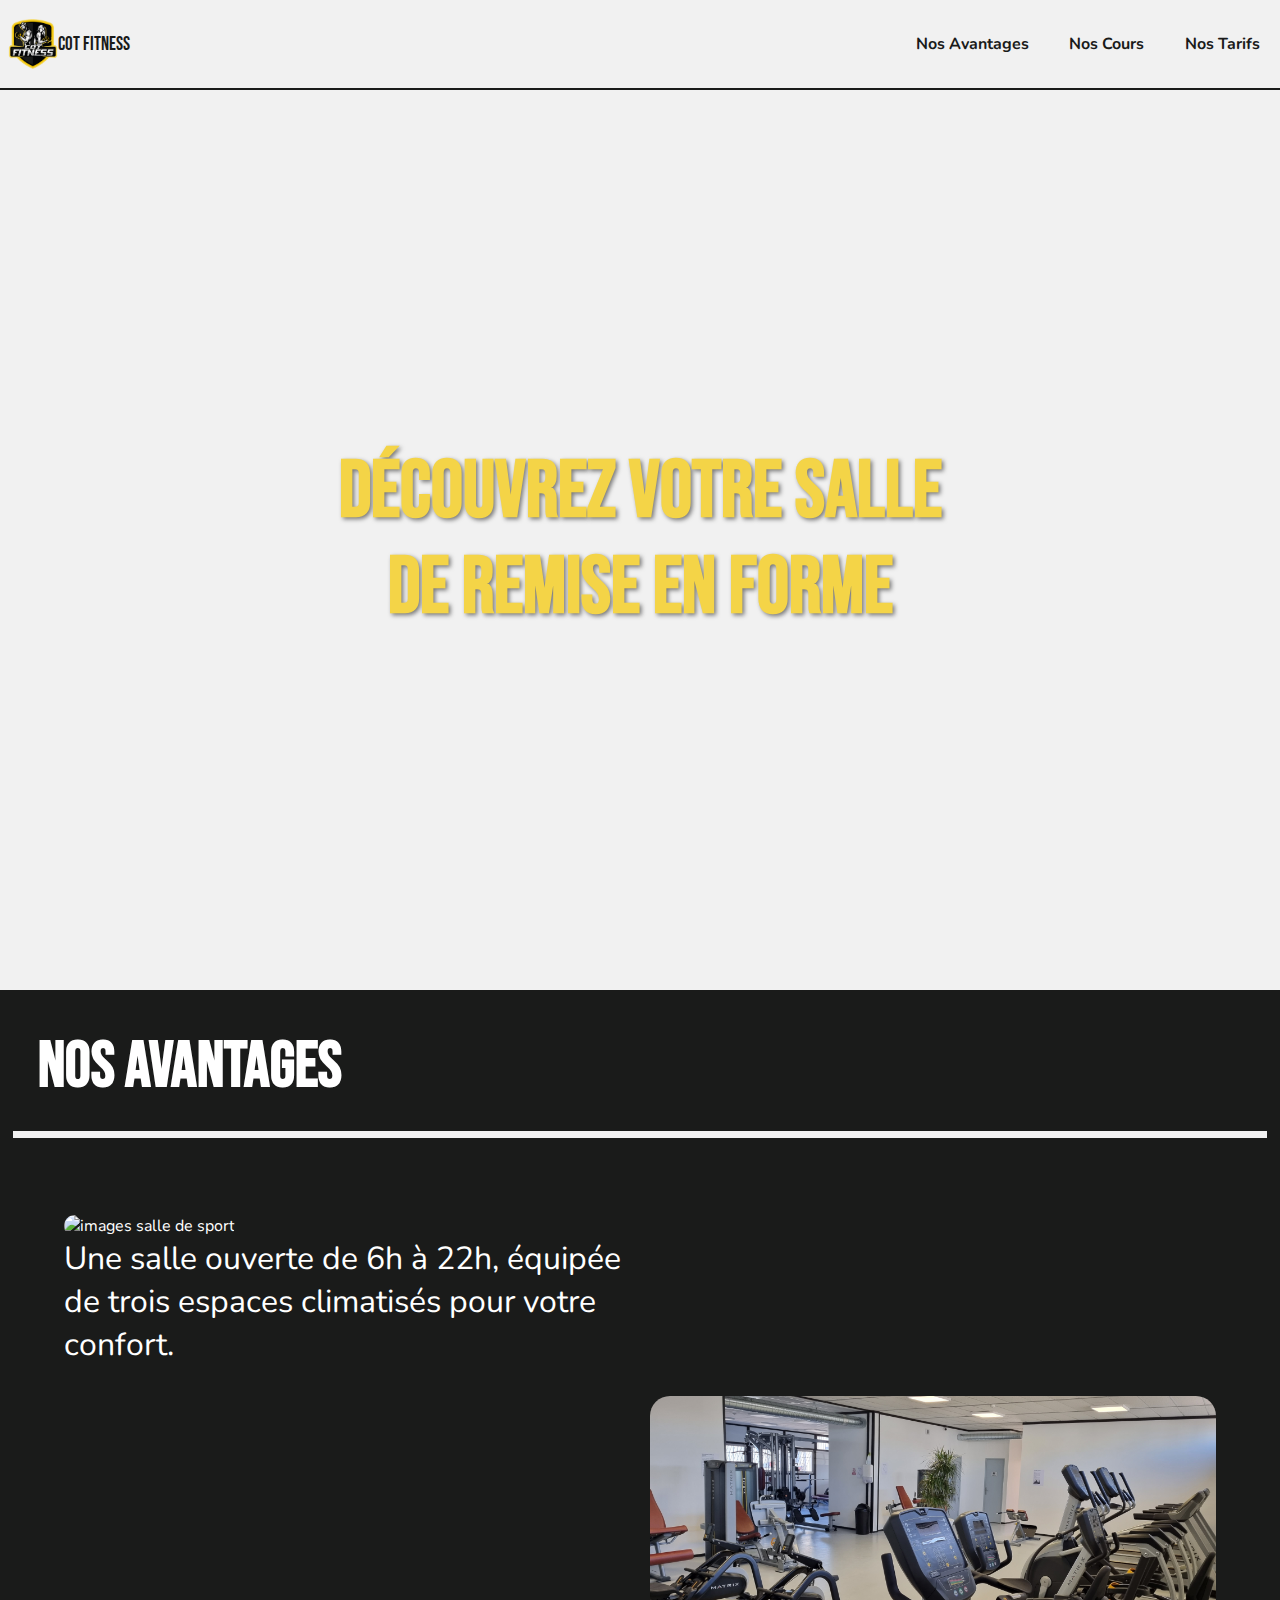
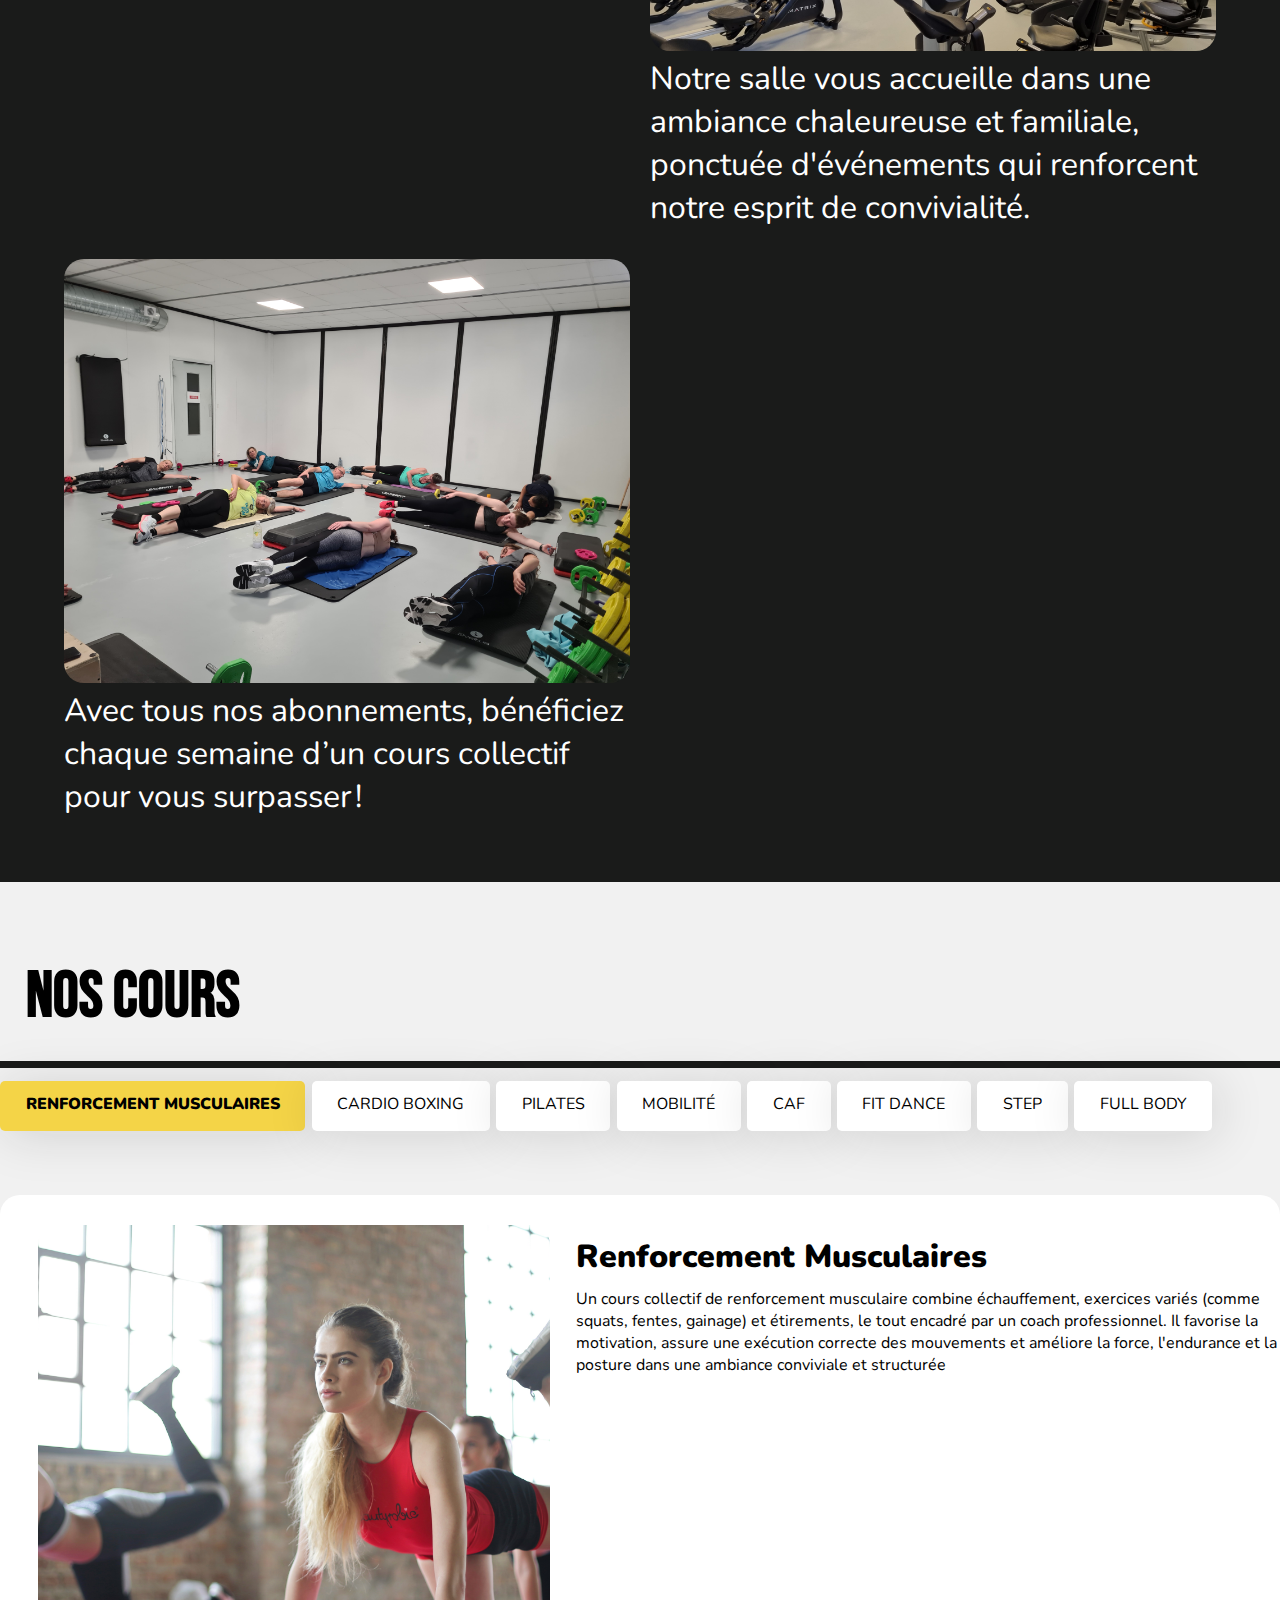
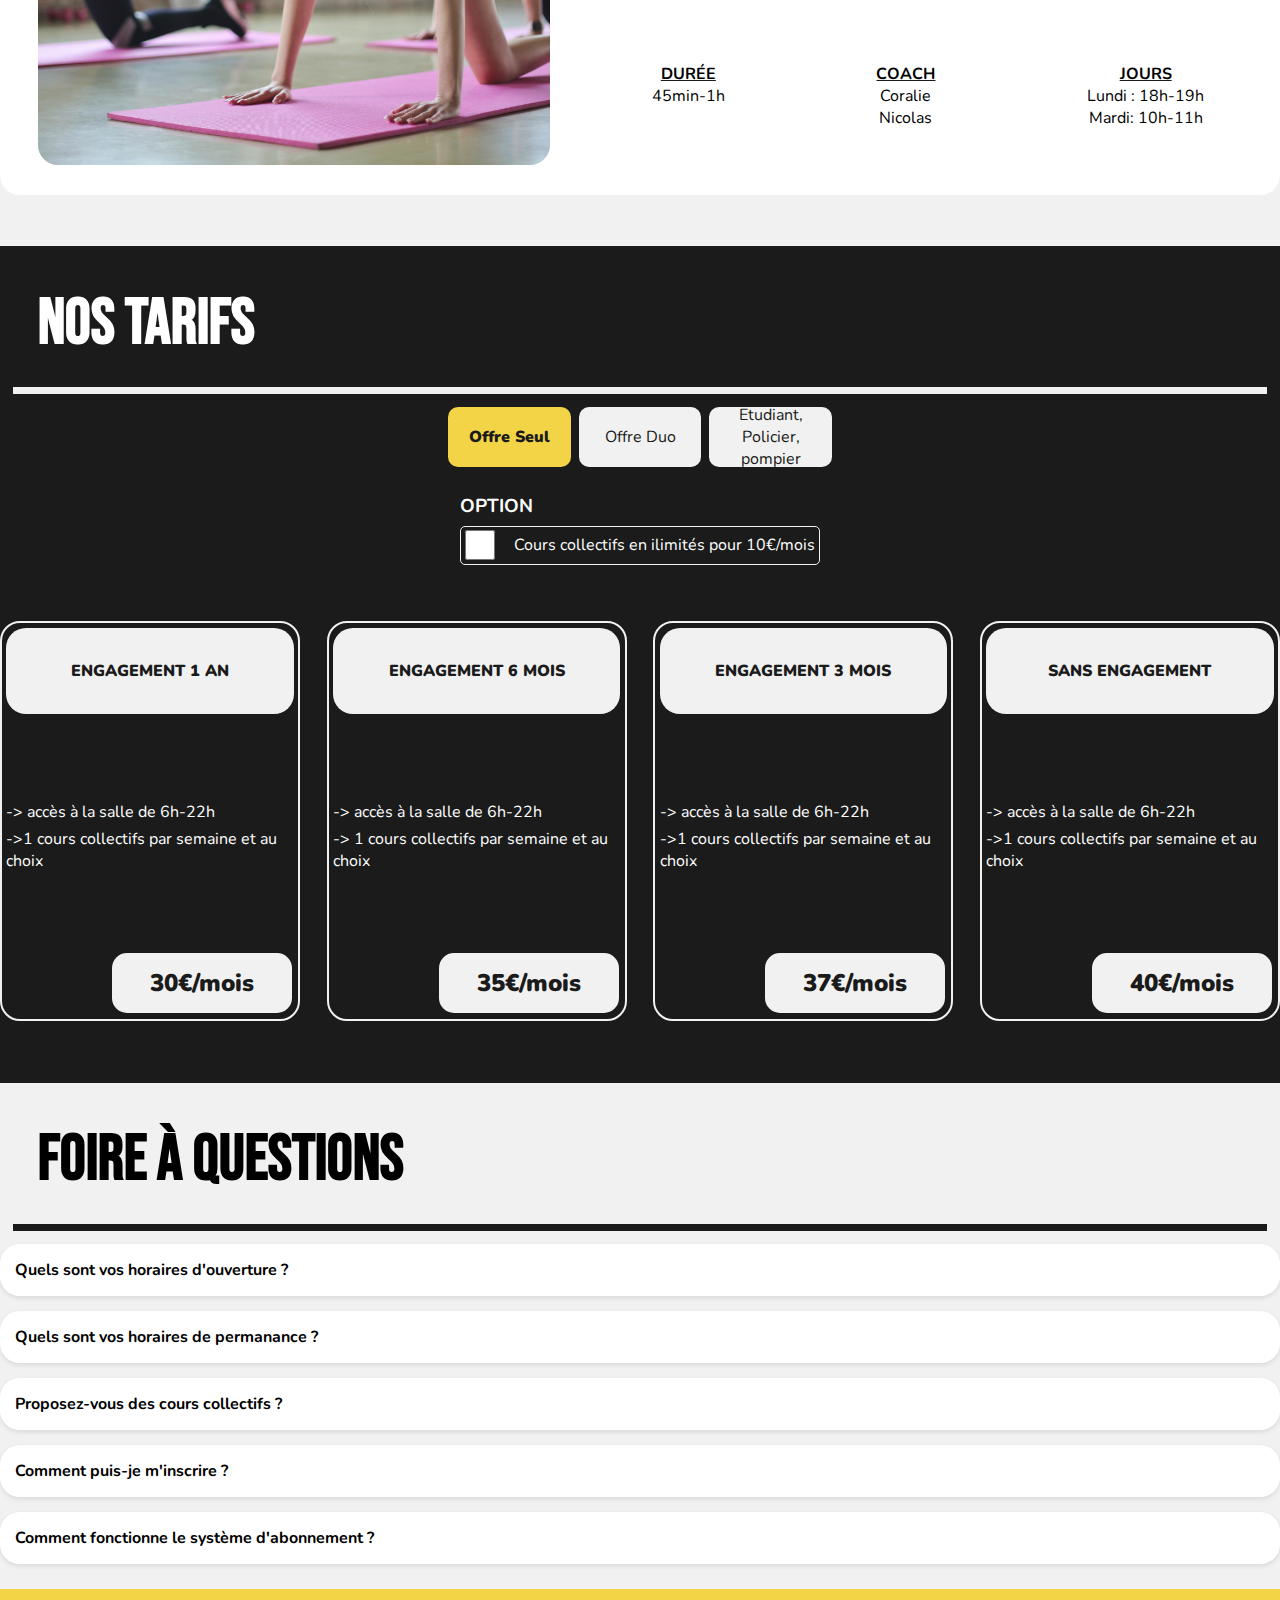
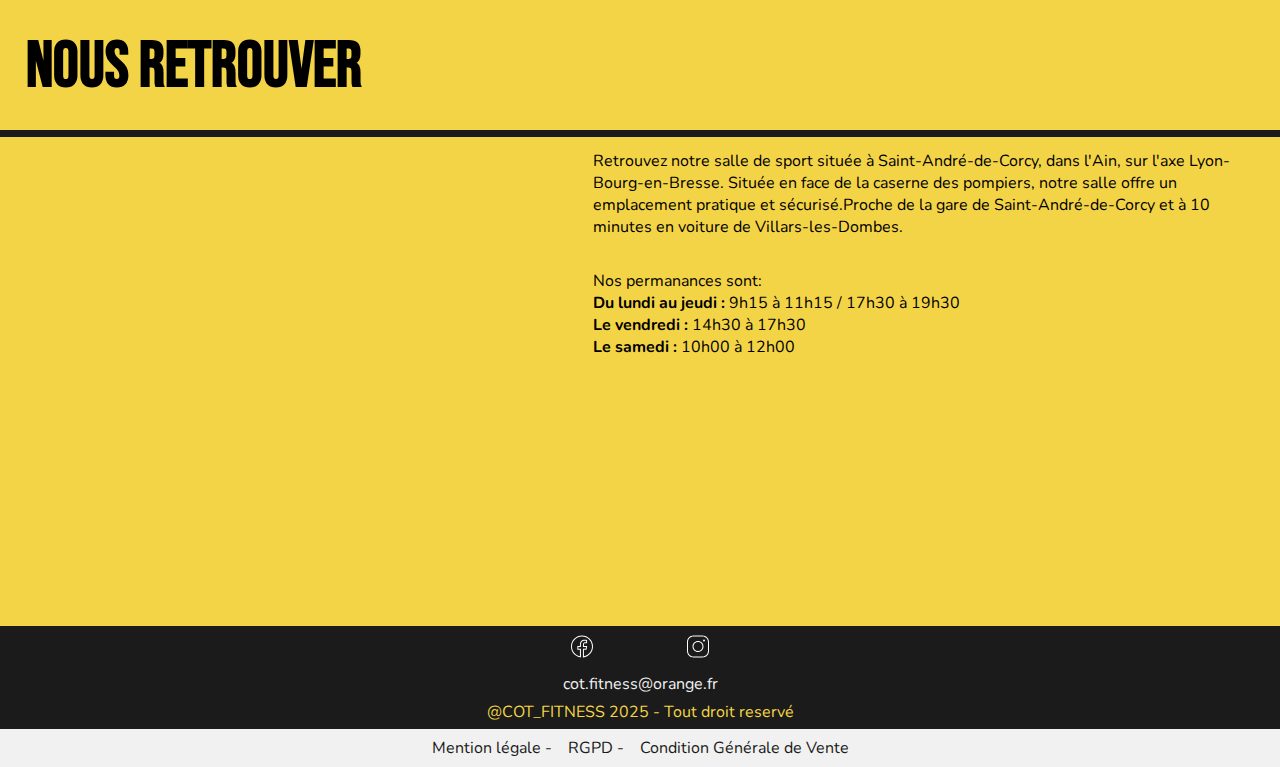
==== commit b468e922: "ajout de nouvelle photo non definitive" ====
--- a/index.html
+++ b/index.html
@@ -36,21 +36,21 @@
             <h2>Nos avantages</h2>
             <div class="containerAvantages">
                 <div class="grids first">
-                    <img src="Assets/une-nouvelle-salle-de-fitness-au-village-1645039463.jpg"
+                    <img src="Assets/IMG_20240820_091438 1.png"
                         alt="images salle de sport" srcset="">
                     <p class="gAvantages">
                         Une salle ouverte de 6h à 22h, équipée de trois espaces climatisés pour votre confort.
                     </p>
                 </div>
                 <div class="grids second">
-                    <img src="Assets/IMG-20231024-WA0003 2.png" alt="images salle de sport" srcset="">
+                    <img src="Assets/salle.jpg" alt="images salle de sport" srcset="">
                     <p class="gAvantages">
                         Notre salle vous accueille dans une ambiance chaleureuse et familiale, ponctuée d'événements qui
                         renforcent notre esprit de convivialité.
                     </p>
                 </div>
                 <div class="grids third">
-                    <img src="Assets/IMG_20240820_091438 1.png" alt="images salle de sport" srcset="">
+                    <img src="Assets/20220425_194601.jpg" alt="images salle de sport" srcset="">
                     <p class="gAvantages">
                         Avec tous nos abonnements, bénéficiez chaque semaine d’un cours collectif pour vous surpasser !
                     </p>
@@ -546,7 +546,7 @@
             </a>
         </div>
         <div class="mail">
-            <a href="">cot.fitness@orange.fr</a>
+            <a href="#">cot.fitness@orange.fr</a>
         </div>
 
     </footer>
--- a/style.css
+++ b/style.css
@@ -147,6 +147,7 @@
 .third {
 	grid-area: 3 / 1 / 4 / 2;
 }
+
 .grids img {
 	width: 100%;
 	border-radius: 20px;
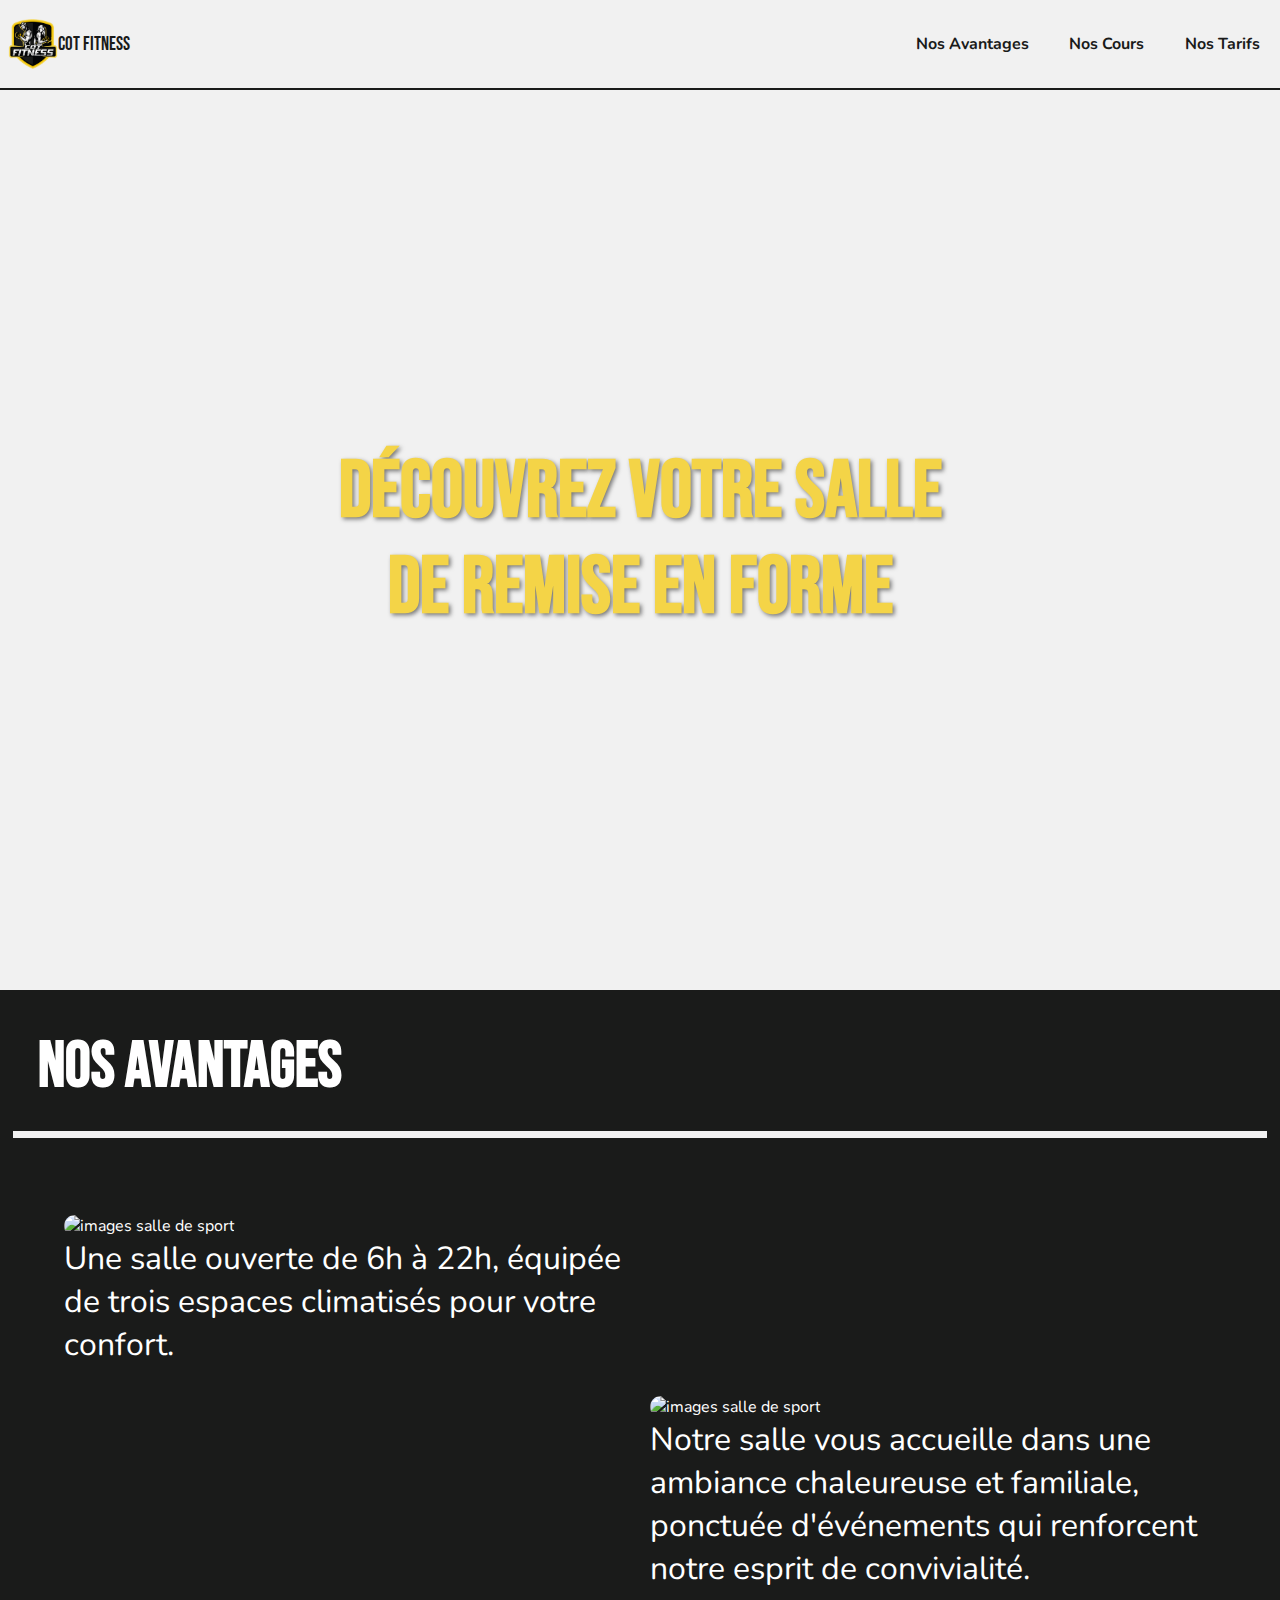
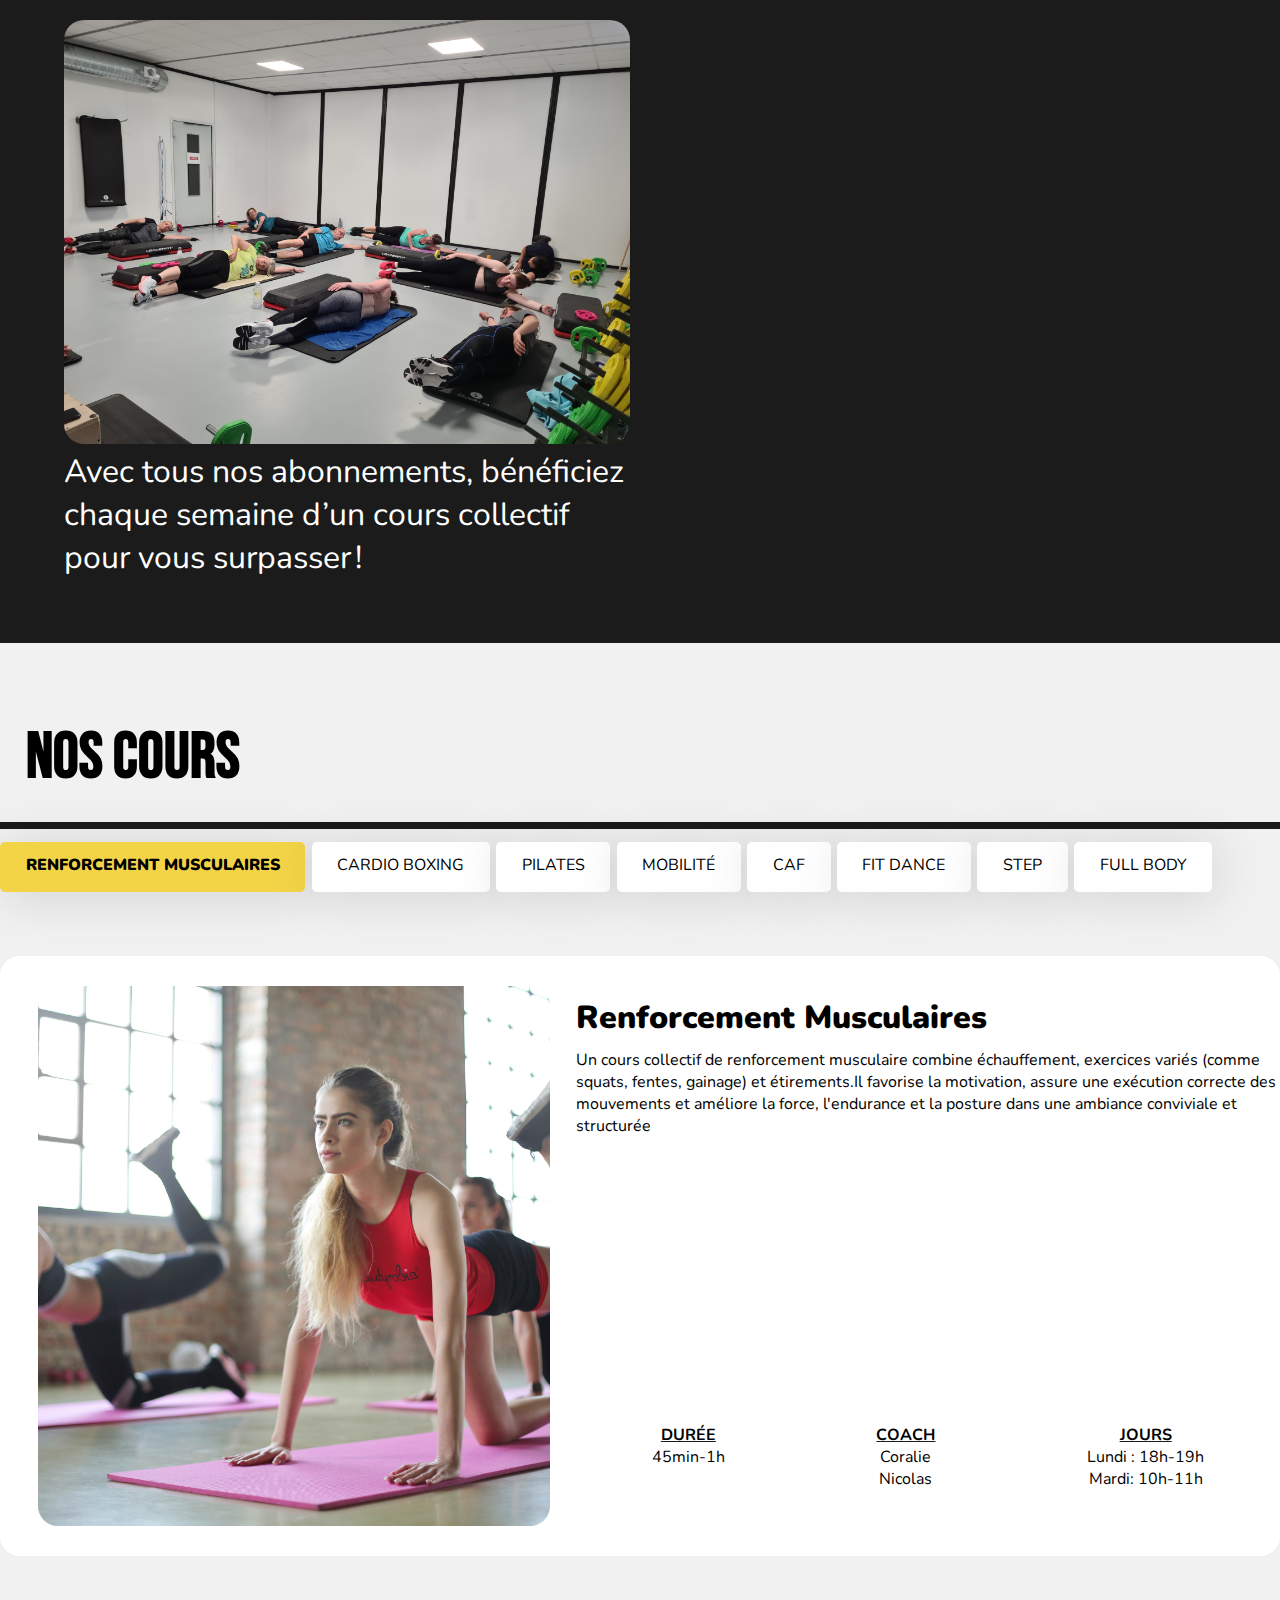
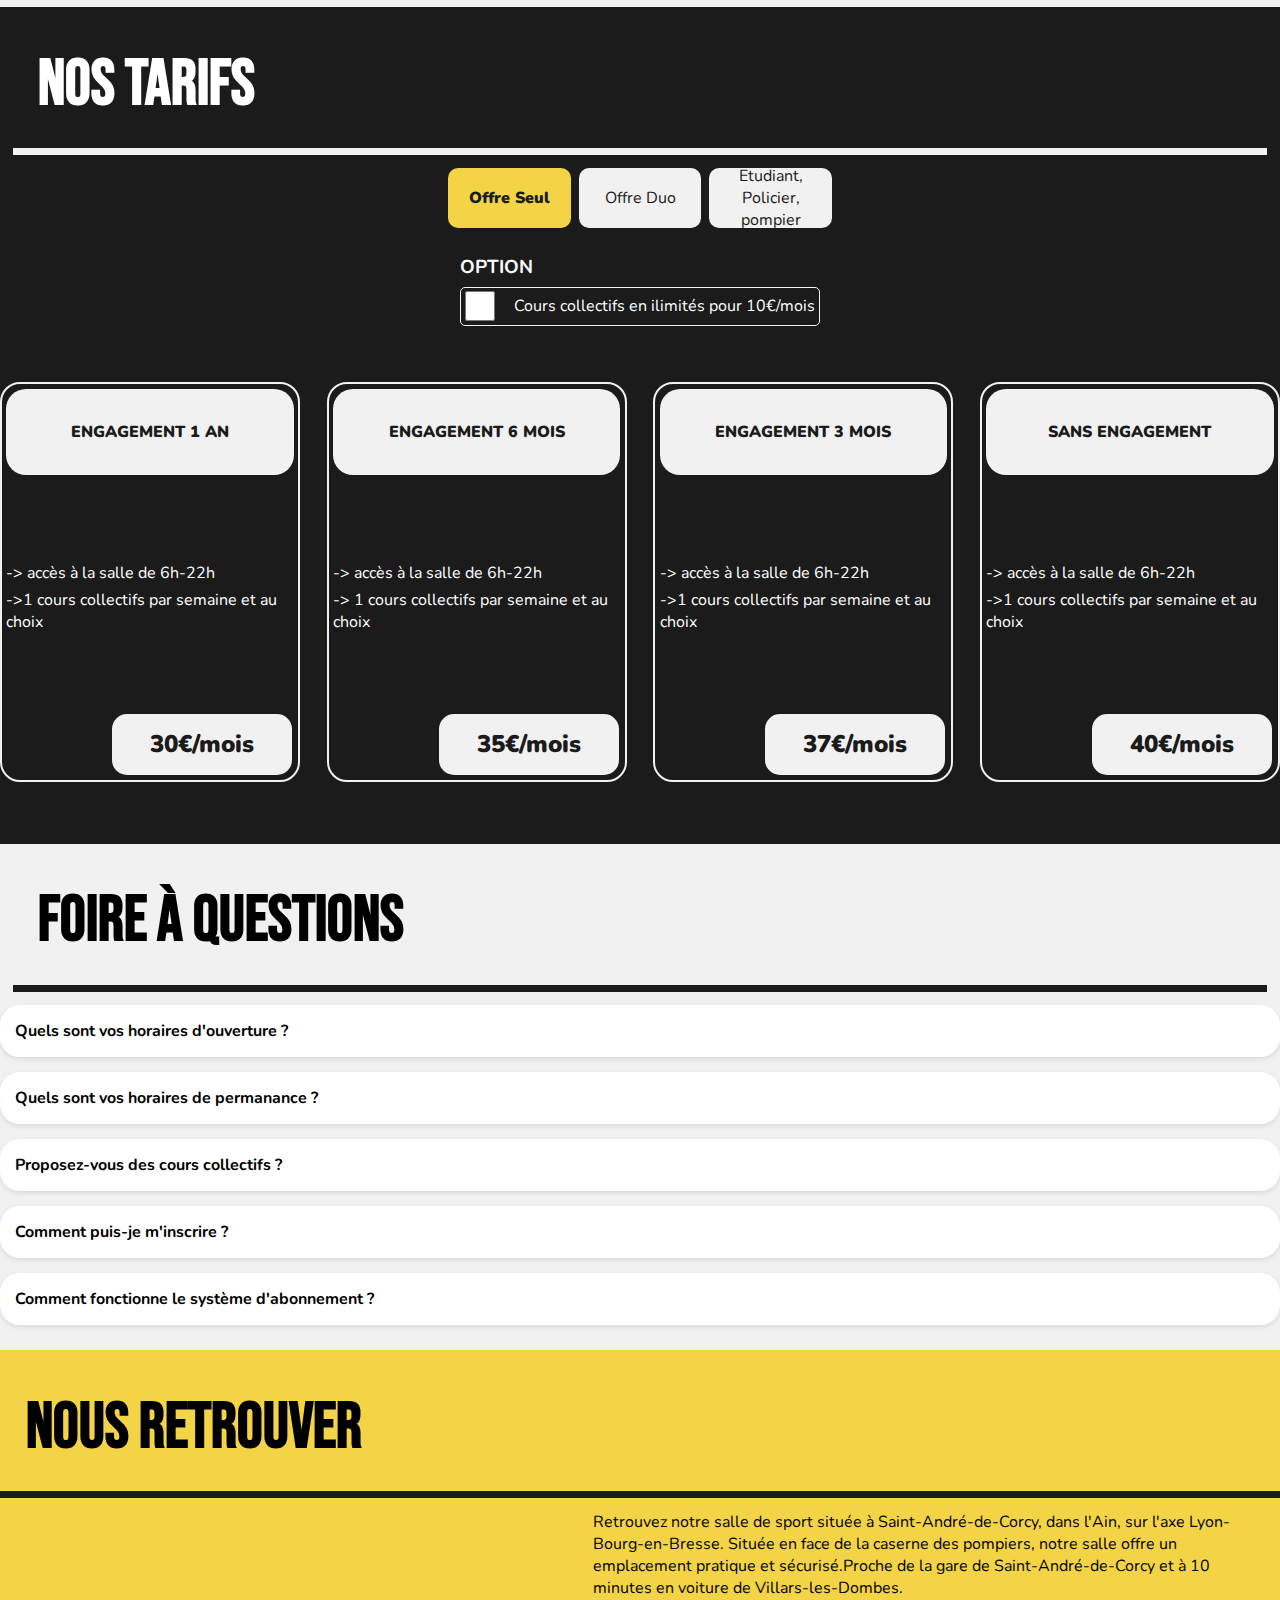
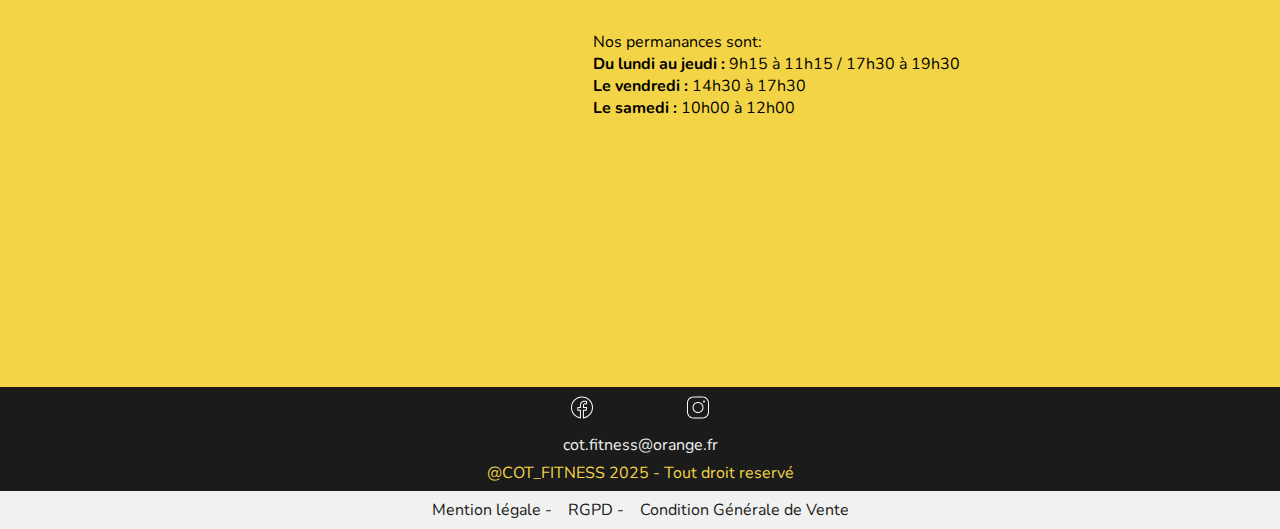
==== commit 7f4b3ee9: "ajout de texte plus un peu plus de responsive" ====
--- a/index.html
+++ b/index.html
@@ -36,14 +36,13 @@
             <h2>Nos avantages</h2>
             <div class="containerAvantages">
                 <div class="grids first">
-                    <img src="Assets/IMG_20240820_091438 1.png"
-                        alt="images salle de sport" srcset="">
+                    <img src="Assets/IMG_20240820_091438 1.png" alt="images salle de sport" srcset="">
                     <p class="gAvantages">
                         Une salle ouverte de 6h à 22h, équipée de trois espaces climatisés pour votre confort.
                     </p>
                 </div>
                 <div class="grids second">
-                    <img src="Assets/salle.jpg" alt="images salle de sport" srcset="">
+                    <img src="Assets/" alt="images salle de sport" srcset="">
                     <p class="gAvantages">
                         Notre salle vous accueille dans une ambiance chaleureuse et familiale, ponctuée d'événements qui
                         renforcent notre esprit de convivialité.
@@ -83,9 +82,9 @@
                     <div class="titreDesc item">
                         <h3>Renforcement Musculaires</h3>
                         <p class="description">Un cours collectif de renforcement musculaire combine échauffement,
-                            exercices variés (comme squats, fentes, gainage) et étirements, le tout encadré par un coach
-                            professionnel. Il favorise la motivation, assure une exécution correcte des mouvements et
-                            améliore la force, l'endurance et la posture dans une ambiance conviviale et structurée</p>
+                            exercices variés (comme squats, fentes, gainage) et étirements.Il favorise la motivation,
+                            assure une exécution correcte des mouvements et améliore la force, l'endurance et la posture
+                            dans une ambiance conviviale et structurée</p>
                     </div>
 
                     <div class="dd item">
@@ -105,13 +104,14 @@
 
                 </div>
             </div>
-            <!-- Cardio Boxing  -->
+            <!-- Cardio Boxing  --> <!-- devient cross training -->
             <div class="container">
                 <img src="Assets/keeptonic-cardio-boxe.jpg" alt="photo du cours" srcset="" class="item">
                 <div class="infoCours item">
                     <div class="titreDesc item">
-                        <h3>Cardio Boxing</h3>
-                        <p class="description">Le cardio boxing est une activité sportive dynamique qui combine des
+                        <h3>Cross training</h3>
+                        <p class="description">
+                            Le cardio boxing est une activité sportive dynamique qui combine des
                             mouvements de boxe avec des exercices cardiovasculaires, sans combat direct. Elle vise à
                             améliorer l'endurance, brûler des calories, et tonifier le corps tout en étant ludique et
                             intense</p>
@@ -140,14 +140,12 @@
                 <div class="infoCours item">
                     <div class="titreDesc item">
                         <h3>Pilates</h3>
-                        <p class="description">Réponse
-                            Le Pilates est une méthode d'entraînement physique développée par Joseph Pilates, qui
+                        <p class="description">
+                            Le Pilates est une méthode d'entraînement physique qui
                             combine renforcement musculaire, amélioration de la posture et travail de la souplesse. Elle
-                            se concentre sur le développement des muscles profonds, appelés "powerhouse", qui incluent
+                            se concentre sur le développement des muscles profonds, qui incluent
                             les abdominaux, le plancher pelvien et les muscles du dos. Les principes clés incluent la
-                            concentration, le contrôle, le centrage, la précision, la fluidité et la respiration
-                            latérale thoracique. Le Pilates est pratiqué au tapis ou avec des appareils, visant à
-                            améliorer l'équilibre musculaire, la posture et le bien-être général.</p>
+                            concentration, le contrôle, le centrage, la précision, la fluidité et la respiration.</p>
                     </div>
 
                     <div class="dd item">
@@ -203,20 +201,30 @@
                 <div class="infoCours item">
                     <div class="titreDesc item">
                         <h3>CAF(cuisses, abdo, fessiers)</h3>
-                        <p class="description">Un cours collectif de renforcement musculaire combine échauffement,
-                            exercices variés (comme squats, fentes, gainage) et étirements, le tout encadré par un coach
-                            professionnel. Il favorise la motivation, assure une exécution correcte des mouvements et
-                            améliore la force, l'endurance et la posture dans une ambiance conviviale et structurée</p>
-                    </div>
-
-                    <div class="dd item">
-                        <div class="dureeDays">
-                            <h4>Durée</h4>
-                            <p>45min-1h</p>
-                        </div>
-                        <div class="dureeDays">
-                            <h4>Jours</h4>
-                            <p>Lundi : 18h-19h <br>Mardi: 10h-11h</p>
+                        <p class="description">
+                            Un cours collectif de renforcement musculaire ciblant le bas du corps combine échauffement,
+                            exercices variés (comme squats, fentes, gainage) et étirements.
+                        </p>
+                    </div>
+
+                    <div class="dd item">
+                        <div class="dureeDays">
+                            <h4>Durée</h4>
+                            <p>45min-1h</p>
+                        </div>
+                        <div class="dureeDays">
+                            <h4>Coach</h4>
+                            <p>Marion
+                                <br>
+                                Coralie
+                            </p>
+                        </div>
+                        <div class="dureeDays">
+                            <h4>Jours</h4>
+                            <p>Mardi : 19h-20h
+                                <br>
+                                Jeudi: 10h-11h
+                            </p>
                         </div>
                     </div>
 
@@ -241,8 +249,12 @@
                             <p>45min-1h</p>
                         </div>
                         <div class="dureeDays">
-                            <h4>Jours</h4>
-                            <p>Lundi : 18h-19h <br>Mardi: 10h-11h</p>
+                            <h4>Coach</h4>
+                            <p>Tiffany</p>
+                        </div>
+                        <div class="dureeDays">
+                            <h4>Jours</h4>
+                            <p>Mercredi : 18h-19h</p>
                         </div>
                     </div>
 
@@ -254,20 +266,27 @@
                 <div class="infoCours item">
                     <div class="titreDesc item">
                         <h3>STEP</h3>
-                        <p class="description">Un cours collectif de renforcement musculaire combine échauffement,
-                            exercices variés (comme squats, fentes, gainage) et étirements, le tout encadré par un coach
-                            professionnel. Il favorise la motivation, assure une exécution correcte des mouvements et
-                            améliore la force, l'endurance et la posture dans une ambiance conviviale et structurée</p>
-                    </div>
-
-                    <div class="dd item">
-                        <div class="dureeDays">
-                            <h4>Durée</h4>
-                            <p>45min-1h</p>
-                        </div>
-                        <div class="dureeDays">
-                            <h4>Jours</h4>
-                            <p>Lundi : 18h-19h <br>Mardi: 10h-11h</p>
+                        <p class="description">
+                            Envie de bouger en rythme et de brûler un max de calories ? Le cours de STEP est fait pour
+                            vous ! Grâce à des enchaînements dynamiques sur une marche, vous boostez votre cardio,
+                            tonifiez vos jambes et améliorez votre coordination… le tout dans une ambiance motivante et
+                            musicale. Accessible à tous, c’est l’entraînement idéal pour se défouler tout en s’amusant.
+
+                        </p>
+                    </div>
+
+                    <div class="dd item">
+                        <div class="dureeDays">
+                            <h4>Durée</h4>
+                            <p>45min-1h</p>
+                        </div>
+                        <div class="dureeDays">
+                            <h4>Coach</h4>
+                            <p>Tiffany</p>
+                        </div>
+                        <div class="dureeDays">
+                            <h4>Jours</h4>
+                            <p>Mercredi : 19h-20h</p>
                         </div>
                     </div>
 
@@ -279,19 +298,19 @@
                 <div class="infoCours item">
                     <div class="titreDesc item">
                         <h3>FULL BODY</h3>
-                        <p class="description">Un cours collectif de renforcement musculaire combine échauffement,
-                            exercices variés (comme squats, fentes, gainage) et étirements, le tout encadré par un coach
-                            professionnel. Il favorise la motivation, assure une exécution correcte des mouvements et
-                            améliore la force, l'endurance et la posture dans une ambiance conviviale et structurée</p>
-                    </div>
-
-                    <div class="dd item">
-                        <div class="dureeDays">
-                            <h4>Durée</h4>
-                            <p>45min-1h</p>
-                        </div>
-                        <div class="dureeDays">
-                            <h4>COach</h4>
+                        <p class="description">Le cours de Full Body cible tous les muscles en une seule séance ! En
+                            combinant renforcement musculaire et cardio, vous gagnez en force, en tonus et en endurance.
+                            Accessible à tous niveaux, ce cours est parfait pour sculpter votre silhouette et booster
+                            votre énergie.</p>
+                    </div>
+
+                    <div class="dd item">
+                        <div class="dureeDays">
+                            <h4>Durée</h4>
+                            <p>45min-1h</p>
+                        </div>
+                        <div class="dureeDays">
+                            <h4>Coach</h4>
                             <p>Hyacinthe</p>
                         </div>
                         <div class="dureeDays">
--- a/mobile.css
+++ b/mobile.css
@@ -268,20 +268,31 @@
         width: 80%;
         flex-direction:row;
         height: 60px;
-    }
-
+        margin-top: 2%;
+    }
+
+    .tarifs{
+        height: 850px;
+    }
     .filtre {
         width: 100%;
         margin-bottom: 10px;
     }
-
+    .pricing{
+        height: 250px;
+    }
+    .pricing p{
+        font-size: 0.6rem;
+    }
     .pricing h4 {
-        font-size: 0.9rem;
+        font-size: 0.7rem;
+        height: 15%;
+
     }
 
     .prix {
         font-size: 1.2rem;
-        width: 150px;
+        width: 100px;
         height: 60px;
     }
 
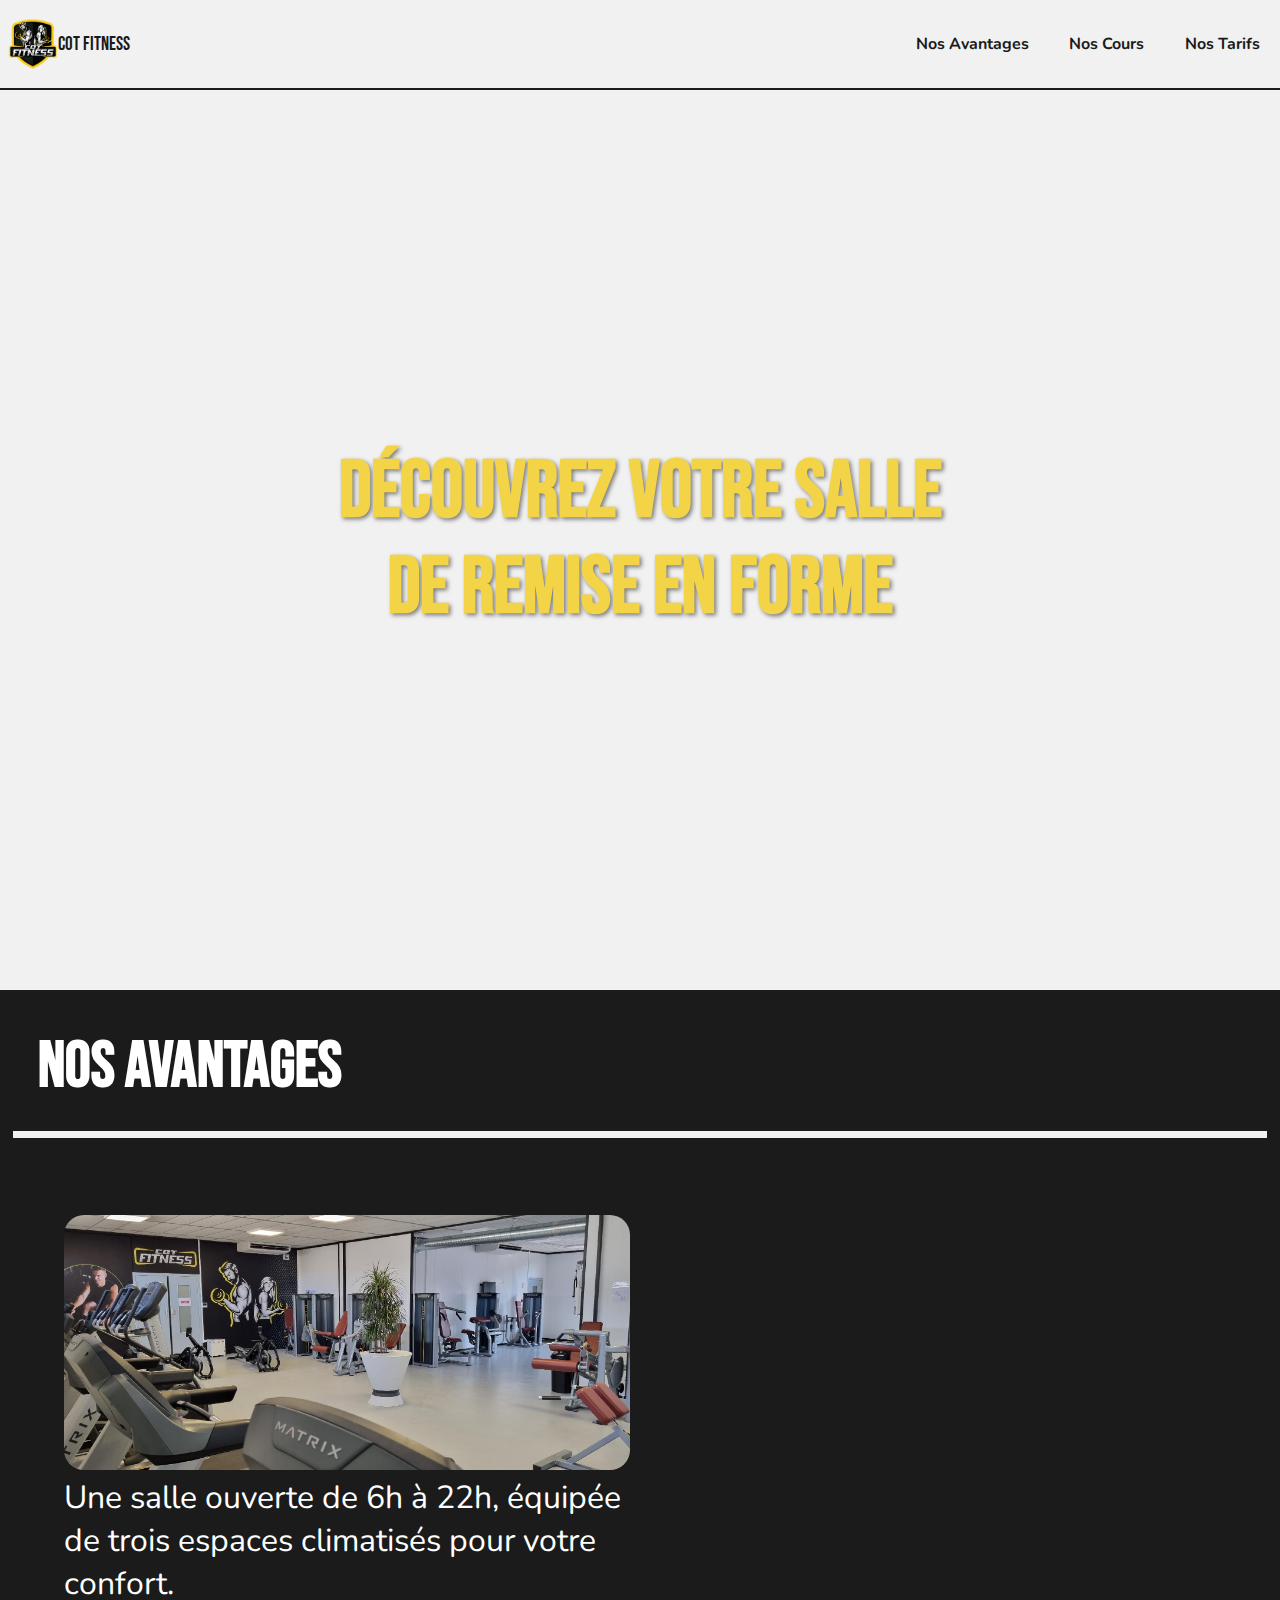
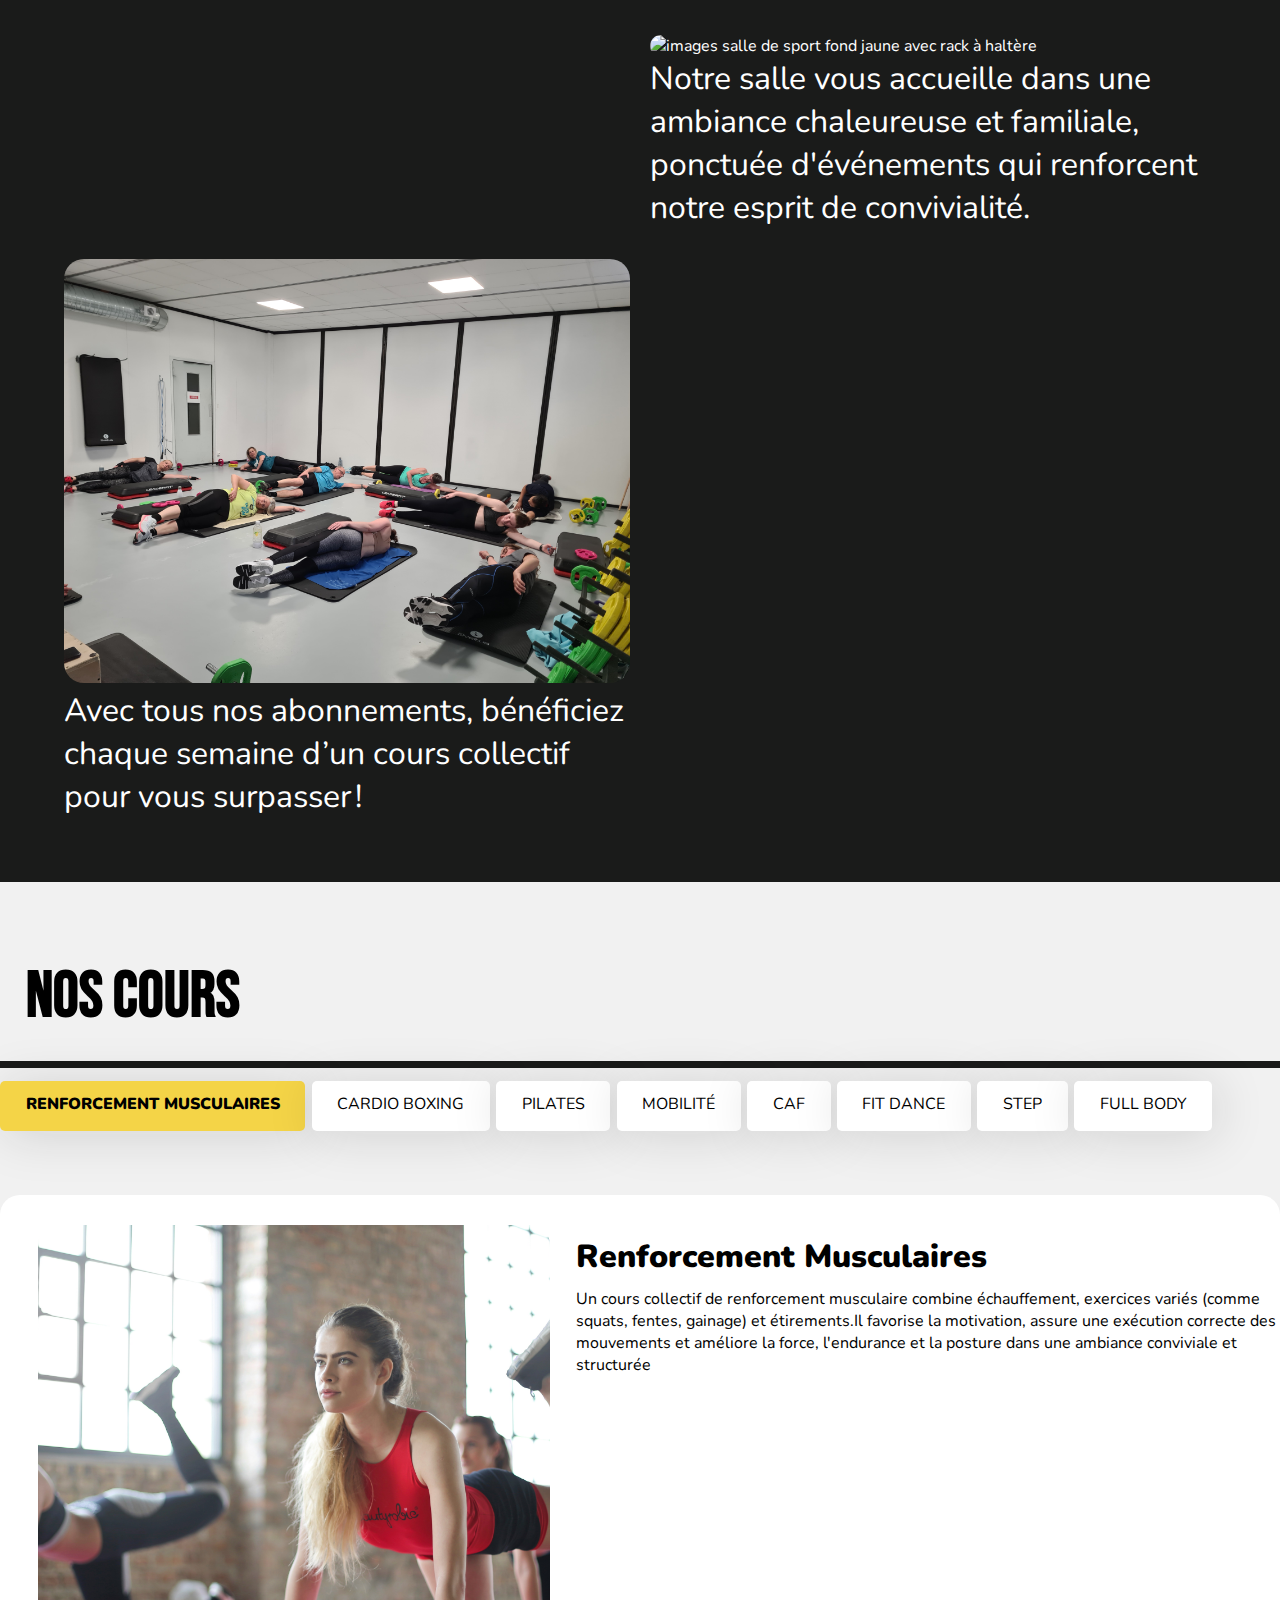
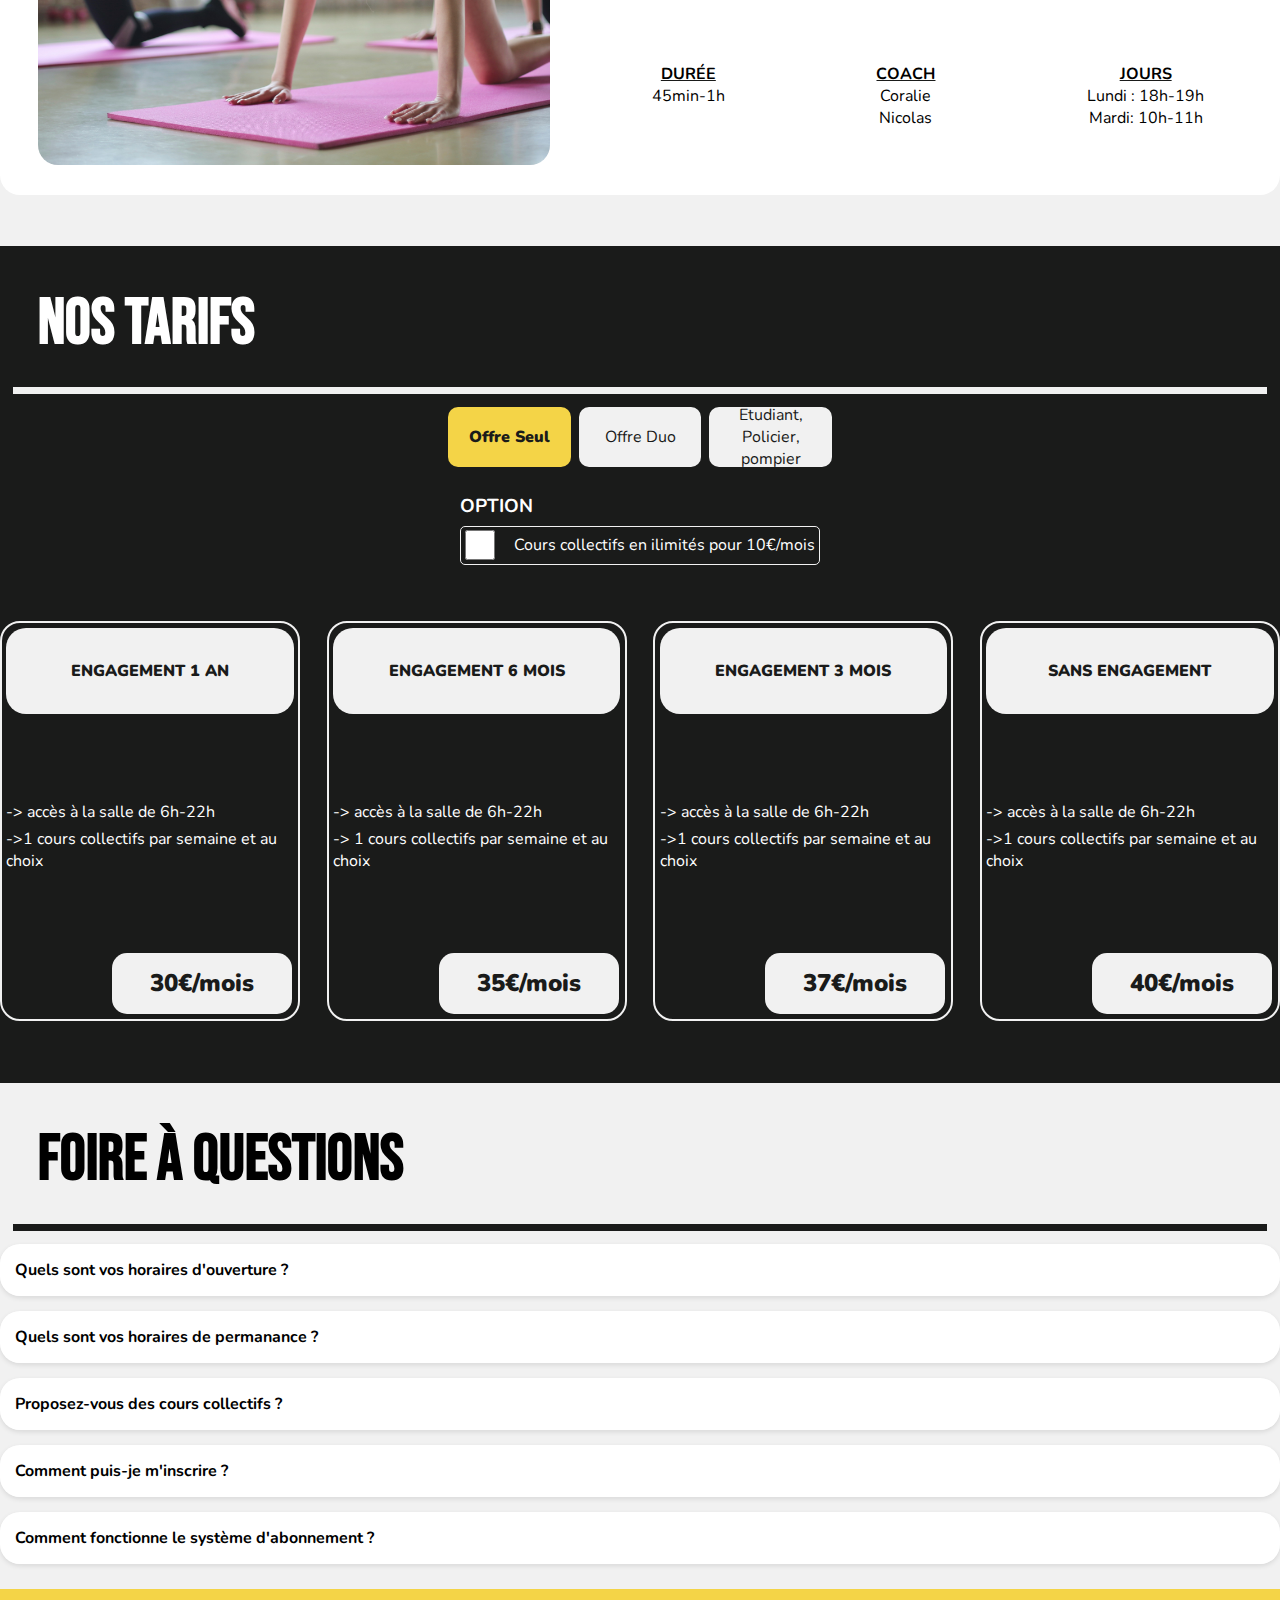
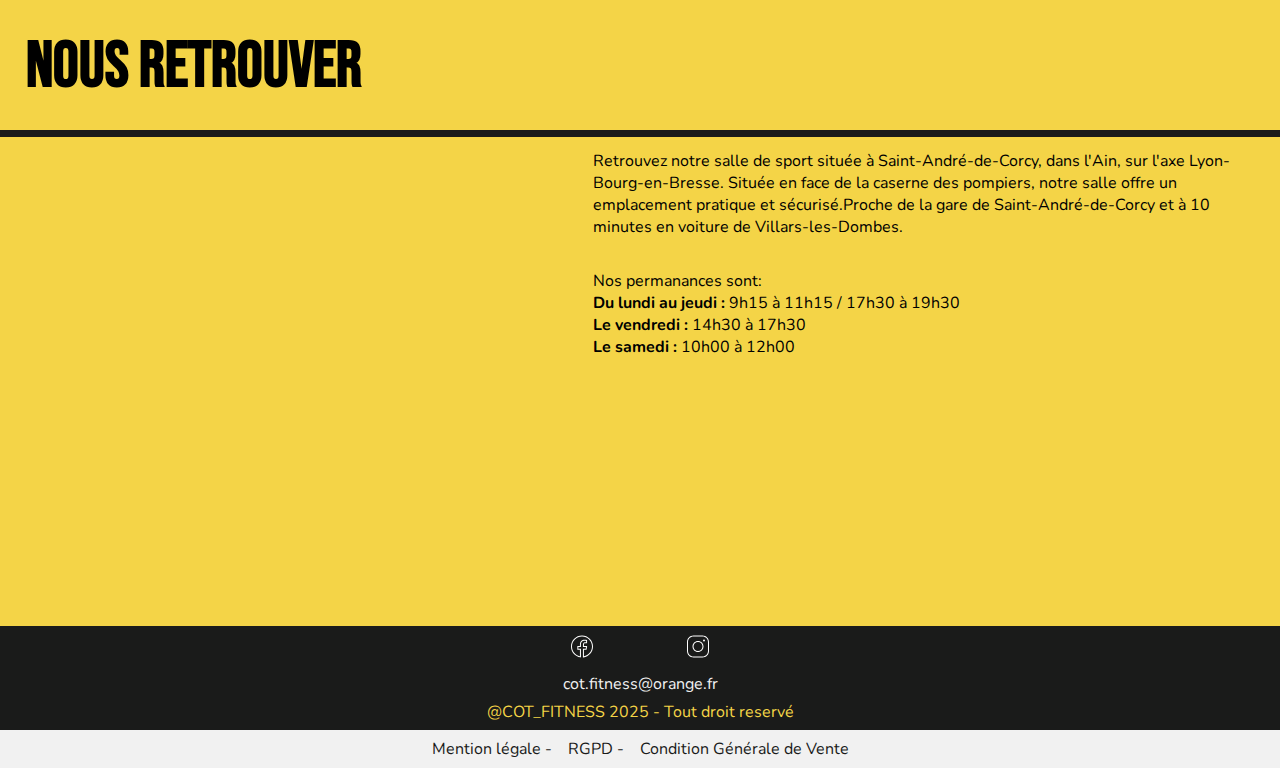
==== commit 22e4643e: "Fin de la v1 du site" ====
--- a/index.html
+++ b/index.html
@@ -36,20 +36,20 @@
             <h2>Nos avantages</h2>
             <div class="containerAvantages">
                 <div class="grids first">
-                    <img src="Assets/IMG_20240820_091438 1.png" alt="images salle de sport" srcset="">
+                    <img src="Assets/cot fitness fond ecran.jpg" alt="images salle de sport salle en general vide" srcset="">
                     <p class="gAvantages">
                         Une salle ouverte de 6h à 22h, équipée de trois espaces climatisés pour votre confort.
                     </p>
                 </div>
                 <div class="grids second">
-                    <img src="Assets/" alt="images salle de sport" srcset="">
+                    <img src="Assets/IMG_20240820_091438 1.png" alt="images salle de sport fond jaune avec rack à haltère" srcset="">
                     <p class="gAvantages">
                         Notre salle vous accueille dans une ambiance chaleureuse et familiale, ponctuée d'événements qui
                         renforcent notre esprit de convivialité.
                     </p>
                 </div>
                 <div class="grids third">
-                    <img src="Assets/20220425_194601.jpg" alt="images salle de sport" srcset="">
+                    <img src="Assets/20220425_194601.jpg" alt="images salle de sport sur les cours collecifs" srcset="">
                     <p class="gAvantages">
                         Avec tous nos abonnements, bénéficiez chaque semaine d’un cours collectif pour vous surpasser !
                     </p>
@@ -171,7 +171,7 @@
                 <div class="infoCours item">
                     <div class="titreDesc item">
                         <h3>Mobilité</h3>
-                        <p class="description">Une séance pour se détendreet prendre conscience de son corps.
+                        <p class="description">Une séance pour se détendre et prendre conscience de son corps.
                             Un mix de mouvements de mobilité(amplitude articulaire), de strectching (assouplissement
                             musculaire), de proprioception(équilibre) ainsi qu'un travaille sur la respiration.
                             Un moment doux, pour vous et vous aider à reconnnecter votre corps et votre esprit.
